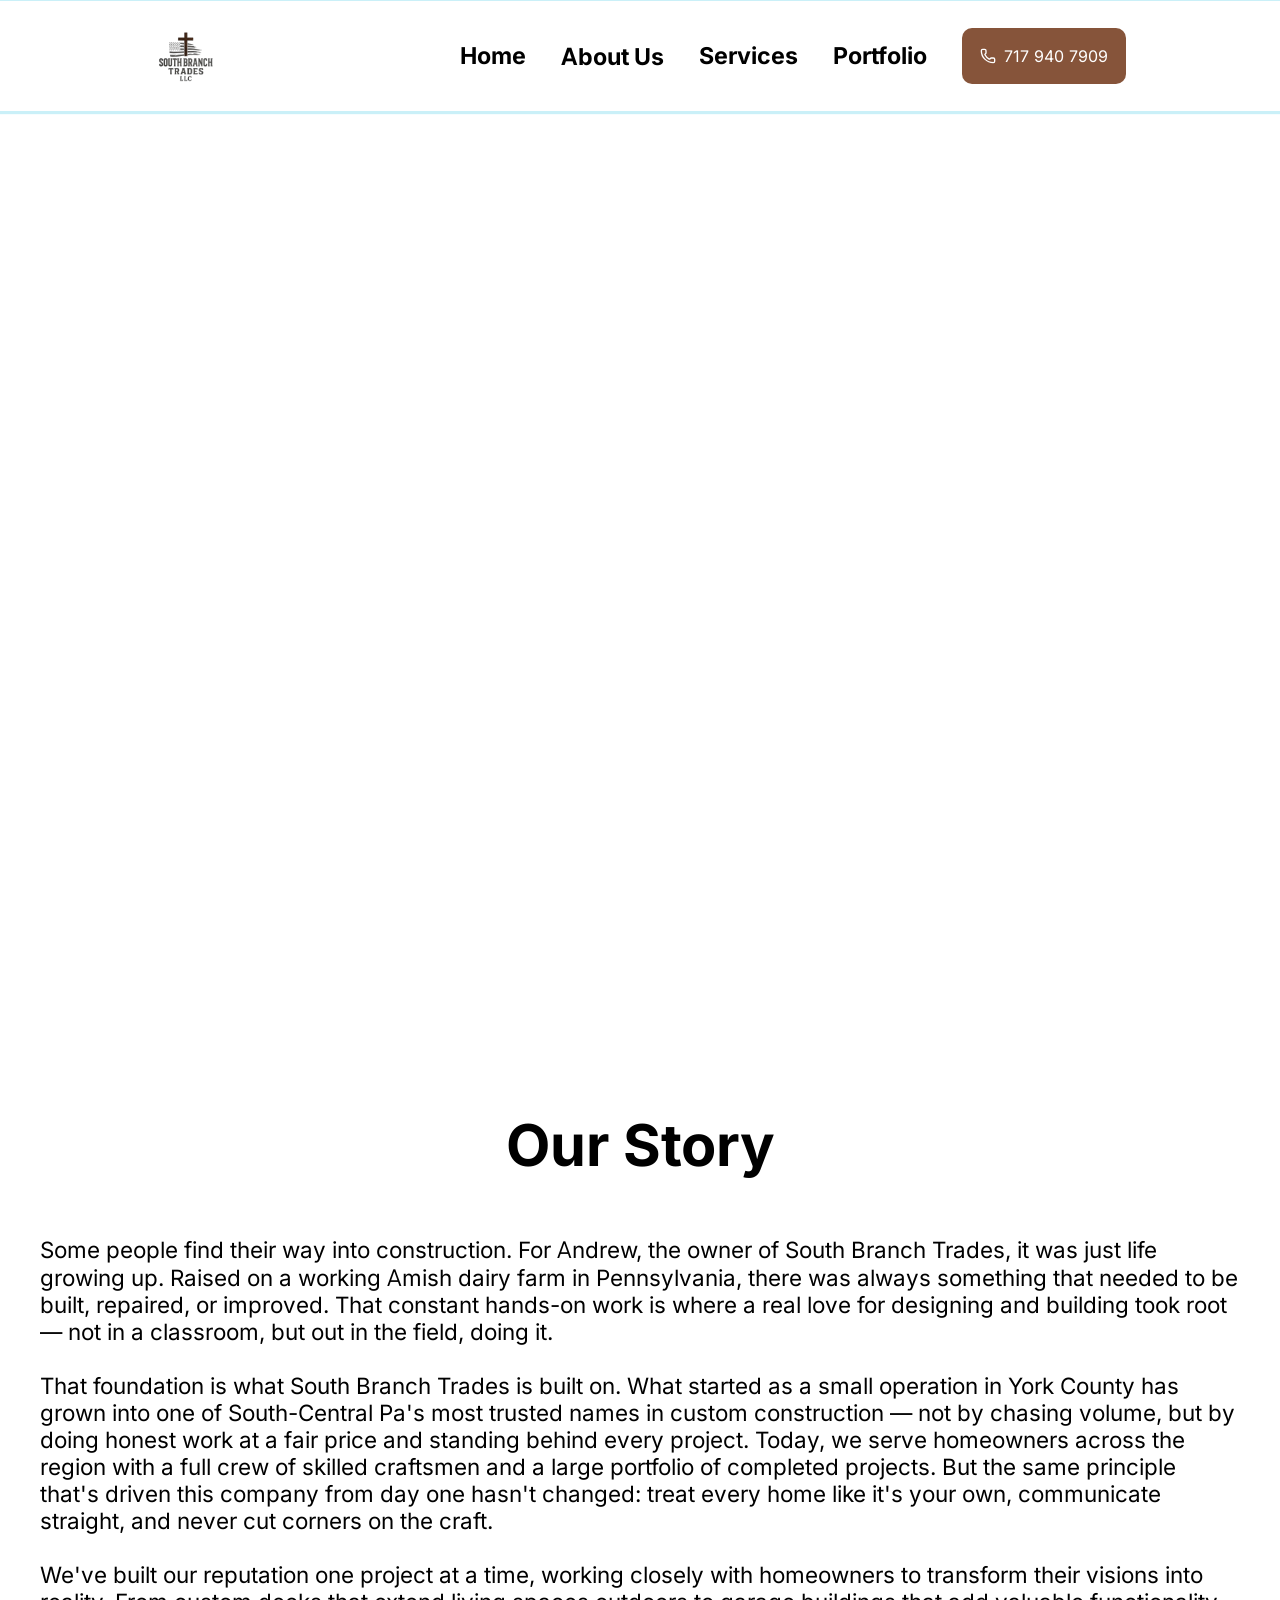
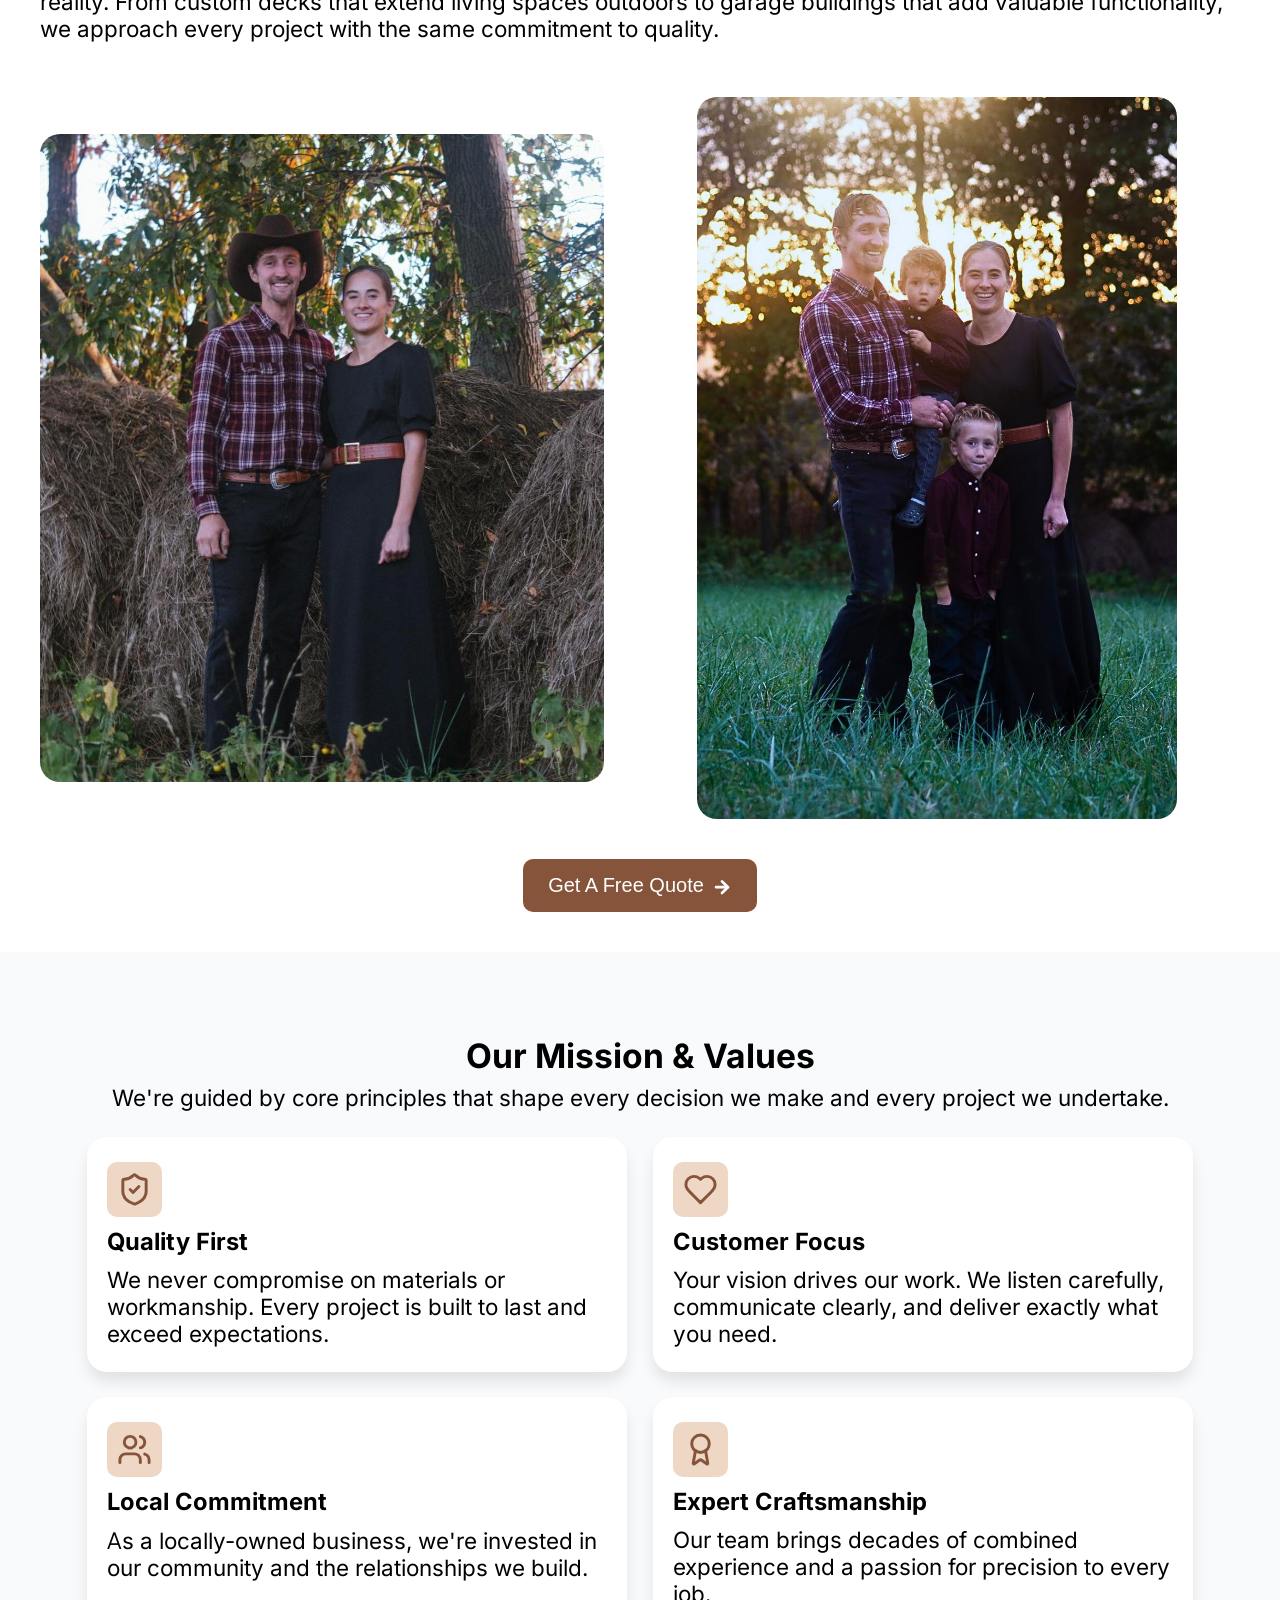
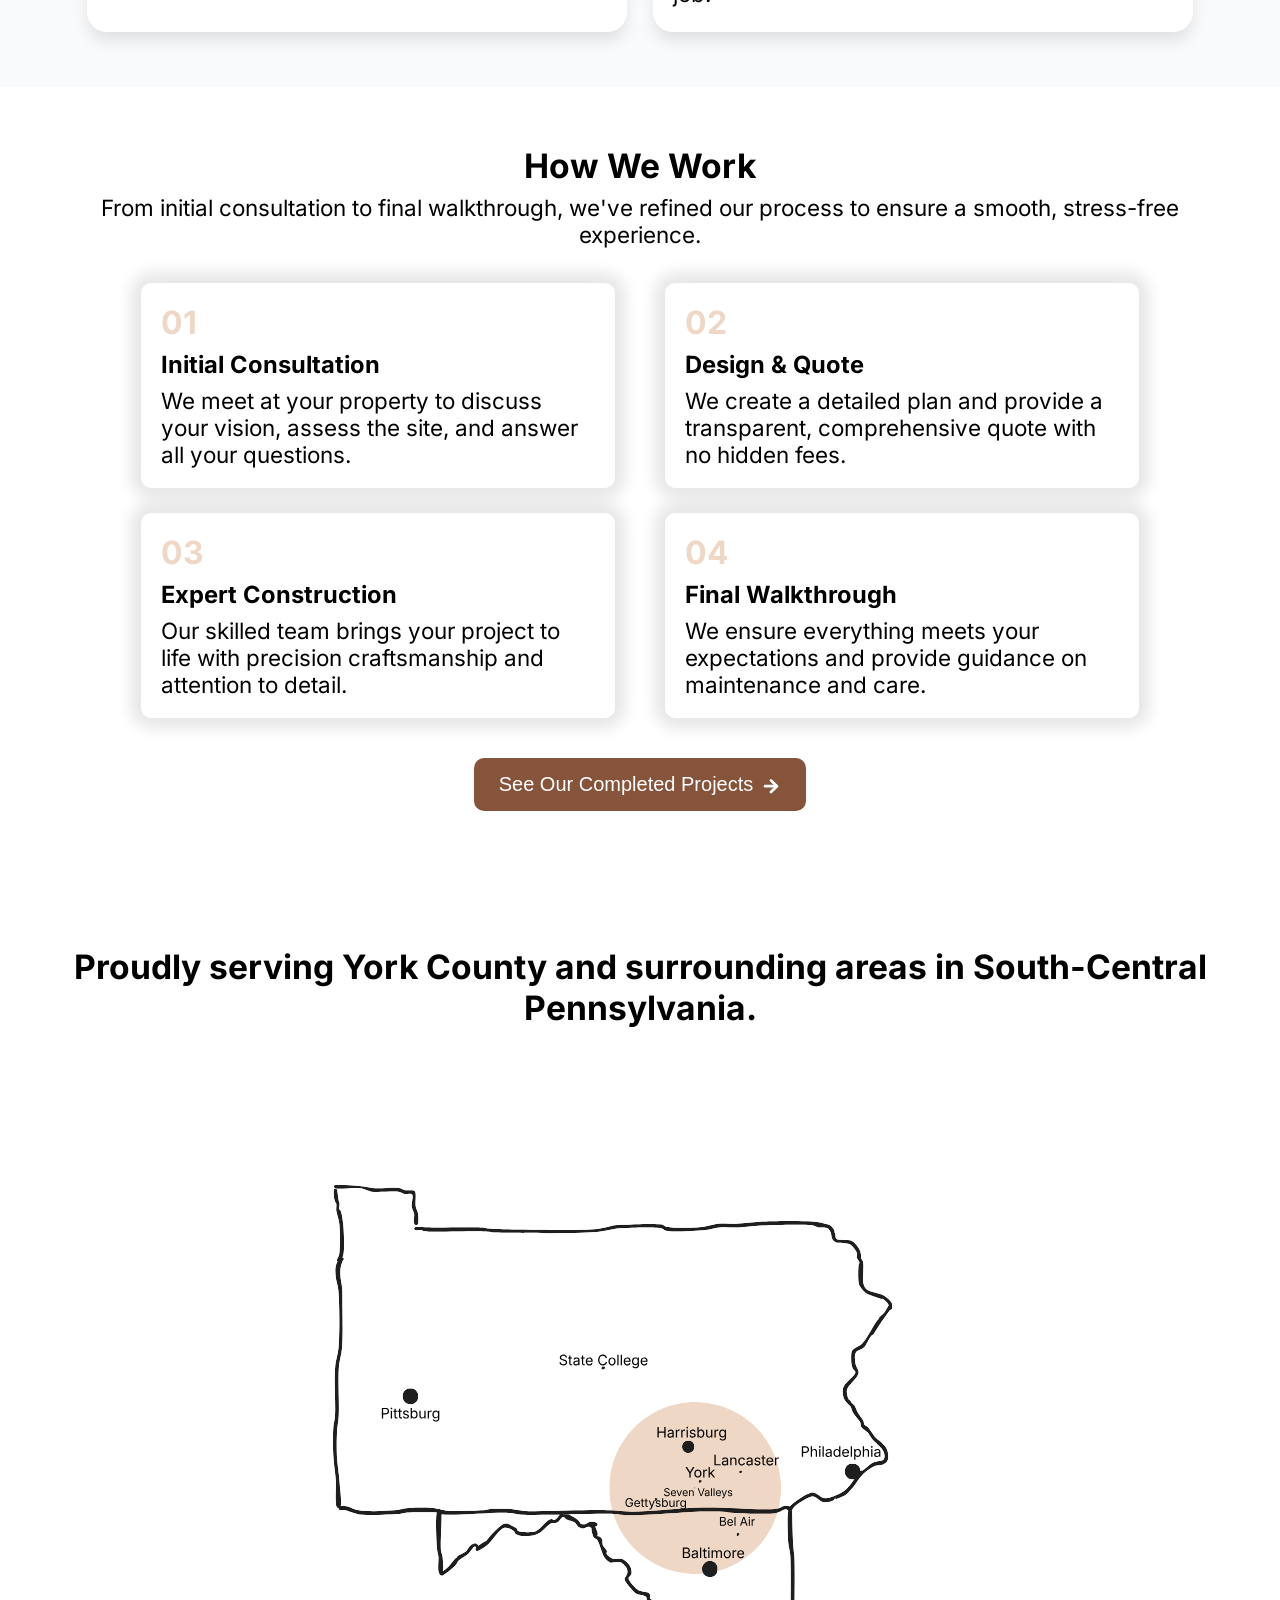
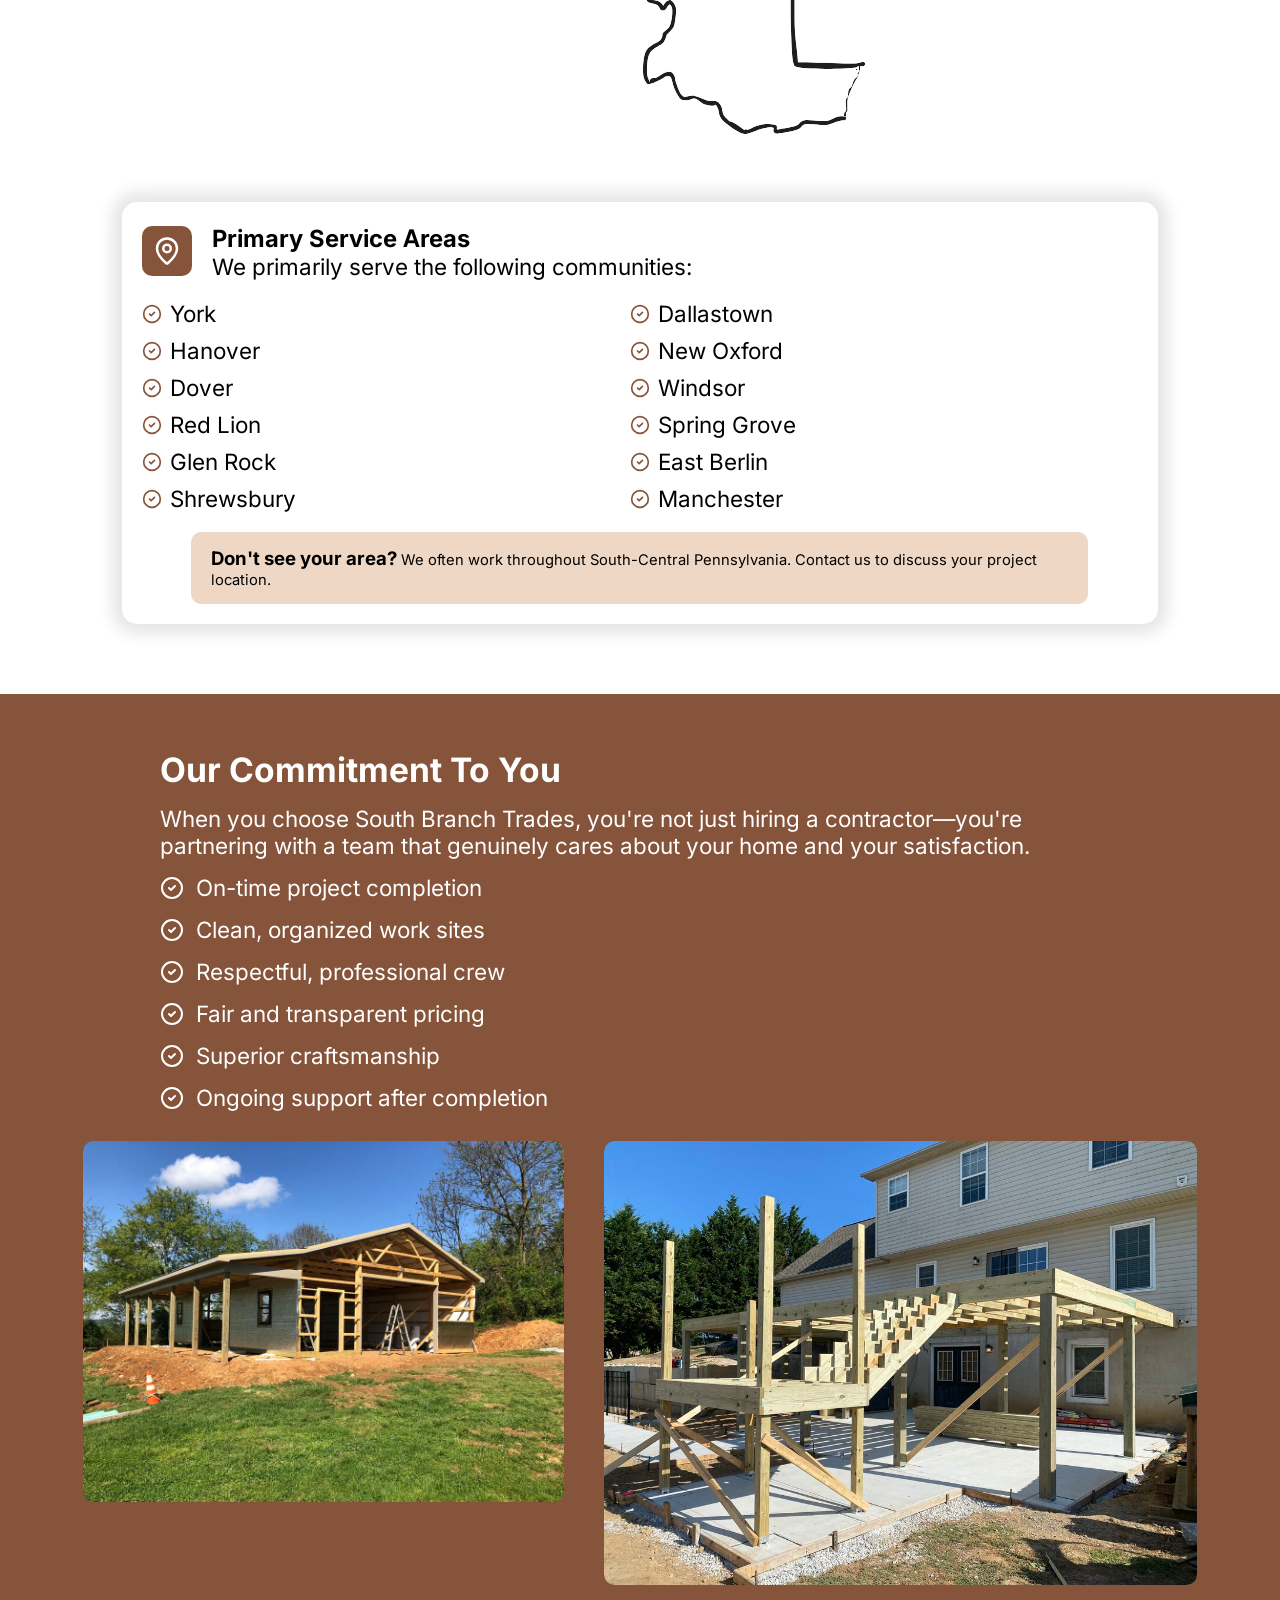
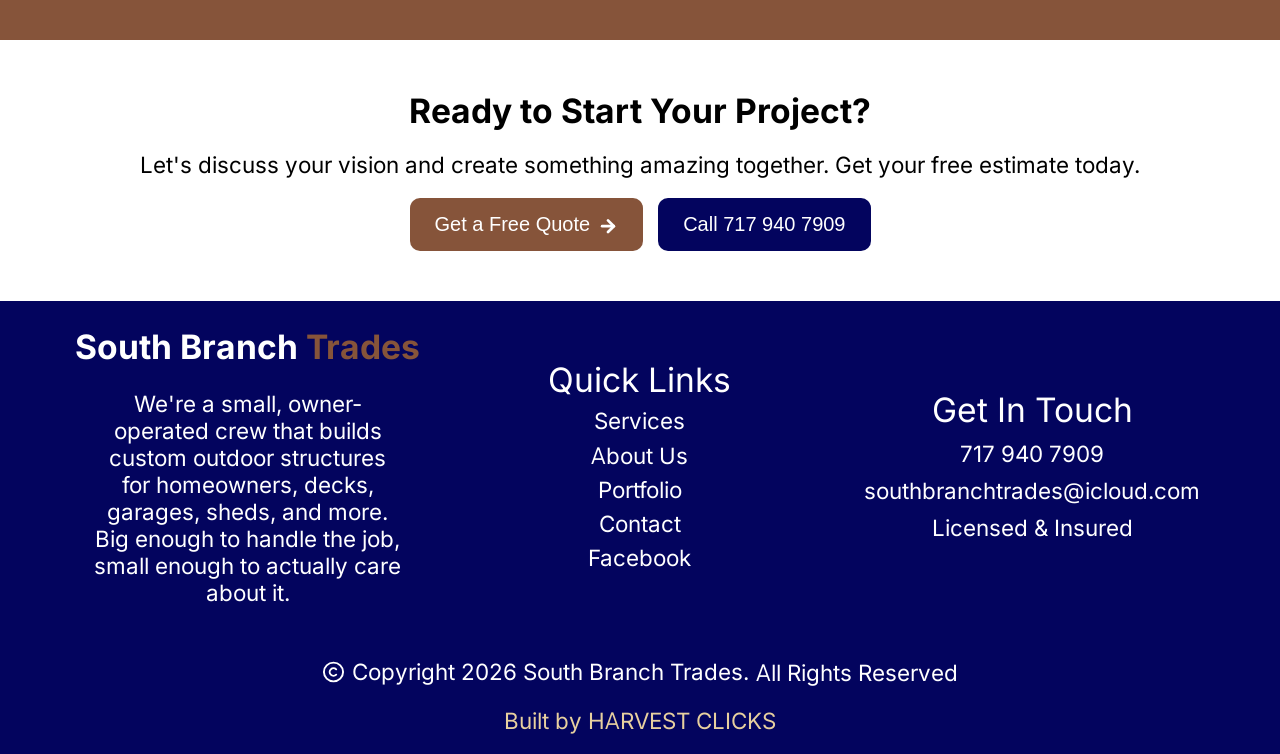
==== about.html @ 67c8e330 "photos & alt updates" ====
<!DOCTYPE html>
<html lang="en">
<head>
	<title>South Branch Trades | About Us</title>
	<meta name="description" content="">
	<meta name="viewport" content="width=device-width, initial-scale=1.0">
    <meta charset="utf-8">
	<link rel="icon" type="image/svg" href="logo.svg">
	<link rel="stylesheet" type="text/css" href="critical-home.css">
	<link rel="preload" href="style.css" as="style" 
      onload="this.onload=null;this.rel='stylesheet'">
    <noscript>
        <link rel="stylesheet" href="/css/local.css">
    </noscript>
	
</head>
<body>
<header class="navigation">
    <a class="logo" href="index.html">
        <img src="logo.svg" width="100px" height="100px" decoding="async" alt="">
    </a>
    <div class="mobile-box">
        <span class="line line1"></span>
        <span class="line line2"></span>
        <span class="line line3"></span>
    </div> 
    <nav id="menu">
        <ul class="nav-menu">
            <li><a href="index.html">Home</a></li>
            <li><a href="about.html">About Us</a></li>
            <li><a href="services.html">Services</a></li>
            <li><a href="portfolio.html">Portfolio</a></li>
            <li class="menu-cta"><img src="phone-icon.svg" width="40px" height="40px" decoding="async" alt=""><a href="tel:+17179407909">717 940 7909</a></li>
        </ul>
    </nav>

</header>
<section id="about-hero">
    <picture>
        <source srcset="garage-workshop-m.webp" media="(max-width: 772px)" type="image/webp">
        <source srcset="garage-workshop.webp" type="image/webp">
        <img src="garage-workshop.jpg" decoding="async" width="1500" height="" alt="">
    </picture>
    <div class="hero-content">
        <h1>Our Story</h1>
        <picture>
            <source srcset="" media="(max-width: 772px)" type="image/webp">
            <source srcset="" type="image/webp">
            <img src="andrew-zook-wife.jpg" decoding="async" width="600" height="" alt="">
        </picture>
        <p>Some people find their way into construction. For Andrew, the owner of South Branch Trades, it was just life growing up. Raised on a working Amish dairy farm in Pennsylvania, there was always something that needed to be built, repaired, or improved. That constant hands-on work is where a real love for designing and building took root — not in a classroom, but out in the field, doing it.<br><br>
        That foundation is what South Branch Trades is built on. What started as a small operation in York County has grown into one of South-Central Pa's most trusted names in custom construction — not by chasing volume, but by doing honest work at a fair price and standing behind every project. Today, we serve homeowners across the region with a full crew of skilled craftsmen and a large portfolio of completed projects. But the same principle that's driven this company from day one hasn't changed: treat every home like it's your own, communicate straight, and never cut corners on the craft.<br><br>
        We've built our reputation one project at a time, working closely with homeowners to transform their visions into reality. From custom decks that extend living spaces outdoors to garage buildings that add valuable functionality, we approach every project with the same commitment to quality.</p>
        <picture>
            <source srcset="" media="(max-width: 772px)" type="image/webp">
            <source srcset="" type="image/webp">
            <img src="andrew-zook-family.jpg" decoding="async" width="600" height="" alt="">
        </picture>
    </div>
    <div class="hero-buttons">
        <button>
            <a href="contact.html">Get A Free Quote</a>
            <img src="btn-arrow.svg" width="40px" height="40px" decoding="async" loading="lazy" alt="">
        </button>
    </div>
</section>

<section id="about-mission">
    <div class="header-cont">
        <h2>Our Mission & Values</h2>
        <p>We're guided by core principles that shape every decision we make and every project we undertake.</p>
    </div>
    <div class="about-mission-card">
        <picture>
            <img src="quality-icon.svg" decoding="async" width="90px" height="90px" alt="">
        </picture>
        <h3>Quality First</h3>
        <p>We never compromise on materials or workmanship. Every project is built to last and exceed expectations.</p>
    </div>
    <div class="about-mission-card">
        <picture>
            <img src="heart-icon.svg" decoding="async" width="90px" height="90px" alt="">
        </picture>
        <h3>Customer Focus</h3>
        <p>Your vision drives our work. We listen carefully, communicate clearly, and deliver exactly what you need.</p>
    </div>
    <div class="about-mission-card">
        <picture>
            <img src="community-icon.svg" decoding="async" width="90px" height="90px" alt="">
        </picture>
        <h3>Local Commitment</h3>
        <p>As a locally-owned business, we're invested in our community and the relationships we build.</p>
    </div>
    <div class="about-mission-card">
        <picture>
            <img src="craftsmanship-icon.svg" decoding="async" width="90px" height="90px" alt="">
        </picture>
        <h3>Expert Craftsmanship</h3>
        <p>Our team brings decades of combined experience and a passion for precision to every job.</p>
    </div>
</section>

<section id="about-process">
    <div class="header-cont">
        <h2>How We Work</h2>
        <p>From initial consultation to final walkthrough, we've refined our process to ensure a smooth, stress-free experience.</p>
    </div>
    <div class="about-process-card">
        <strong>01</strong>
        <h3>Initial Consultation</h3>
        <p>We meet at your property to discuss your vision, assess the site, and answer all your questions.</p>
    </div>
    <div class="about-process-card">
        <strong>02</strong>
        <h3>Design & Quote</h3>
        <p>We create a detailed plan and provide a transparent, comprehensive quote with no hidden fees.</p>
    </div>
    <div class="about-process-card">
        <strong>03</strong>
        <h3>Expert Construction</h3>
        <p>Our skilled team brings your project to life with precision craftsmanship and attention to detail.</p>
    </div>
    <div class="about-process-card">
        <strong>04</strong>
        <h3>Final Walkthrough</h3>
        <p>We ensure everything meets your expectations and provide guidance on maintenance and care.</p>
    </div>
    <button>
        <a href="portfolio.html">See Our Completed Projects</a>
        <img src="btn-arrow.svg" width="40px" height="40px" decoding="async" loading="lazy" alt="">
    </button>
</section>

<section id="about-location">
    <h2>Proudly serving York County and surrounding areas in South-Central Pennsylvania.</h2>
    <picture>
        <img src="pa-md-map.svg" decoding="async" loading="lazy" width="1300px" height="" alt="">
    </picture>
    <div class="about-location-towns">
        <div class="about-location-header-icon">
            <picture>
               <img src="location-icon.svg" decoding="async" loading="lazy" width="90px" height="90px" alt=""> 
            </picture>
            <div>
                <h3>Primary Service Areas</h3>
                <p>We primarily serve the following communities:</p>
            </div>
        </div>
        <div class="about-locations-towns-list">
            <span><img src="check-circle.svg" width="50px" height="50px" decoding="async" loading="lazy" alt="">York</span>
            <span><img src="check-circle.svg" width="50px" height="50px" decoding="async" loading="lazy" alt="">Dallastown</span>
            <span><img src="check-circle.svg" width="50px" height="50px" decoding="async" loading="lazy" alt="">Hanover</span>
            <span><img src="check-circle.svg" width="50px" height="50px" decoding="async" loading="lazy" alt="">New Oxford</span>
            <span><img src="check-circle.svg" width="50px" height="50px" decoding="async" loading="lazy" alt="">Dover</span>
            <span><img src="check-circle.svg" width="50px" height="50px" decoding="async" loading="lazy" alt="">Windsor</span>
            <span><img src="check-circle.svg" width="50px" height="50px" decoding="async" loading="lazy" alt="">Red Lion</span>
            <span><img src="check-circle.svg" width="50px" height="50px" decoding="async" loading="lazy" alt="">Spring Grove</span>
            <span><img src="check-circle.svg" width="50px" height="50px" decoding="async" loading="lazy" alt="">Glen Rock</span>
            <span><img src="check-circle.svg" width="50px" height="50px" decoding="async" loading="lazy" alt="">East Berlin</span>
            <span><img src="check-circle.svg" width="50px" height="50px" decoding="async" loading="lazy" alt="">Shrewsbury</span>
            <span><img src="check-circle.svg" width="50px" height="50px" decoding="async" loading="lazy" alt="">Manchester</span>
        </div>
        <div class="about-location-note">
            <span><strong>Don't see your area?</strong> We often work throughout South-Central Pennsylvania. Contact us to discuss your project location.</span>
        </div>
    </div>
    
</section>

<section id="about-trust-us">
    <div class="trust-us-content">
        <h2>Our Commitment To You</h2>
        <p>When you choose South Branch Trades, you're not just hiring a contractor—you're partnering with a team that genuinely cares about your home and your satisfaction.</p>
        <span><img src="check-circle2.svg" width="50px" height="50px" decoding="async" loading="lazy" alt="">On-time project completion</span>
        <span><img src="check-circle2.svg" width="50px" height="50px" decoding="async" loading="lazy" alt="">Clean, organized work sites</span>
        <span><img src="check-circle2.svg" width="50px" height="50px" decoding="async" loading="lazy" alt="">Respectful, professional crew</span>
        <span><img src="check-circle2.svg" width="50px" height="50px" decoding="async" loading="lazy" alt="">Fair and transparent pricing</span>
        <span><img src="check-circle2.svg" width="50px" height="50px" decoding="async" loading="lazy" alt="">Superior craftsmanship</span>
        <span><img src="check-circle2.svg" width="50px" height="50px" decoding="async" loading="lazy" alt="">Ongoing support after completion</span>
    </div>
    <div class="trust-us-pics">
        <picture class="pic1">
            <source srcset="" type="image/svg">
           <img src="new-garage-construction.jpg" decoding="async" loading="lazy" width="650px" height="" alt="">
       </picture>
       <picture class="pic2">
            <source srcset="" type="image/svg">
           <img src="new-deck-construction.jpg" decoding="async" loading="lazy" width="850pxpx" height="" alt="">
       </picture>  
    </div>
</section>

<section id="about-cta">
    <h2>Ready to Start Your Project?</h2>
    <p>Let's discuss your vision and create something amazing together. Get your free estimate today.</p>
    <div>
        <button>
            <a href="contact.html">Get a Free Quote</a>
            <img src="btn-arrow.svg" width="40px" height="40px" decoding="async" loading="lazy" alt="">
        </button>
        <button>
            <a href="tel:+17179407909">Call 717 940 7909</a>
        </button>
    </div>
</section>

<footer>
    <div class="footer-company">
        <strong><a href="index.html">South Branch <span>Trades</span></a></strong>
        <p>We're a small, owner-operated crew that builds custom outdoor structures for homeowners, decks, garages, sheds, and more. Big enough to handle the job, small enough to actually care about it.</p>
    </div>
    <ul class="footer-links">
        <li>Quick Links</li>
        <li><a href="services.html">Services</a></li>
        <li><a href="about.html">About Us</a></li>
        <li><a href="portfolio.html">Portfolio</a></li>
        <li><a href="contact.html">Contact</a></li>
        <li><a href="https://www.facebook.com/profile.php?id=61556932361892">Facebook</a></li>
    </ul>
    <ul class="footer-contact">
        <li>Get In Touch</li>
        <li><a href="tel:+17179407909">717 940 7909</a></li>
        <li><a href="mailto:southbranchtrades@icloud.com">southbranchtrades@icloud.com</a></li>
        <li>Licensed & Insured</li>
    </ul>
    <div class="copyright-hc-branding">
        <div class="copyright-cont">
            <img src="copyright-icon.svg" width="40px" height="40px" decoding="async" loading="lazy" alt="">
            <span id="copyright"></span>
            <span id="rights">All Rights Reserved</span>
        </div>
        <div class="harvest-clicks">
            <span><a href="http://harvestclicks.com">Built by HARVEST CLICKS</a></span>
        </div>
    </div>
</footer>

<script type="text/javascript" src="script.js"></script>

</body>
</html>
---- critical-home.css ----
/* inter-400 - latin */
@font-face {
  font-display: swap; /* Check https://developer.mozilla.org/en-US/docs/Web/CSS/@font-face/font-display for other options. */
  font-family: 'Inter';
  font-style: normal;
  font-weight: 400;
  src: url('inter-v20-latin-regular.woff2') format('woff2'); /* Chrome 36+, Opera 23+, Firefox 39+, Safari 12+, iOS 10+ */
}
/* inter-700 - latin */
@font-face {
  font-display: swap; /* Check https://developer.mozilla.org/en-US/docs/Web/CSS/@font-face/font-display for other options. */
  font-family: 'Inter';
  font-style: normal;
  font-weight: 700;
  src: url('inter-v20-latin-700.woff2') format('woff2'); /* Chrome 36+, Opera 23+, Firefox 39+, Safari 12+, iOS 10+ */
}
/* plus-jakarta-sans-400 - latin */
@font-face {
  font-display: swap; /* Check https://developer.mozilla.org/en-US/docs/Web/CSS/@font-face/font-display for other options. */
  font-family: 'Inter';
  font-style: normal;
  font-weight: 400;
  src: url('plus-jakarta-sans-v12-latin-regular.woff2') format('woff2');
  unicode-range: U+0041;
}
/* plus-jakarta-sans-700 - latin */
@font-face {
  font-display: swap; /* Check https://developer.mozilla.org/en-US/docs/Web/CSS/@font-face/font-display for other options. */
  font-family: 'Inter';
  font-style: normal;
  font-weight: 700;
  src: url('plus-jakarta-sans-v12-latin-700.woff2') format('woff2');
  unicode-range: U+0041;
}

:root {
	--primary: #86543A;
	--primaryLight: #EED7C5;
	--secondary: #03045E;
	--third: #CAF0F8;
    --grayBackgrd: #F9FAFB;
	--font: #000;
    --h1: calc(2rem + 2vw);
    --h2: calc(1.3rem + 1vw);
    --h3: calc(1rem + 0.6vw);
    --p: calc(1rem + 0.5vw);
    --m-h1: 1.75rem;
    --m-h2: 1.5rem;
    --m-btn: 1.25rem;
    --border: 20px;
    --max: 1500px;
    --portfolioHeight: 500px;
}
/** {border: solid red 1px !important;}*/
* {box-sizing: border-box;}

body {
    font-family: Inter;
    font-size: 16px;
    margin: 0 auto;
    padding: 0;
    max-width: 100vw;
    position: relative;

}

li {
	list-style: none;
}
a {
    border: none;
	text-decoration: none;
    color: var(--font);
}
h1, p, h2, h3 {
    color: var(--font);
}
h1 {
    font-size: var(--h1);
}
h2 {
    font-size: var(--h2);
}
h3 {
    font-size: var(--h3);
}
p {
    font-size: var(--p);
}
button {
    display: flex;
    column-gap: 8px;
    border-radius: 10px;
    background-color: var(--primary);
    padding: 15px 25px;
    width: auto;
    height: auto;
    color: #fff;
    font-size: var(--m-btn);
    text-align: center;
    border: none;
}

 /*     ---------------------------------------
        ---------------------------------------
        ---------------------------------------
        ----------MOBILE iPhone/ONLY-----------
        ---------------------------------------
        ---------------------------------------
        ---------------------------------------  */
@media only screen and (min-width: 0rem) {
button a {
    font-size: var(--m-btn);
    color: #fff;
}
button img {
    width: var(--m-btn);
    height: auto;
}

.navigation {
    display: flex;
    flex-direction: row;
    align-items: center;
    justify-content: space-around;
    padding: 10px 0;
    position: sticky;
    top: 1px;
    left: 0;
    box-shadow: 0 0 1px 3px var(--third);
    z-index: 1000;
    background-color: #fff;
    max-width: 1500px;
    margin: 0 auto;
}
.navigation .logo {
    width: 90px;
    height: 90px;
}
.navigation .logo img {
    width: 100%;
    height: auto;
    border-radius: 15px;
}
.navigation .mobile-box {
    width: 60px;
    height: 60px;
    cursor: pointer;
    position: relative;
    display: flex;
    flex-direction: column;
    justify-content: center;
    align-items: center;
    gap: 6px;
}
.navigation .mobile-box .line {
    background-color: #545454;
    width: 70%;
    height: 6px;
    border-radius: 5px;
}
.mobile-menu-open .mobile-box .line1 {
    position: absolute;
    top: 45.5%;
    transform: rotate(50deg);
    transition: transform .6s;
}
.mobile-menu-open .mobile-box .line2 {
    display: none;
}
.mobile-menu-open .mobile-box .line3 {
    position: absolute;
    top: 45.5%;
    transform: rotate(-50deg);
    transition: transform .6s;
}
.mobile-menu-open #menu {
    display: inherit;
    position: absolute;
    top: 90px;
}
.mobile-menu-open .nav-menu {
    width: 95vw;
    padding: 25px 0 30px 0;
    display: flex;
    flex-direction: column;
    row-gap: 11px;
    align-items: center;
    background-color: var(--primaryLight);
    border-radius: 20px;
    font-size: 2rem;
    font-weight: 700;
    margin: 0;
}
.nav-menu .menu-cta {
    border-radius: 10px;
    display: flex;
    align-items: center;
    justify-content: center;
    column-gap: 8px;
    background-color: var(--primary);
    padding: 18px;
}
.nav-menu .menu-cta img {
    width: 1.4rem;
    height: auto;
}
.nav-menu .menu-cta a {
    color: #fff;
    font-size: 1.3rem;
    font-weight: 100;
}
#menu {
    display: none;
}
/*     ---------------------------------------
       ---------------------------------------
       ----------Home Page iPhone/ONLY--------
       ---------------------------------------
       --------------------------------------- */
#hero {
    position: relative;
    padding-bottom: 5px;
    background-color: var(--grayBackgrd);
}
#hero picture {
    width: calc(100vw - 10px);
    max-width: 1490px;
    display: block;
    margin: 5px auto;
}
#hero img {
    width: 100%;
    height: auto;
    border-radius: 5px;
}
#hero .hero-content {
    width: 90vw;
    border: 1px solid var(--secondary);
    border-radius: 20px;
    margin: 0 auto;
    padding: 20px;
}
#hero .hero-content h1 {
    margin-top: 0;
    font-size: var(--m-h1);
    text-align: center;
}
#hero .hero-buttons {
    display: flex;
    flex-flow: row wrap;
    align-items: center;
    row-gap: 20px;
    column-gap: 20px;
    justify-content: center;
    margin-top: 15px;
}
#hero .hero-buttons img {
    width: var(--m-btn);
}
#hero .hero-buttons .hero-portfolio-btn {
    background-color: #fff;
    border: 1px solid var(--secondary);
}
#hero .hero-buttons .hero-portfolio-btn a {
    color: var(--secondary);
}



/*     ---------------------------------------
       ---------------------------------------
       -------Interior pages iPhone/ONLY------
       ---------------------------------------
       --------------------------------------- */
/* ---------- #about-hero ---------- */
#about-hero {
    display: flex;
    flex-flow: row wrap;
    justify-content: center;
    position: relative;
    width: 100%;
    overflow: hidden;
}
#about-hero picture img {
    width: 100%;
    height: auto;
    object-fit: cover;
    display: block;
}
#about-hero .hero-content {
    display: flex;
    flex-direction: column;
    align-items: center;
    justify-content: center;
    padding: 30px 5vw;
    row-gap: 25px;
}
#about-hero .hero-content h1 {
    font-size: var(--m-h1);
    text-align: center;
    margin: 0;
}
#about-hero .hero-content p {
    margin: 0;
    text-align: left;
    width: 100%;
}
#about-hero .hero-content picture {
    width: 100%;
    display: block;
}
#about-hero .hero-content picture img {
    width: 100%;
    height: auto;
    border-radius: var(--border);
    display: block;
}
#about-hero .hero-content picture:nth-of-type(2) {
    width: 75vw;
    margin: 0 auto;
}
#about-hero .hero-buttons {
    display: flex;
    justify-content: center;
    padding: 0 0 40px 0;
}
#about-hero .hero-buttons button {
    display: flex;
    align-items: center;
    column-gap: 8px;
}
#about-hero .hero-buttons button a {
    font-size: var(--m-btn);
    color: #fff;
}
#about-hero .hero-buttons button img {
    width: var(--m-btn);
    height: auto;
}

/*-----------------services------------------*/
.serv-port-buttons {
    display: flex;
    flex-flow: column nowrap;
    align-items: center;
    margin: 30px auto 40px auto;
}
.serv-port-buttons h1 {
    text-align: center;
    font-size: var(--m-h1);
    margin-bottom: 30px;
}
.serv-port-buttons p {
    text-align: center;
}
.serv-port-buttons .select-a-service-buttons {
    display: flex;
    flex-flow: row nowrap;
    justify-content: center;
    column-gap: 15px;
}
.serv-port-buttons .select-a-service-buttons button {
    padding: 7px 15px;
    font-size: 1.3rem;
}
.show-garages .select-a-service-buttons #decks-btn {
    background-color: #fff;
    border: 1px solid var(--primary);
}
.show-garages .select-a-service-buttons #decks-btn a {
    color: var(--primary);
}
.show-additions .select-a-service-buttons #decks-btn {
    background-color: #fff;
    border: 1px solid var(--primary);
}
.show-additions .select-a-service-buttons #decks-btn a {
    color: var(--primary);
}
.select-a-service-buttons #garages-btn {
    background-color: #fff;
    border: 1px solid var(--primary);
}
.select-a-service-buttons #garages-btn a {
    color: var(--primary);
}
.select-a-service-buttons #additions-btn {
    background-color: #fff;
    border: 1px solid var(--primary);
}
.select-a-service-buttons #additions-btn a {
    color: var(--primary);
}
.show-garages .select-a-service-buttons #garages-btn {
    background-color: var(--primary);
    border: none;
}
.show-garages .select-a-service-buttons #garages-btn a {
    color: #fff;
}
.show-additions .select-a-service-buttons #additions-btn {
    background-color: var(--primary);
    border: none;
}
.show-additions .select-a-service-buttons #additions-btn a {
    color: #fff;
}
.services-hero {
    position: relative;
}
.services-hero .hero-pic {
    display: block;
    width: 100vw;
    max-width: 1500px;
}
.services-hero .hero-pic img {
    width: 100%;
}
.services-hero .icon-pic {
    display: flex;
    align-items: center;
    justify-content: center;
    width: 50px;
    height: 50px;
    border-radius: 10px;
    background-color: var(--primary);
    position: absolute;
    top: 30px;
    left: 30px;
}
.services-hero .icon-pic img {
    width: 62%;
    height: auto;
}

/*-------Portfolio--------*/

#portfolio-buttons .select-a-service-buttons {
    column-gap: 8px;
}
#portfolio-buttons .select-a-service-buttons button {
    padding: 7px 12px;
}
#portfolio-buttons .select-a-service-buttons button a {
    font-size: 1rem;
}
.port-additions #port-decks-btn {
    background-color: #fff;
    border: 1px solid var(--primary);
}
.port-additions #port-decks-btn a {
    color: var(--primary);
}
.port-garages #port-decks-btn {
    background-color: #fff;
    border: 1px solid var(--primary);
}
.port-garages #port-decks-btn a {
    color: var(--primary);
}
.port-misc #port-decks-btn {
    background-color: #fff;
    border: 1px solid var(--primary);
}
.port-misc #port-decks-btn a {
    color: var(--primary);
}
#port-garages-btn {
    background-color: #fff;
    border: 1px solid var(--primary);
}
#port-garages-btn a {
    color: var(--primary);
}
.port-garages #port-garages-btn {
    background-color: var(--primary);
    border: none;
}
.port-garages #port-garages-btn a {
    color: #fff;
}
#port-additions-btn {
    background-color: #fff;
    border: 1px solid var(--primary);
}
#port-additions-btn a {
    color: var(--primary);
}
.port-additions #port-additions-btn {
    background-color: var(--primary);
    border: none;
}
.port-additions #port-additions-btn a {
    color: #fff;
}
#port-misc-btn {
    background-color: #fff;
    border: 1px solid var(--primary);
}
#port-misc-btn a {
    color: var(--primary);
}
.port-misc #port-misc-btn {
    background-color: var(--primary);
    border: none;
}
.port-misc #port-misc-btn a {
    color: #fff;
}
#portfolio-buttons {
    display: flex;
    flex-flow: row wrap;
    justify-content: center;
    row-gap: 20px;
    padding: 0 30px;
    margin: 30px auto 0 auto;
}
#portfolio-buttons h1 {
    margin: 0;
}
#portfolio-buttons p {
    margin: 0;
    width: 60vw;
}
.port-sections {
    display: flex;
    flex-flow: row wrap;
    justify-content: center;
    margin-top: 20px;
}
.port-sections p:nth-child(2) {
    width: 90vw;
    text-align: center;
    margin-bottom: 35px;
}
/* ---------- #contact-hero ---------- */
#contact-hero {
    margin: 0 auto 30px auto;
    display: flex;
    flex-direction: column;
    align-items: center;
    row-gap: 25px;
}
#contact-hero .header-cont {
    padding: 30px 7vw 0 7vw;
    text-align: center;
}
#contact-hero .header-cont h1 {
    font-size: var(--m-h1);
    margin: 0 0 10px 0;
}
#contact-hero .header-cont p {
    margin: 0;
    width: 85vw;
}
#contact-hero > img {
    width: 95vw;
    height: auto;
    display: block;
    object-position: 30px;
}
.contact-hero-content {
    width: 85vw;
    border-radius: 15px;
    background-color: var(--primary);
    display: flex;
    flex-direction: column;
    align-items: center;
    row-gap: 20px;
    padding: 20px 0;
    color: #fff;
}
.contact-hero-content h2 {
    color: #fff;
    font-size: var(--m-h2);
    margin: 0;
}
.contact-hero-icon-cluster {
    width: 85%;
    display: flex;
    flex-flow: row wrap;
    align-items: center;
    column-gap: 15px;
}
.contact-hero-icon-cluster:nth-of-type(2) a {
    font-size: 0.83rem;
}

.contact-hero-icon-cluster picture {
    width: 50px;
    height: 50px;
    display: flex;
    justify-content: center;
    align-items: center;
    background-color: rgba(225, 225, 225, 0.2);
    border-radius: 10px;
    padding: 10px;
    flex-shrink: 0;
}
.contact-hero-icon-cluster picture img {
    width: 100%;
    height: auto;
}
.contact-hero-icon-cluster strong {
    color: #fff;
    font-size: var(--p);
    width: calc(100% - 65px);
}
.contact-hero-icon-cluster a,
.contact-hero-icon-cluster span {
    color: rgba(255, 255, 255, 0.85);
    font-size: var(--p);
    margin-left: 65px;
}
.business-hours {
    border-top: 1px solid rgba(255, 255, 255, 0.3);
    padding: 15px 15px 0 15px;
    display: flex;
    flex-direction: column;
    row-gap: 10px;
}
.business-hours h3 {
    color: #fff;
    margin: 0 0 5px 0;
}
.hours-of-operation {
    display: flex;
    justify-content: space-between;
    align-items: center;
    column-gap: 10px;
}
.hours-of-operation span {
    color: rgba(255, 255, 255, 0.85);
    font-size: var(--p);
}

}


 /*     ---------------------------------------
        ---------------------------------------
        ---------------------------------------
        --------MOBILE iPAD/only (772px)-------
        ---------------------------------------
        ---------------------------------------
        ---------------------------------------  */
@media only screen and (min-width: 48.3rem) {
#hero .hero-content {
    position: absolute;
    top: 220px;
    left: 7vw;
    background-color: rgba(2, 5, 43, 0.45);
    width: 55vw;
    border: none;
}
@media only screen and (min-width: 850px) {
    #hero .hero-content {
        top: 250px;
    }
}
#hero .hero-content h1 {
    color: #fff;
    text-align: left;
}
#hero .hero-content p {
    color: #fff;
}
#hero .hero-buttons {
    justify-content: flex-start;
}
#hero .hero-buttons button a {
    font-size: 1rem;
}


/* ---------- #about-hero ---------- */
#about-hero picture:first-child img {
    height: auto;
}
#about-hero .hero-content {
    display: inline;
    padding: 40px;
}
#about-hero .hero-content h1 {
    font-size: var(--h1);
    width: 100%;
}
#about-hero .hero-content p {
    margin: 30px 0;
}
#about-hero .hero-content picture:nth-of-type(1) {
    width: 35vw;
    float: left;
    margin: 30px 30px 30px 0;
}
#about-hero .hero-content picture:nth-of-type(1) img {
    width: 100%;
}
/* ---------- services/portfolio ---------- */
.serv-port-buttons h1 {
    width: 60vw;
}
.serv-port-buttons .select-a-service-buttons {
    column-gap: 30px;
}
.serv-port-buttons .select-a-service-buttons button {
    padding: 15px 25px;
    font-size: 1.5rem;
}
#portfolio-buttons .select-a-service-buttons {
    column-gap: 30px;
}
#portfolio-buttons .select-a-service-buttons button {
    padding: 15px 25px;
}
#portfolio-buttons .select-a-service-buttons button a {
    font-size: 1.5rem;
}
/* ---------- #contact-hero ---------- */
#contact-hero {
    flex-flow: row wrap;
    justify-content: center;
    column-gap: 4vw;
    padding: 30px 5vw 0 5vw;
    row-gap: 30px;
}
#contact-hero .header-cont {
    flex: 0 0 100%;
    padding: 10px 7vw 0 7vw;
}
#contact-hero .header-cont h1 {
    font-size: var(--h1);
}
#contact-hero > img {
    width: 45vw;
    max-width: 600px;
}
.contact-hero-content {
    width: clamp(280px, 42%, 520px);
}

}
 @media only screen and (min-width: 1200px) {
    .contact-hero-icon-cluster:nth-of-type(2) a {
        font-size: var(--p);
    }
 }

 /*     ---------------------------------------
        ---------------------------------------
        ---------------------------------------
        -------DESKTOP/LAPTOP (1024px)---------
        ---------------------------------------
        ---------------------------------------
        ---------------------------------------  */
@media only screen and (min-width: 64rem) {
.navigation {
    justify-content: space-between;
}
.navigation .logo {
    margin-left: 100px;
}
.navigation .mobile-box {
    display: none;
}
#menu {
    display: inherit;
    margin-right: 70px;
}
.navigation .nav-menu {
    display: flex;
    align-items: center;
    column-gap: 25px;
    margin: 0;
    padding: 0;
    font-size: 1.45rem;
    font-weight: 700;
}
.nav-menu .menu-cta img {
    width: 1rem;
}
.nav-menu .menu-cta a {
    font-size: 1rem;
}
#hero .hero-content {
    top: clamp(380px, 38vw, 580px);
}
@media only screen and (min-width: 1115px) {
  #hero .hero-content {
    width: 45vw;
    max-width: 675px;
}
}
@media only screen and (min-width: 1075px) {
    .navigation .logo {
        margin-left: clamp(115px, 11%, 200px);
    }
    #menu {
        margin-right: clamp(100px, 12%, 185px);
    }
    .navigation .nav-menu {
        column-gap: 35px;
    }
}
/* ---------- #about-hero ---------- */
#about-hero .hero-content {
    max-width: var(--max);
    margin: 0 auto;
    display: flex;
    flex-flow: row wrap;
}
#about-hero .hero-content h1 {
    order: -2;
}
#about-hero .hero-content p {
    order: -1;
}
#about-hero .hero-content picture:nth-of-type(1) {
    width: 47%;
}
#about-hero .hero-content picture:nth-of-type(2) {
    width: 40%;
}
/* ---------- #contact-hero ---------- */
#contact-hero > img {
    max-width: 550px;
}
.contact-hero-content {
    max-width: 500px;
}


}


/*     ---------------------------------------
       ---------------------------------------
       ---------Home Page desktop/ONLY--------
       ---------------------------------------
       --------------------------------------- */

}
@media only screen and (min-width: 1150px) {



}
---- style.css ----
/* inter-400 - latin */
@font-face {
  font-display: swap; /* Check https://developer.mozilla.org/en-US/docs/Web/CSS/@font-face/font-display for other options. */
  font-family: 'Inter';
  font-style: normal;
  font-weight: 400;
  src: url('inter-v20-latin-regular.woff2') format('woff2'); /* Chrome 36+, Opera 23+, Firefox 39+, Safari 12+, iOS 10+ */
}
/* inter-700 - latin */
@font-face {
  font-display: swap; /* Check https://developer.mozilla.org/en-US/docs/Web/CSS/@font-face/font-display for other options. */
  font-family: 'Inter';
  font-style: normal;
  font-weight: 700;
  src: url('inter-v20-latin-700.woff2') format('woff2'); /* Chrome 36+, Opera 23+, Firefox 39+, Safari 12+, iOS 10+ */
}
/* plus-jakarta-sans-400 - latin */
@font-face {
  font-display: swap; /* Check https://developer.mozilla.org/en-US/docs/Web/CSS/@font-face/font-display for other options. */
  font-family: 'Inter';
  font-style: normal;
  font-weight: 400;
  src: url('plus-jakarta-sans-v12-latin-regular.woff2') format('woff2');
  unicode-range: U+0041;
}
/* plus-jakarta-sans-700 - latin */
@font-face {
  font-display: swap; /* Check https://developer.mozilla.org/en-US/docs/Web/CSS/@font-face/font-display for other options. */
  font-family: 'Inter';
  font-style: normal;
  font-weight: 700;
  src: url('plus-jakarta-sans-v12-latin-700.woff2') format('woff2');
  unicode-range: U+0041;
}

:root {
    --primary: #86543A;
    --primaryLight: #EED7C5;
    --secondary: #03045E;
    --third: #CAF0F8;
    --grayBackgrd: #F9FAFB;
    --font: #000;
    --h1: calc(2rem + 2vw);
    --h2: calc(1.3rem + 1vw);
    --h3: calc(1rem + 0.6vw);
    --p: calc(1rem + 0.5vw);
    --p2: calc(1rem + 0.2vw);
    --m-h1: 1.75rem;
    --m-h2: 1.5rem;
    --m-btn: 1.25rem;
    --border: 20px;
    --max: 1500px;
    --portfolioHeight: 500px;
}
/** {border: solid red 1px !important;}*/

* {box-sizing: border-box;}

body {
    font-family: Inter;
    font-size: 16px;
    margin: 0 auto;
    padding: 0;
    max-width: 100vw;
    position: relative;

}

li {
	list-style: none;
}
a {
    border: none;
	text-decoration: none;
    color: var(--font);
}
h1, p, h2, h3 {
    color: var(--font);
}
h1 {
    font-size: var(--h1);
}
h2 {
    font-size: var(--h2);
}
h3 {
    font-size: var(--h3);
}
p {
    font-size: var(--p);
}
strong {
    font-size: var(--p2);
}
button {
    display: flex;
    column-gap: 8px;
    border-radius: 10px;
    background-color: var(--primary);
    padding: 15px 25px;
    width: auto;
    height: auto;
    color: #fff;
    font-size: 1.5rem;
    text-align: center;
    border: none;
    cursor: pointer;
}
section {
    max-width: 1500px;
    margin: 0 auto;
}


 /*     ---------------------------------------
        ----------MOBILE iPhone/ONLY-----------
        ---------------------------------------  */
@media only screen and (min-width: 0rem) {
button a {
    font-size: var(--m-btn);
    color: #fff;
}
button img {
    width: var(--m-btn);
    height: auto;
}
.header-cont {
    display: flex;
    flex-flow: row wrap;
    justify-content: center;
    padding: 0 7vw;
}
.header-cont p {
    margin: 0;
    text-align: center;
    width: 85vw;
}

#services {
    margin: 0 auto;
    padding: 20px 0;
    background-color: var(--grayBackgrd);
}
#services .service-cards {
    display: flex;
    flex-flow: row wrap;
    row-gap: 7vw;
    column-gap: 5vw;
    margin: 30px 0;
    padding: 0 5vw;
}
#services .service-card {
    width: 90vw;
    display: flex;
    flex-direction: column;
    align-items: flex-start;
    row-gap: 15px;
    background-color: #fff;
    box-shadow: 0 10px 15px -1px rgba(0, 0, 0, 0.1);
    border-radius: 20px;
}
#services .service-card p, #services .service-card h3 {
    margin: 0;
    padding: 0 20px;
}
#services .service-card div {
    position: relative;
}
#services .service-card div .cards-hero {
    display: block;
    width: 100%;
}
#services .service-card div .cards-hero img {
    width: 100%;
    height: auto;
    border-radius: 20px 20px 0 0;
}
#services .service-card div .cards-icon {
    position: absolute;
    top: 5vw;
    left: 5vw;
    background-color: var(--primary);
    width: 50px;
    height: auto;
    padding: 12px;
    border-radius: 10px;
}
#services .cards-list {
    padding: 0 0 20px 20px;
}
#services .cards-list li {
    display: flex;
    align-items: center;
    column-gap: 10px;
    padding: 2px 0;
}
#services .cards-list li span {
    width: 7px;
    height: 7px;
    border-radius: 50%;
    flex-shrink: 0;
    background-color: var(--primary);
}
#services button {
    margin: 0 auto;
}
#about .icons-cont {
    width: 90%;
    margin: 30px auto;
    display: flex;
    flex-direction: column;
    row-gap: 7vw;
}
#about .icons-w-content {
    display: flex;
    flex-flow: row wrap;
    column-gap: 15px;
    align-items: flex-start;
}
#about .icons-w-content picture {
    width: 50px;
    height: 50px;
    display: flex;
    justify-content: center;
    align-items: center;
    background-color: var(--primaryLight);
    border-radius: 10px;
}
#about .icons-w-content picture img {
    width: 52%;
    height: auto;
}
#about .icons-w-content div {
    width: calc(95% - 50px);
}
#about .icons-w-content strong {
    display: inline-block;
    margin-bottom: 7px;
}
#about .icons-w-content p {
    margin: 0;
}
#about .image-block-cont {
    display: flex;
    flex-direction: column;
    align-items: center;
    row-gap: 5vw;
    margin: 0 auto;
    width: 90vw;
}
#about .about-icon-block {
    width: 100%;
    height: 135px;
    border-radius: 10px;
    display: flex;
    flex-direction: column;
    background-color: var(--primary);
    padding: 15px 0 0 15px;
    color: #fff;
}
#about .about-image-block {
    width: 100%;
    height: 175px;
    overflow: hidden;
    border-radius: 10px;
}
#about .image-block-cont .pic2 {
    order: 2;
}
#about .about-image-block img {
    width: 100%;
    height: auto;
    border-radius: 10px;
}
#about .image-block-cont .pic2 img {
    object-position: 0 -60px;
}
#about .image-block-cont .blue-block {
    background-color: var(--secondary);
    order: 1;
}
#home-services-cta {
    margin: 30px auto 0 auto;
    padding: 10px 0 50px 0;
    width: 100vw;
    max-width: 1500px;
    background-color: var(--primary);
    display: flex;
    flex-direction: column;
    align-items: center;
    justify-content: center;
    row-gap: 30px;
}
#home-services-cta h2 {
    color: #fff;
    font-size: var(--m-h2);
    margin-bottom: 0;
}
#home-services-cta p {
    color: #fff;
    width: 80%;
    margin: 0;
    text-align: center;
}
#home-services-cta button {
    background-color: #fff;
}
#home-services-cta button a {
    color: var(--primary);
}
#process {
    margin: 0 auto;
    width: 100vw;
    padding: 30px 0;
    display: flex;
    flex-direction: column;
    row-gap: 30px;
    align-items: center;
    background-color: var(--grayBackgrd);
}
#process .process-block {
    box-shadow: 0 0 15px 10px rgba(0, 0, 0, 0.1);
    width: 87%;
    border-radius: 10px;
    padding: 20px;
}
#process .process-icon-block {
    width: 100px;
    display: flex;
    column-gap: 10px;
    align-items: flex-start;
}
#process .process-icon-block picture {
    width: 50px;
    height: 50px;
    display: flex;
    justify-content: center;
    align-items: center;
    background-color: var(--primary);
    border-radius: 10px;
}
#process .process-icon-block strong {
    font-size: 2rem;
    color: var(--primaryLight);
}
#process .process-icon-block picture img {
    width: 52%;
    height: auto;
}
#location {
    margin: 0 auto 30px auto;
}
#location .location-content {
    width: 85vw;
    border-radius: 15px;
    background-color: var(--primary);
    display: flex;
    flex-direction: column;
    row-gap: 25px;
    margin: 30px auto;
    padding: 20px;
    color: #fff;
}
#location .location-header-w-icon {
    display: flex;
    flex-flow: row wrap;
    align-self: center;
    align-items: center;
    column-gap: 15px;
}
#location .location-content h3, #location .location-content p {
    color: #fff;
}
#location .location-header-w-icon picture {
    width: 50px;
    height: 50px;
    display: flex;
    justify-content: center;
    align-items: center;
    background-color: rgba(225, 225, 225, 0.2);
    border-radius: 10px;
}
#location .location-header-w-icon img {
    width: 52%;
    height: auto;
}
#location .location-content-w-icon {
    display: flex;
    flex-flow: row wrap;
    column-gap: 12px;
    align-items: center;
}
#location .location-content-w-icon picture {
    width: 15px;
    height: 15px;
}
#location .location-content-w-icon img {
    width: 100%;
    height: auto;
}
#location .location-content-w-icon p {
    margin: 0 0 0 27px;
}
#location .location-image {
    display: flex;
    flex-direction: column;
    align-items: center;
}
#location .location-image strong {
    margin-bottom: -20px;
}
#location .location-image img {
    width: 95vw;
    height: auto;
    margin: 0 0 30px 0;
    object-position: 30px;
}
#location button {
    margin: 0 auto;
}
#home-gallery {
    margin: 0 auto;
    display: flex;
    flex-flow: row wrap;
    row-gap: 45px;
    width: 90vw;
    justify-content: center;
    align-items: center;
    column-gap: 30px;
}
#home-gallery .home-gallery-card {
    display: flex;
    flex-direction: column;
    align-items: center;
    row-gap: 15px;
}
.home-gallery-card h3, .home-gallery-card p {
    margin: 0;
    text-align: center;
}
#home-gallery .home-gallery-card .before-after-pics {
    width: 100%;
    display: flex;
    justify-content: center;
}
#home-gallery .before-after-pics img {
    width: 48%;
    height: auto;
}
#home-gallery .before-after-pics .img1 {
    border-radius: 15px 0 0 15px;
}
#home-gallery .before-after-pics .img2 {
    border-radius: 0 15px 15px 0;
}
#home-gallery .home-gallery-card button {
    margin-top: 25px;
}
#reviews {
    display: flex;
    flex-flow: row wrap;
    align-items: center;
    justify-content: center;
    row-gap: 30px;
    column-gap: 30px;
    margin: 0 auto 50px auto;
}
#reviews h2 {
    width: 90vw;
    text-align: center;
    padding: 30px 0;
}
#reviews .review-card {
    width: 75vw;
    display: flex;
    flex-direction: column;
    align-items: center;
    row-gap: 30px;
    background-color: var(--secondary);
    padding: 30px 15px;
    border-radius: 20px;
}
#reviews img {
    width: 29px;
    height: auto;
}
#reviews .stars-cont {
    display: flex;
    justify-content: center;
    column-gap: 5px;
}
#reviews .stars-cont img {
    width: 17px;
}
#reviews .review-card p, #reviews .review-card strong {
    color: #fff;
    text-align: center;
    margin: 0;
}
#faqs {
    display: flex;
    flex-flow: column nowrap;
    align-items: center;
    width: 90%;
    background-color: #e9e9e9;
    padding: 30px 20px;
    margin: 30px auto;
    row-gap: 27px;
    border-radius: 15px;
}
#faqs h2 {
    text-align: center;
    margin: 0;
}
#faqs .question-cont {
    width: 93%;
    background-color: #fff;
    padding: 10px;
    border-radius: 15px;
    cursor: pointer;
}
#faqs .question {
    display: flex;
    justify-content: space-between;
    align-items: center;
}
#faqs img {
    transition: ease 0.5s;
}
#faqs .move-chevron img {
    transform: rotate(180deg);
    transition: ease 0.5s;
}
#faqs .answer {
    display: none;
}
#faqs .show-answer {
    display: inherit;
    border-top: 1.5px solid #000;
    margin-top: 12px;
    padding-top: 10px;
}



footer {
    width: 100vw;
    max-width: var(--max);
    margin: 0 auto;
    background-color: var(--secondary);
    color: #fff;
    display: flex;
    flex-direction: column;
    justify-content: center;
    row-gap: 30px;
}
footer .footer-company {
    width: 90%;
    display: flex;
    flex-flow: row wrap;
    justify-content: center;
    padding: 25px 0 0 0;
    margin: 0 auto;
}
footer .footer-company strong {
    text-align: center;
}
footer .footer-company strong a {
    color: #fff;
    font-size: var(--h2);
}
footer .footer-company strong a span {
    color: var(--primary);
}
footer .footer-company p {
    color: #fff;
    width: 85%;
    font-size: var(--p);
    text-align: center;
}
footer .footer-links {
    width: 90%;
    margin: 0 auto;
    display: flex;
    flex-direction: column;
    align-items: center;
    row-gap: 7px;
    padding: 0;
}
footer .footer-links li:nth-child(1) {
    font-size: var(--h2);
}
footer .footer-links li a {
    color: #fff;
    font-size: var(--p);
}
footer .footer-contact {
    width: 90%;
    margin: 0 auto;
    display: flex;
    flex-direction: column;
    align-items: center;
    row-gap: 10px;
    padding: 0;
}
footer .footer-contact li:nth-child(1) {
    font-size: var(--h2);
}
footer .footer-contact li a, footer .footer-contact li {
    color: #fff;
    font-size: var(--p);
}
footer .copyright-hc-branding {
    width: 95%;
    margin: 0 auto;
    display: flex;
    flex-direction: column;
    align-items: center;
}
footer .copyright-cont {
    display: flex;
    flex-flow: row wrap;
    justify-content: center;
    column-gap: 7px;
}
footer .copyright-cont img {
    width: var(--p);
    height: auto;
}
footer .copyright-cont span {
    font-size: var(--p);
}
footer .harvest-clicks {
    width: 95%;
    margin: 20px auto;
    display: flex;
    justify-content: center;
}
footer .harvest-clicks span a {
    font-size: var(--p);
    color: #E7D09F;
}


/*     ---------------------------------------
       -------Interior pages iPhone/ONLY------
       --------------------------------------- */



}

 /*     ---------------------------------------
        --------MOBILE iPAD/only (772px)-------
        ---------------------------------------  */
@media only screen and (min-width: 48.3rem) {
#services .service-cards {
    column-gap: 30px;
    justify-content: center;
}
#services .service-card {
    width: 27vw;
    max-width: 405px;
}
#services .cards-list li {
    font-size: var(--p2);
}
#services .service-card div .cards-icon {
    top: 20px;
    left: 20px;
}
#about .icons-cont {
    flex-flow: row wrap;
    justify-content: space-between;
    margin: 55px auto;
}
#about .icons-w-content {
    width: 40vw;
}#about .icons-w-content strong {
    font-size: var(--p2);
}
#about .image-block-cont {
    flex-flow: row wrap;
    justify-content: center;
    align-items: flex-start;
    row-gap: 30px;
    column-gap: 30px;
    margin: 55px auto;
}
#about .about-icon-block {
    width: 38%;
    font-size: var(--h3);
    align-self: center;
}
#about .about-image-block {
    width: 53%;
}
#about .image-block-cont .pic2 {
    order: 0;
}
#about .image-block-cont .blue-block {
    order: 0;
}
#process {
    flex-flow: row wrap;
    column-gap: 50px;
    justify-content: center;
    padding-bottom: 55px;
}
#process .header-cont {
    margin-bottom: 35px;
}
#process .process-block {
    width: 40%;
}
#location {
    display: flex;
    flex-flow: row wrap;
    justify-content: center;
    align-items: center;
    column-gap: 50px;
}
#location .location-content {
    width: clamp(300px, 45%, 550px);
    max-width: 550px;
}
#location .location-image img {
    width: 45vw;
    max-width: 675px;
}
#location button {
    margin-top: 50px;
}
#home-gallery .home-gallery-card {
    width: 40%;
}
#reviews .review-card {
    width: 30%;
}




}

 /*     ---------------------------------------
        -----------DESKTOP/LAPTOP--------------
        ---------------------------------------  */
@media only screen and (min-width: 64rem) {   
#about .about-icon-block {
    height: 205px;
    max-width: 375px;
}
#about .about-image-block {
    height: 275px;
    max-width: 575px;
}
#about .image-block-cont .pic2 img {
    object-position: 0 -90px;
}
#reviews .review-card {
    width: 28%;
}
footer {
    flex-flow: row wrap;
    justify-content: center;
    align-items: center;
    column-gap: 30px;
}
footer .footer-company, footer .footer-contact,
footer .footer-links {
    width: calc(33% - 60px);
    margin: 0;
}


}



/*     ---------------------------------------
       ---------Home Page desktop/ONLY--------
       --------------------------------------- */
@media only screen and (min-width: 1150px) {
#about .image-block-cont {
    column-gap: 55px;
}


}
/* ================================================
   ------------------ABOUT PAGE -------------------
   ================================================ */


/* -----------------------------------------------
   MOBILE (min-width: 0rem) — base styles
   ----------------------------------------------- */
@media only screen and (min-width: 0rem) {

/* ---------- #about-mission ---------- */
#about-mission {
    margin: 0 auto;
    padding: 30px 5vw 40px 5vw;
    background-color: var(--grayBackgrd);
    display: flex;
    flex-flow: row wrap;
    justify-content: center;
    gap: 5vw;
}
#about-mission .header-cont {
    flex: 0 0 100%;
    display: flex;
    flex-flow: row wrap;
    justify-content: center;
    text-align: center;
}
#about-mission .header-cont h2 {
    width: 100%;
    margin-bottom: 8px;
}
#about-mission .header-cont p {
    margin: 0;
    width: 85vw;
}
#about-mission .about-mission-card {
    width: 100%;
    display: flex;
    flex-direction: column;
    align-items: flex-start;
    row-gap: 10px;
    background-color: #fff;
    box-shadow: 0 10px 15px -1px rgba(0, 0, 0, 0.1);
    border-radius: 20px;
    padding: 25px 20px;
}
#about-mission .about-mission-card picture {
    width: 55px;
    height: 55px;
    display: flex;
    justify-content: center;
    align-items: center;
    background-color: var(--primaryLight);
    border-radius: 10px;
    padding: 10px;
}
#about-mission .about-mission-card picture img {
    width: 100%;
    height: auto;
}
#about-mission .about-mission-card h3,
#about-mission .about-mission-card p {
    margin: 0;
}

/* ---------- #about-process ---------- */
#about-process {
    margin: 0;
    width: 100vw;
    padding: 30px 0 50px 0;
    display: flex;
    flex-direction: column;
    row-gap: 25px;
    align-items: center;
}
#about-process .header-cont {
    display: flex;
    flex-flow: row wrap;
    justify-content: center;
    padding: 0 7vw;
    text-align: center;
    width: 100%;
}
#about-process .header-cont h2 {
    width: 100%;
    margin-bottom: 8px;
}
#about-process .header-cont p {
    margin: 0;
    width: 85vw;
}
#about-process .about-process-card {
    box-shadow: 0 0 15px 10px rgba(0, 0, 0, 0.1);
    width: 87%;
    border-radius: 10px;
    padding: 20px;
    display: flex;
    flex-direction: column;
    row-gap: 8px;
}
#about-process .about-process-card strong {
    font-size: 2rem;
    color: var(--primaryLight);
}
#about-process .about-process-card h3,
#about-process .about-process-card p {
    margin: 0;
}
#about-process button {
    margin: 10px auto 0 auto;
    align-items: center;
}
#about-process button a {
    font-size: var(--m-btn);
    color: #fff;
}
#about-process button img {
    width: var(--m-btn);
    height: auto;
}


/* ---------- #about-location ---------- */
#about-location {
    margin: 30px auto;
    padding: 0 5vw;
    display: flex;
    flex-direction: column;
    align-items: center;
    row-gap: 25px;
}
#about-location h2 {
    text-align: center;
    margin: 10px 0 0 0;
}
#about-location picture:nth-child(2) {
    width: 95vw;
}
#about-location picture:nth-child(2) img {
    width: 100%;
    height: auto;
    object-position: 35px;
    overflow: hidden;
}
.about-location-towns {
    width: 90%;
    border-radius: 15px;
    background-color: #fff;
    display: flex;
    flex-direction: column;
    row-gap: 20px;
    padding: 20px;
    color: #000;
    box-shadow: 0 0 15px 10px rgba(0, 0, 0, 0.1);
}
.about-location-header-icon {
    display: flex;
    flex-flow: row wrap;
    align-items: center;
    row-gap: 15px;
    column-gap: 20px;
}
.about-location-header-icon picture {
    width: 50px;
    height: 50px;
    display: flex;
    justify-content: center;
    align-items: center;
    background-color: var(--primary);
    border-radius: 10px;
    padding: 10px;
}
.about-location-header-icon picture img {
    width: 100%;
    height: auto;
}
.about-location-header-icon div h3,
.about-location-header-icon div p {
    color: #000;
    margin: 0;
}
.about-locations-towns-list {
    display: flex;
    flex-flow: row wrap;
    gap: 10px 5vw;
}
.about-locations-towns-list span {
    display: flex;
    align-items: center;
    column-gap: 8px;
    color: #000;
    font-size: var(--p);
    width: 100%;
}
.about-locations-towns-list span img {
    width: 20px;
    height: auto;
    flex-shrink: 0;
}
.about-location-note {
    width: 99%;
    background-color: var(--primaryLight);
    border-radius: 10px;
    padding: 15px 20px;
    margin: 0 auto;
}
.about-location-note span {
    font-size: calc(var(--p) - 0.6vw);
}


/* ---------- #about-trust-us ---------- */
#about-trust-us {
    margin: 0 auto;
    padding: 30px 0 50px 0;
    width: 100vw;
    background-color: var(--primary);
    display: flex;
    flex-direction: column;
    align-items: center;
    row-gap: 30px;
    color: #fff;
}
.trust-us-content {
    width: 87vw;
    display: flex;
    flex-direction: column;
    row-gap: 15px;
}
.trust-us-content h2,
.trust-us-content p {
    margin: 0;
    color: #fff;
}
.trust-us-content span {
    display: flex;
    align-items: center;
    column-gap: 12px;
    font-size: var(--p);
}
.trust-us-content span img {
    width: 24px;
    height: auto;
    flex-shrink: 0;
}
.trust-us-pics {
    width: 87vw;
    display: flex;
    flex-direction: column;
    row-gap: 35px;
}
.trust-us-pics picture {
    width: 100%;
    overflow: hidden;
    border-radius: 10px;
}
.trust-us-pics picture img {
    width: 100%;
    height: auto;
    object-fit: cover;
    border-radius: 10px;
    display: block;
}


/* ---------- #about-cta ---------- */
#about-cta {
    margin: 30px auto 0 auto;
    padding: 0 0 50px 0;
    width: 100vw;
    display: flex;
    flex-direction: column;
    align-items: center;
    justify-content: center;
    row-gap: 20px;
}
#about-cta h2 {
    color: #000;
    font-size: var(--m-h2);
    margin: 20px 0 0 0;
    text-align: center;
    width: 85%;
}
#about-cta p {
    color: #000;
    width: 80%;
    margin: 0;
    text-align: center;
}
#about-cta div {
    display: flex;
    flex-flow: row wrap;
    justify-content: center;
    gap: 15px;
}
#about-cta button {
    background-color: var(--primary);
    align-items: center;
}
#about-cta button a {
    color: #fff;
    font-size: var(--m-btn);
}
#about-cta button:last-child {
    background-color: var(--secondary);
}
#about-cta button:last-child a {
    color: #fff;
}

} /* end mobile */


/* -----------------------------------------------
   TABLET (min-width: 48.3rem / ~772px)
   ----------------------------------------------- */
@media only screen and (min-width: 48.3rem) {


/* ---------- #about-mission ---------- */
#about-mission {
    padding: 40px 4vw 55px 4vw;
    gap: 3vw;
}
#about-mission .about-mission-card {
    width: 42%;
}


/* ---------- #about-process ---------- */
#about-process {
    flex-flow: row wrap;
    column-gap: 50px;
    justify-content: center;
    padding-bottom: 55px;
}
#about-process .header-cont {
    margin-bottom: 10px;
}
#about-process .about-process-card {
    width: 40%;
}
#about-process button {
    margin-top: 15px;
}


/* ---------- #about-location ---------- */
#about-location {
    flex-flow: row wrap;
    justify-content: center;
    align-items: flex-start;
    column-gap: 4vw;
    padding: 40px 5vw;
}
#about-location h2 {
    width: 100%;
    text-align: center;
}
/*#about-location picture {
    width: 85vw;
}*/
#about-location picture img {
    width: 100%;
}
.about-locations-towns-list {
    gap: 10px 0;
}
.about-locations-towns-list span {
    width: calc(50% - 10px);
}


/* ---------- #about-trust-us ---------- */
.trust-us-content {
    width: 75vw;
}
.trust-us-pics {
    flex-flow: row wrap;
    justify-content: center;
    column-gap: 40px;
    width: 87vw;
}
.trust-us-pics picture {
    width: calc(45% - 20px);
}
/*.trust-us-pics picture img {
    height: 240px;
}*/
.trust-us-pics picture:nth-child(2) {
    width: calc(55% - 20px);
}


/* ---------- #about-cta ---------- */
#about-cta h2 {
    font-size: var(--h2);
}

} /* end tablet */


/* -----------------------------------------------
   DESKTOP (min-width: 64rem / 1024px)
   ----------------------------------------------- */
@media only screen and (min-width: 64rem) {

/* ---------- #about-mission ---------- */
#about-mission {
    gap: 2vw;
    padding: 55px 3vw;
}
#about-mission .about-mission-card {
    width: calc(46% - 1vw);
    /*min-width: 220px;*/
}


/* ---------- #about-process ---------- */
#about-process .about-process-card {
    width: 37%;
    max-width: 600px;
}


/* ---------- #about-location ---------- */
.about-location-note {
    max-width: 897px;
}


/* ---------- #about-trust-us ---------- */
#about-trust-us {
    flex-flow: row wrap;
    justify-content: center;
    align-items: flex-start;
    column-gap: 60px;
    padding: 55px 5vw;
}
.trust-us-content {
    /*width: clamp(300px, 38%, 520px);*/
}
.trust-us-pics {
    /*flex-flow: column nowrap;
    width: clamp(300px, 48%, 650px);*/
    row-gap: 20px;
}
.trust-us-pics picture {
    
}
.trust-us-pics picture img {
    
}

} /* end desktop */

/* -----------------------------------------------
   -------------mobile (min-width: 0)
   ----------------------------------------------- */
@media only screen and (min-width: 0rem) {

/* ---------- #services-sections ---------- */
#garages {
    display: none;
}
#additions {
    display: none;
}
.show-garages #decks {
    display: none;
}
.show-additions #decks {
    display: none;
}
.show-garages #garages {
    display: inherit;
}
.show-additions #additions {
    display: inherit;
}

/* ---------- #services-hero content ---------- */
.services-content {
    display: flex;
    flex-flow: row wrap;
    justify-content: center;
    margin: 20px auto;
    padding: 0 5vw;
}
.services-content div ul li {
    display: flex;
    flex-flow: row wrap;
    align-items: center;
    row-gap: 5px;
    padding-left: 15px;
    margin-bottom: 15px;
}
.services-content div ul li span {
    width: 7px;
    height: 7px;
    border-radius: 50%;
    flex-shrink: 0;
    background-color: var(--primary);
    margin: 0 5px 0 -12px;
}
.services-content div ul li strong {
    width: 80%;
}
.services-gallery-cont strong {
    display: block;
    text-align: center;
    font-size: var(--m-h1);
    margin-bottom: 40px;
    width: 80vw;
}
.services-gallery-cont {
    display: flex;
    flex-flow: row wrap;
    justify-content: center;
    row-gap: 55px;
    margin: 0 auto;
}
.project {
    margin: 0 auto 50px auto;
    padding: 0 0 30px 0;
    border-radius: 20px;
    width: 90%;
    display: flex;
    row-gap: 25px;
    flex-direction: column;
    align-items: center;
    position: relative;
    box-shadow: 0 15px 15px -1px rgba(0, 0, 0, 0.1);
}
.project h3 {
    position: absolute;
    top: -40px;
    left: 0;
    width: 100%;
    text-align: center;
}
.project h3, .project p {
    margin: 0;
}
.project p {
    padding: 0 20px;
}
.project img {
    width: 100%;
    height: 250px;
    object-fit: cover;
    border-radius: 20px 20px 0 0;
}
.project .close-x-box {
    width: 60px;
    height: 60px;
    cursor: pointer;
    position: absolute;
    top: 25px;
    left: 75%;
}
.project .close-gallery-top1 {
    position: absolute;
    top: 45%;
    left: 10%;
    width: 40px;
    height: 6px;
    border-radius: 5px;
    transform: rotate(50deg);
    background-color: #545454;
}
.project .close-gallery-top2 {
    position: absolute;
    top: 45%;
    left: 10%;
    width: 40px;
    height: 6px;
    border-radius: 5px;
    transform: rotate(-50deg);
    background-color: #545454;
}
.wp-block-gallery {
    width: 100vw;
    height: 100vh;
    background-color: #f5f5f5;
    position: fixed;
    top: -16px;
    left: -40px;
    overflow-y: scroll;
    z-index: 1001;
    display: flex;
    flex-direction: column;
    align-items: center;
    row-gap: 20px;
    padding: 90px 0 30px 0;
}
.wp-block-image {
    display: flex;
    flex-direction: column;
    align-items: center;
    row-gap: 15px;
}
.wp-block-gallery img {
    width: 85%;
    height: auto;
    border-radius: 10px;
}
.wp-element-caption {
    font-size: var(--p2);
}
.project button span {
    white-space: nowrap;
}
.project button {
    font-size: 1rem;
    font-weight: 600;
    align-items: center;
}
.project button a {
    display: flex;
    align-items: center;
    column-gap: 5px;
}
.project button img {
    width: var(--m-btn);
    height: auto;
}
.portfolio-open img {
    transform: rotate(90deg);
}
.bottom-btn {
    background-color: inherit;
    border: var(--primary) solid 2.75px;
    color: var(--primary);
}
.bottom-btn img {
    transform: rotate(-90deg);
}
.hidden {
    display: none;
}

}
/* -----------------------------------------------
   TABLET (min-width: 48.3rem / ~772px)
   ----------------------------------------------- */
@media only screen and (min-width: 48.3rem) {
    .project {
        width: 40vw;
    }
    .services-content div ul li {
        font-size: var(--p);
        padding-left: 18px;
    }
    .services-content div ul li span {
        margin: 0 9px 0 -16px;
    }
    .project h3 {
    top: -50px;
    }
    .project .close-x-box {
        left: 83%;
    }
    .wp-element-caption {
    font-size: var(--p);
    }
}
/* -----------------------------------------------
   Desktop (min-width: 1050px)
   ----------------------------------------------- */
@media only screen and (min-width: 1050px) {
    .serv-port-buttons .select-a-service-buttons {
        column-gap: 50px;
     }
     .serv-port-buttons .select-a-service-buttons button {
        padding: 15px 25px;
        font-size: 1.5rem;
     }
    .project {
        width: 37vw;
    }
    .services-gallery-cont {
        padding: 0 30px;
        column-gap: 30px;
    }
}
/* -----------------------------------------------
                mobile (min-width: 0)
   ----------------------------------------------- */
   /*--------------portfolio-section--------------*/
@media only screen and (min-width: 0rem) {
    .port-garages #port-garages {
        display: flex;
    }
    .port-additions #port-additions {
        display: flex;
    }
    .port-misc #port-misc {
        display: flex;
    }
    .portfolio-cont {
        display: flex;
        flex-flow: row wrap;
        align-items: flex-start;
        margin: 50px auto 0 auto;
        width: 90vw;
        row-gap: 30px;
    }
    .project span:nth-child(3) {
        background-color: var(--primaryLight);
        padding: 5px 9px;
        border-radius: 15px;
    }
}
/* -----------------------------------------------
                tablet (min-width: 772)
   ----------------------------------------------- */
   /*--------------portfolio-section--------------*/
@media only screen and (min-width: 48.3rem) {
    .portfolio-cont {
        row-gap: 50px;
        column-gap: 30px;
    }
}
@media only screen and (min-width: 1200px) {
    .project {
        width: 27vw;
        max-width: 432px;
    }
}

/* -----------------------------------------------
   MOBILE (min-width: 0rem) — base styles
   ----------------------------------------------- */
@media only screen and (min-width: 0rem) {
 
/* ---------- #contact-how-to-estimate ---------- */
#contact-how-to-estimate {
    margin: 0 auto;
    padding: 30px 0 40px 0;
    background-color: var(--grayBackgrd);
    display: flex;
    flex-direction: column;
    align-items: center;
    row-gap: 20px;
}
#contact-how-to-estimate .header-cont {
    text-align: center;
    width: 100%;
}
#contact-how-to-estimate .header-cont h2 {
    margin-bottom: 8px;
}
#contact-how-to-estimate .header-cont p {
    margin: 0;
    width: 85vw;
}
.contact-how-to-cards {
    width: 87vw;
    background-color: #fff;
    box-shadow: 0 10px 15px -1px rgba(0, 0, 0, 0.1);
    border-radius: 20px;
    padding: 20px;
    display: flex;
    flex-direction: column;
    row-gap: 10px;
}
.contact-how-to-cards div {
    display: flex;
    align-items: center;
    column-gap: 12px;
}
.contact-how-to-cards div img {
    width: 28px;
    height: auto;
    flex-shrink: 0;
}
.contact-how-to-cards div h3 {
    margin: 0;
}
.contact-how-to-cards p {
    margin: 0;
}
.contact-how-to-note {
    width: 87vw;
    background-color: var(--primaryLight);
    border-radius: 10px;
    border-left: solid 5px var(--primary);
    padding: 15px 20px;
    display: flex;
    flex-flow: row wrap;
    column-gap: 8px;
    row-gap: 5px;
    align-items: flex-start;
}
.contact-how-to-note strong {
    font-size: var(--p);
    flex-shrink: 0;
}
.contact-how-to-note span {
    font-size: var(--p);
}
 
 
/* ---------- #contact-form-primer ---------- */
#contact-form-primer {
    margin: 0 auto;
    padding: 30px 0 50px 0;
    display: flex;
    flex-direction: column;
    align-items: center;
    row-gap: 35px;
}
.contact-primer {
    order: 2;
    width: 87vw;
    display: flex;
    flex-direction: column;
}
.contact-primer > strong {
    font-size: var(--p);
    color: var(--primary);
    text-transform: uppercase;
    letter-spacing: 0.05em;
}
.contact-primer h2 {
    font-size: var(--m-h2);
    margin: 0 0 20px 0;
}
.primer-content {
    display: flex;
    align-items: center;
    column-gap: 12px;
    margin-top: 10px;
}
.primer-content strong {
    font-size: 2rem;
    color: var(--primary);
    flex-shrink: 0;
}
.primer-content h3 {
    margin: 0;
}
.contact-primer p {
    margin: 0 0 0 0;
}
 
/* contact form */
.contact-form {
    order: 1;
    width: 87vw;
    display: flex;
    flex-direction: column;
    row-gap: 18px;
    background-color: var(--grayBackgrd);
    border-radius: 20px;
    padding: 25px 20px;
    box-shadow: 0 0 15px 10px rgba(0, 0, 0, 0.07);
}
.contact-form label {
    display: flex;
    flex-direction: column;
    row-gap: 6px;
    font-size: var(--p);
    font-weight: 700;
}
.contact-form input,
.contact-form textarea {
    font-family: Inter;
    font-size: calc(1rem + 0.1vw);
    padding: 12px 15px;
    border-radius: 10px;
    border: 1.5px solid var(--secondary);
    background-color: #fff;
    outline: none;
    transition: border-color 0.2s ease;
    width: 100%;
}
.contact-form input:focus,
.contact-form textarea:focus {
    border-color: var(--third);
}
.contact-form textarea {
    min-height: 130px;
    resize: vertical;
}
.contact-form button {
    margin: 5px auto 0 auto;
    align-items: center;
    font-size: var(--m-btn);
    cursor: pointer;
}
.contact-form button:disabled {
    opacity: 0.5;
    cursor: not-allowed;
}
 
 
/* ---------- #contact-soft-cta ---------- */
#contact-soft-cta {
    margin: 0;
    padding: 10px 0 50px 0;
    width: 100vw;
    display: flex;
    flex-direction: column;
    align-items: center;
    justify-content: center;
    row-gap: 15px;
}
#contact-soft-cta strong {
    color: var(--primary);
    font-size: var(--p);
    text-transform: uppercase;
    background-color: var(--primaryLight);
    border-radius: 25px;
    padding: 7px 15px;
}
#contact-soft-cta h2 {
    font-size: var(--m-h2);
    margin: 0;
    text-align: center;
}
#contact-soft-cta p {
    width: 80%;
    margin: 0;
    text-align: center;
}
#contact-soft-cta ul {
    display: flex;
    flex-direction: column;
    row-gap: 8px;
    padding: 0;
    width: 80%;
}
#contact-soft-cta ul li {
    display: flex;
    align-items: center;
    column-gap: 10px;
    font-size: var(--p);
}
#contact-soft-cta ul li span {
    width: 7px;
    height: 7px;
    border-radius: 50%;
    flex-shrink: 0;
    background-color: var(--primary);
}

/*------------thank you---------
------------------------------*/

#thank-you {
    display: flex;
    flex-direction: column;
    align-items: center;
    width: 80vw;
    max-width: 375px;
    border-radius: 20px;
    border: 2px solid var(--primary);
    margin: 50px auto;
    padding: 30px;
}
#thank-you picture {
    background-color: var(--primary);
    width: 60px;
    height: 60px;
    border-radius: 50%;
    display: flex;
    justify-content: center;
    align-items: center;
}
#thank-you .thanks-checkmark {
    width: 65%;
    height: 65%;
}
#thank-you h1 {
    font-size: var(--h2Font);
}
#thank-you p {
    font-size: var(--pFont2);
    text-align: center;
}
#thank-you .mail-response {
    display: flex;
    flex-flow: row nowrap;
    align-items: center;
    column-gap: 4px;
    margin-bottom: 20px;
}
#thank-you .mail-response img {
    height: var(--pFont2);
    width: auto;
}
#thank-you .mail-response span {
    font-size: var(--pFont2);
}
#thank-you .button {
    font-size: var(--pFont);
    margin-top: 30px;
}
 
 
} /* end mobile */
 
 
/* -----------------------------------------------
   TABLET (min-width: 48.3rem / ~772px)
   ----------------------------------------------- */
@media only screen and (min-width: 48.3rem) { 
 
/* ---------- #contact-how-to-estimate ---------- */
#contact-how-to-estimate {
    flex-flow: row wrap;
    justify-content: center;
    column-gap: 3vw;
    row-gap: 3vw;
    padding: 40px 5vw 55px 5vw;
}
#contact-how-to-estimate .header-cont {
    flex: 0 0 100%;
}
.contact-how-to-cards {
    width: 42%;
}
.contact-how-to-note {
    width: 87vw;
}
 
 
/* ---------- #contact-form-primer ---------- */
#contact-form-primer {
    flex-flow: row wrap;
    justify-content: center;
    column-gap: 5vw;
    padding: 55px 5vw;
}
.contact-primer {
    order: 1;
    width: clamp(260px, 38%, 480px);
}
.contact-primer h2 {
    font-size: var(--h2);
}
.contact-form {
    order: 2;
    width: clamp(280px, 50%, 620px);
}
 
 
/* ---------- #contact-soft-cta ---------- */
#contact-soft-cta h2 {
    font-size: var(--h2);
}
 
 
} /* end tablet */
 
 
/* -----------------------------------------------
   DESKTOP (min-width: 64rem / 1024px)
   ----------------------------------------------- */
@media only screen and (min-width: 64rem) {
  
/* ---------- #contact-how-to-estimate ---------- */
.contact-how-to-cards {
    max-width: 475px;
}
#contact-how-to-estimate {
    padding: 55px 3vw;
}
.contact-how-to-note {
    max-width: 900px;
    width: 70vw;
}
 
/* ---------- #contact-form-primer ---------- */
#contact-form-primer {
    column-gap: 60px;
    max-width: var(--max);
    margin: 0 auto;
}
.contact-primer {
    max-width: 460px;
}
.contact-form {
    max-width: 620px;
}
 
 
/* ---------- #contact-soft-cta ---------- */
#contact-soft-cta ul {
    width: 60%;
    max-width: 600px;
}
#contact-soft-cta p {
    max-width: 700px;
}
#thank-you {
    width: 50vw;
    max-width: 500px;
    margin: 80px auto;
}
#thank-you p {
    font-size: var(--pFont);
}
#thank-you .button {
    font-size: 1.5rem;
}
 
} /* end desktop */
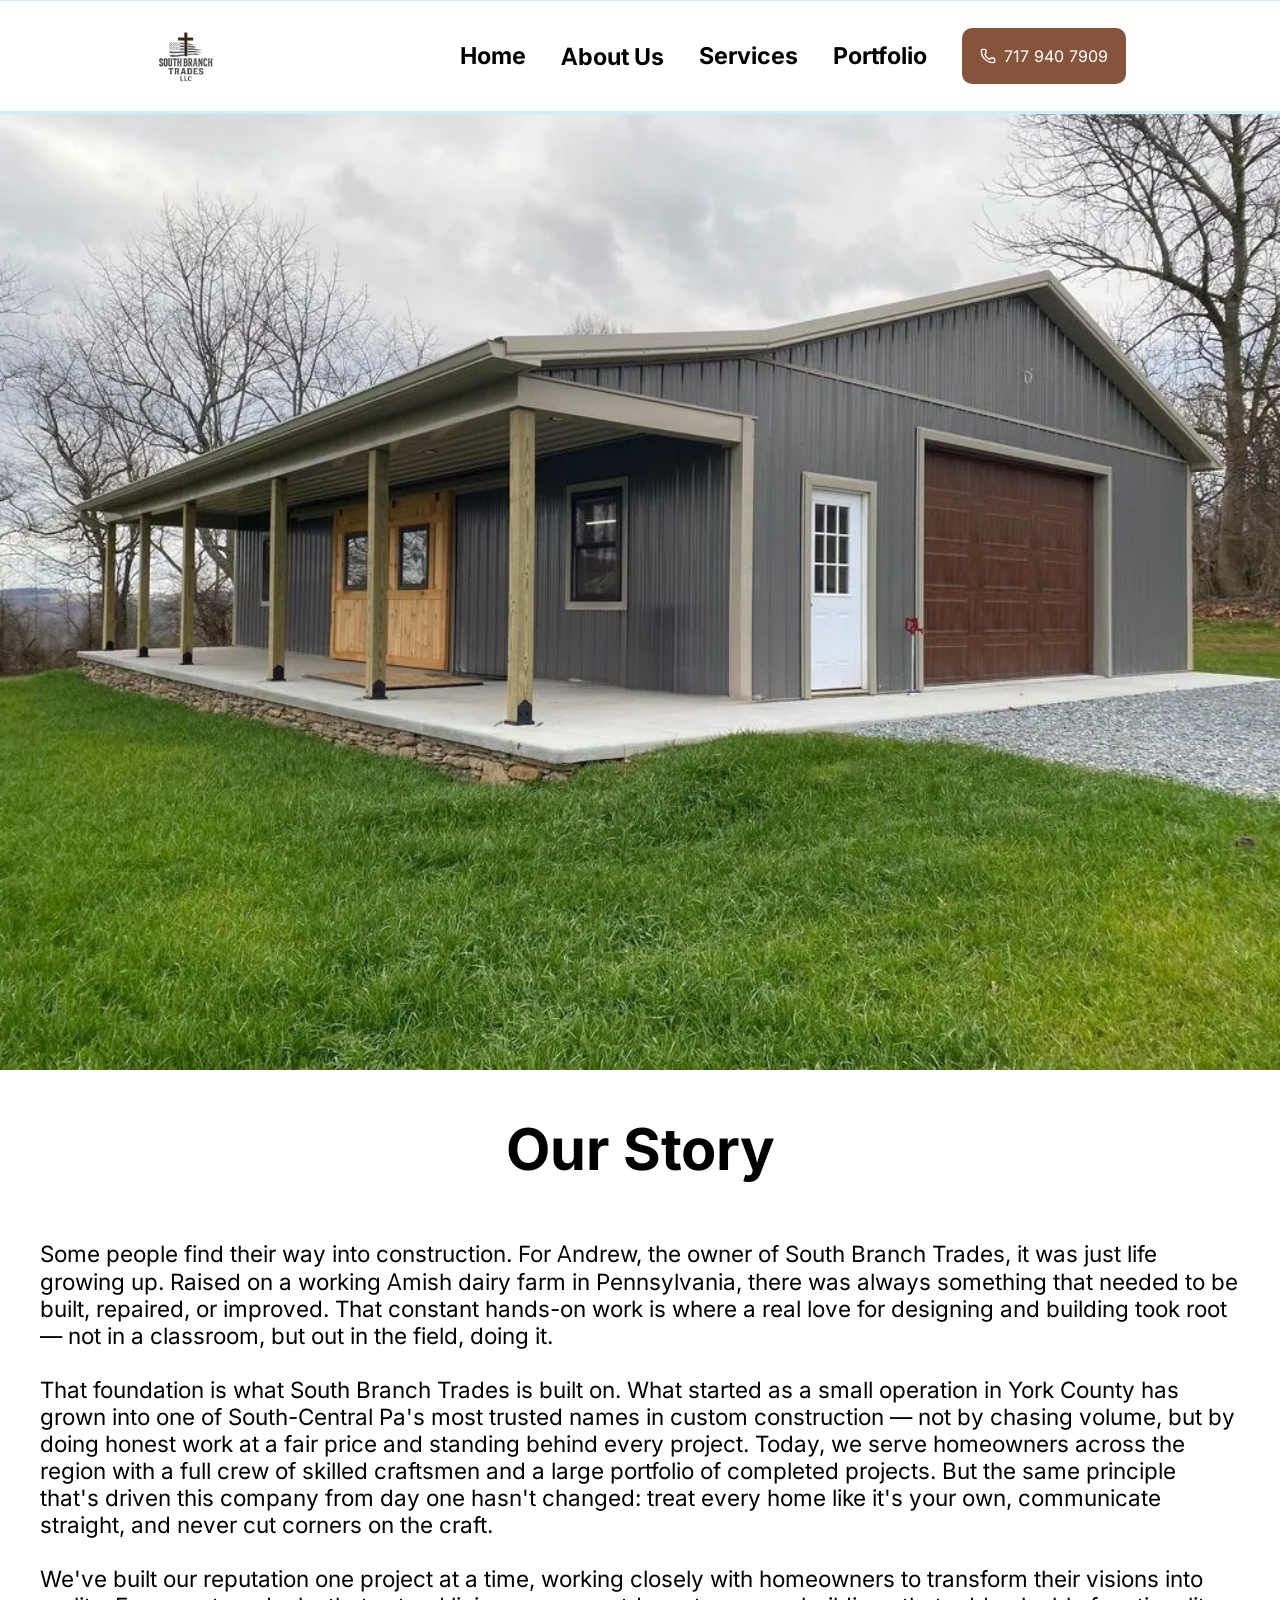
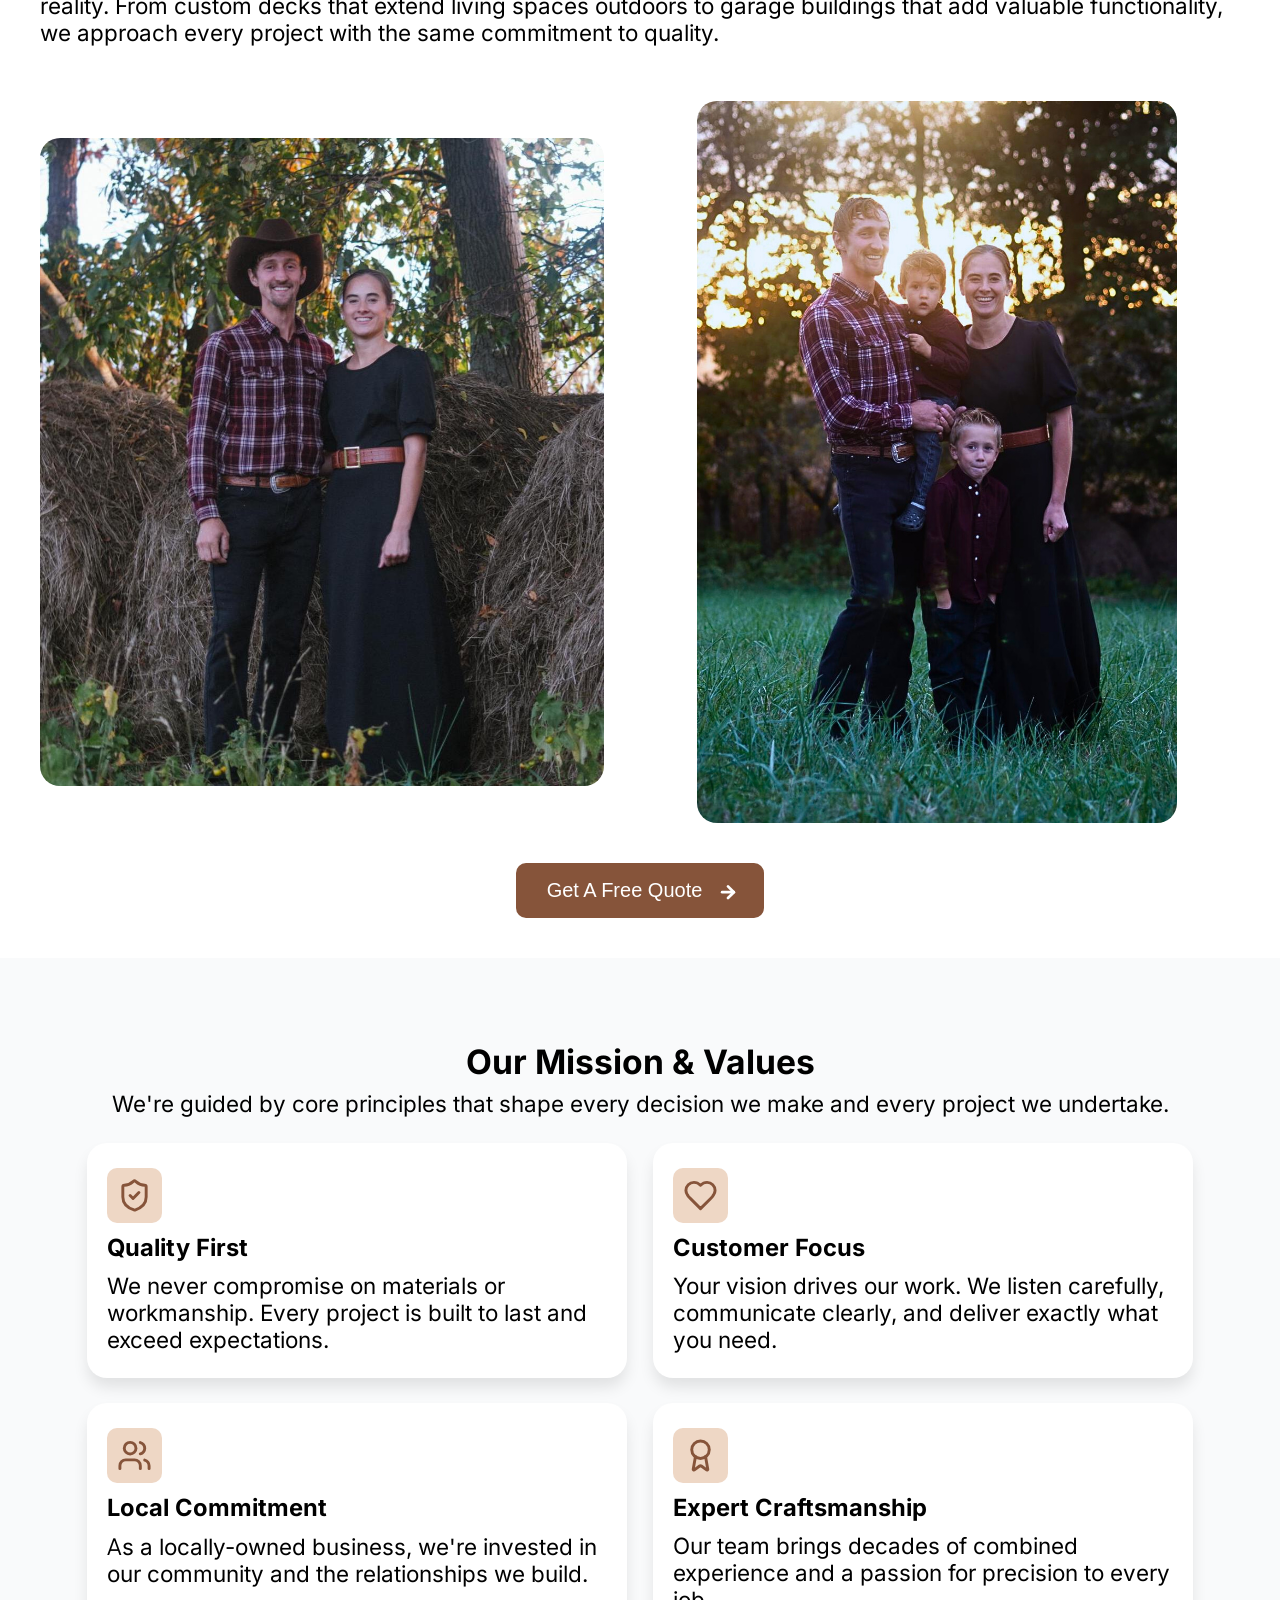
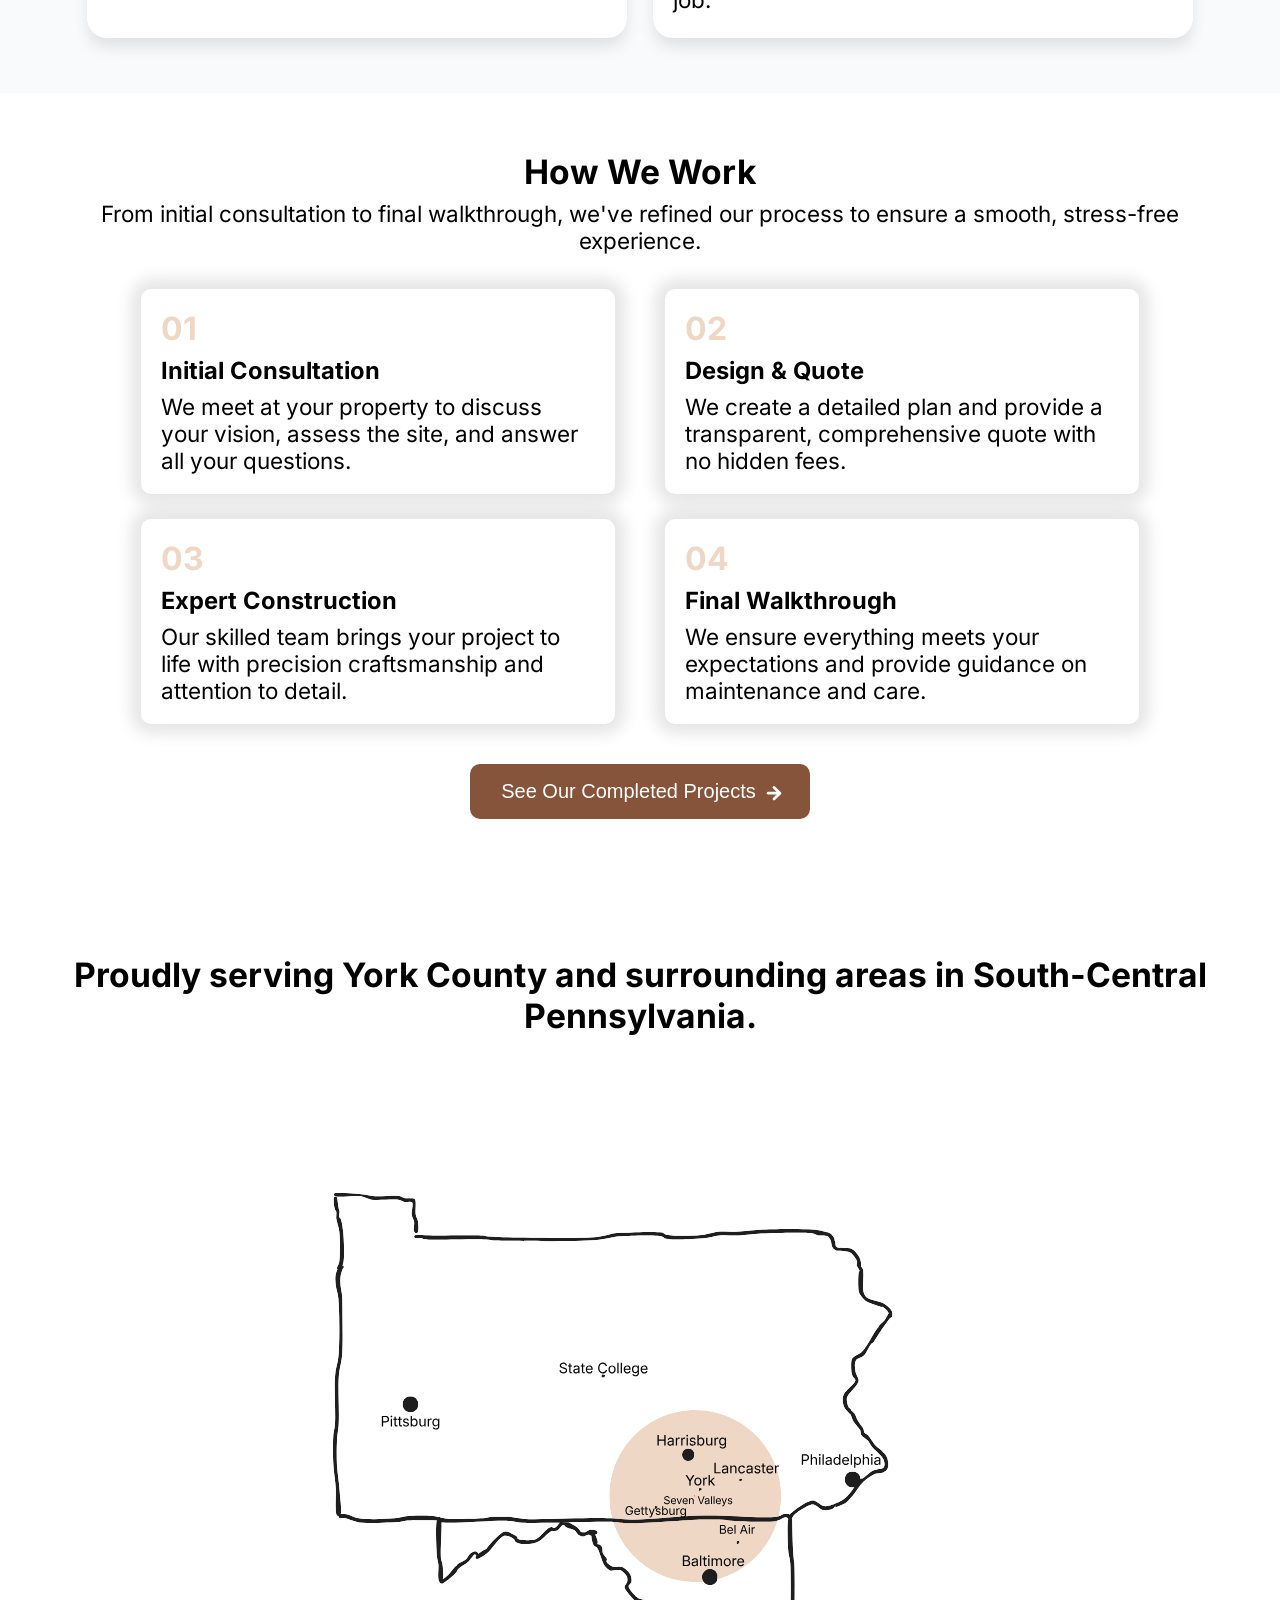
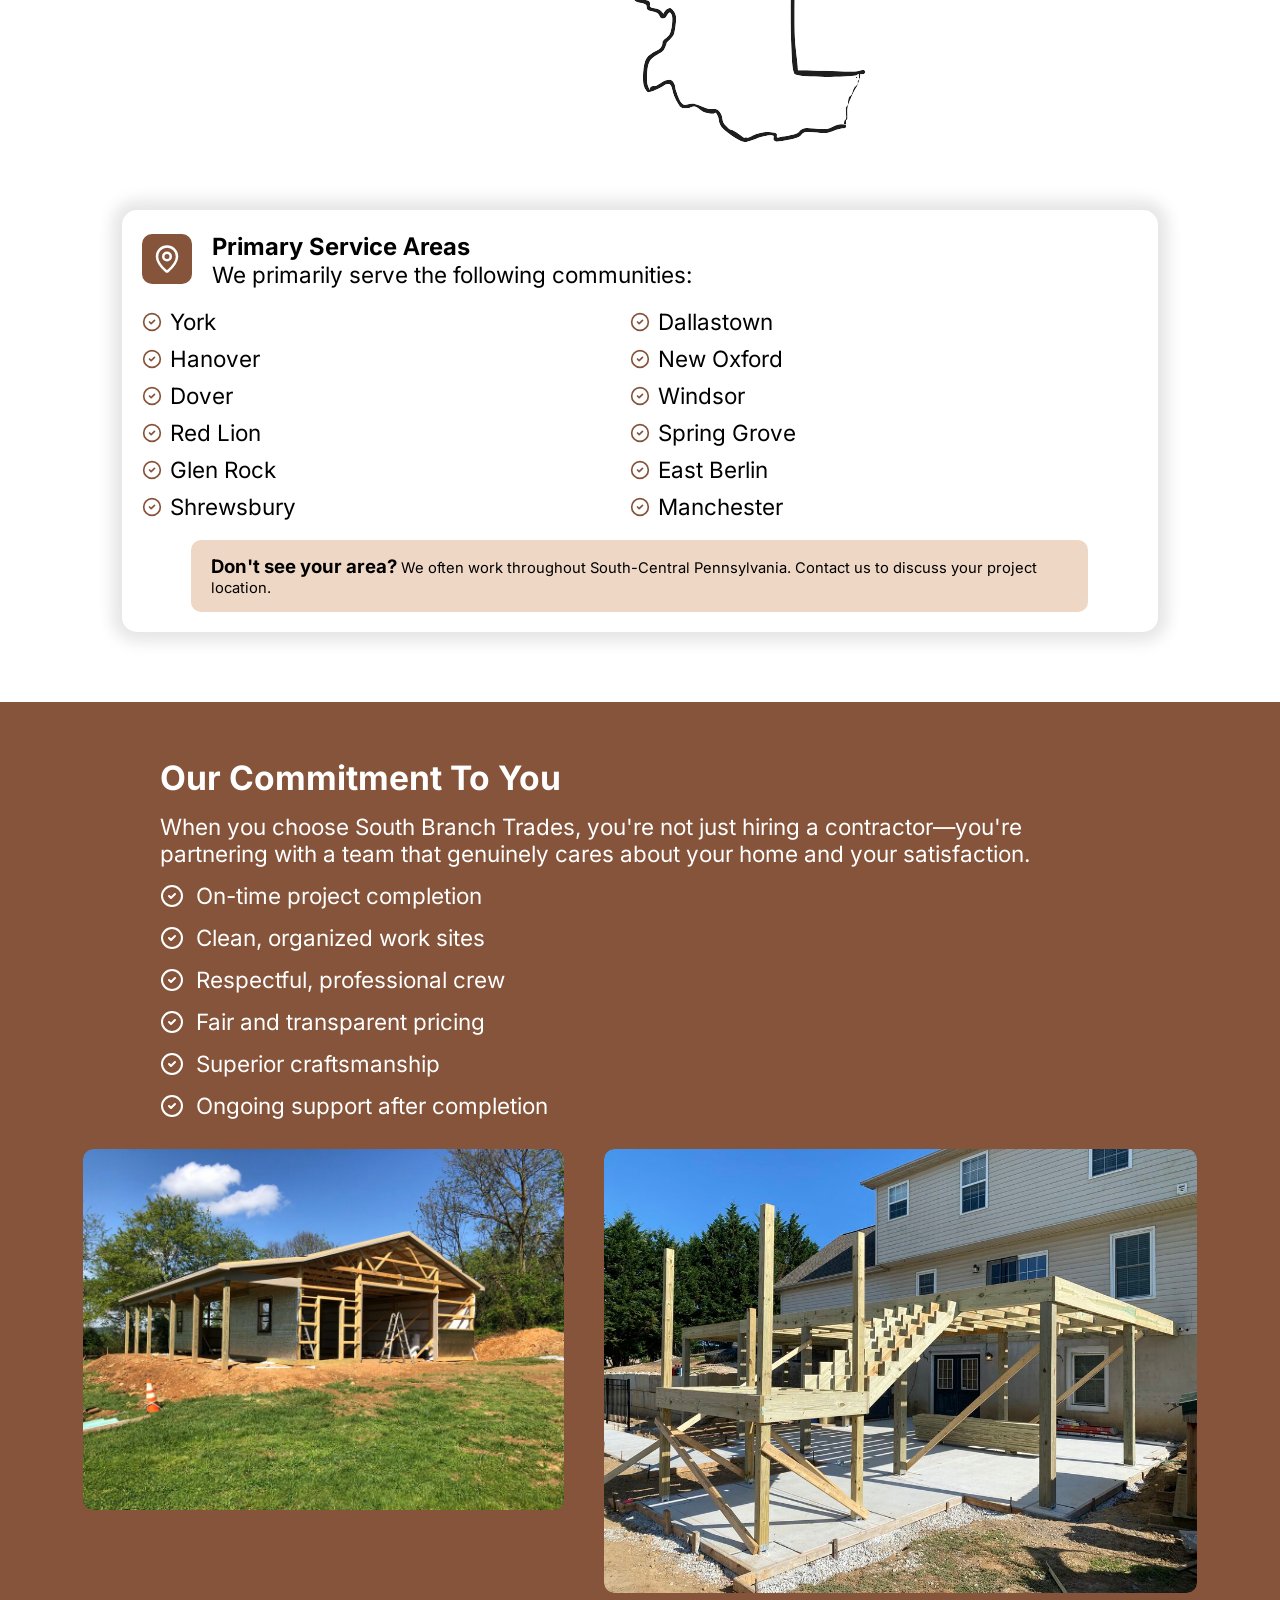
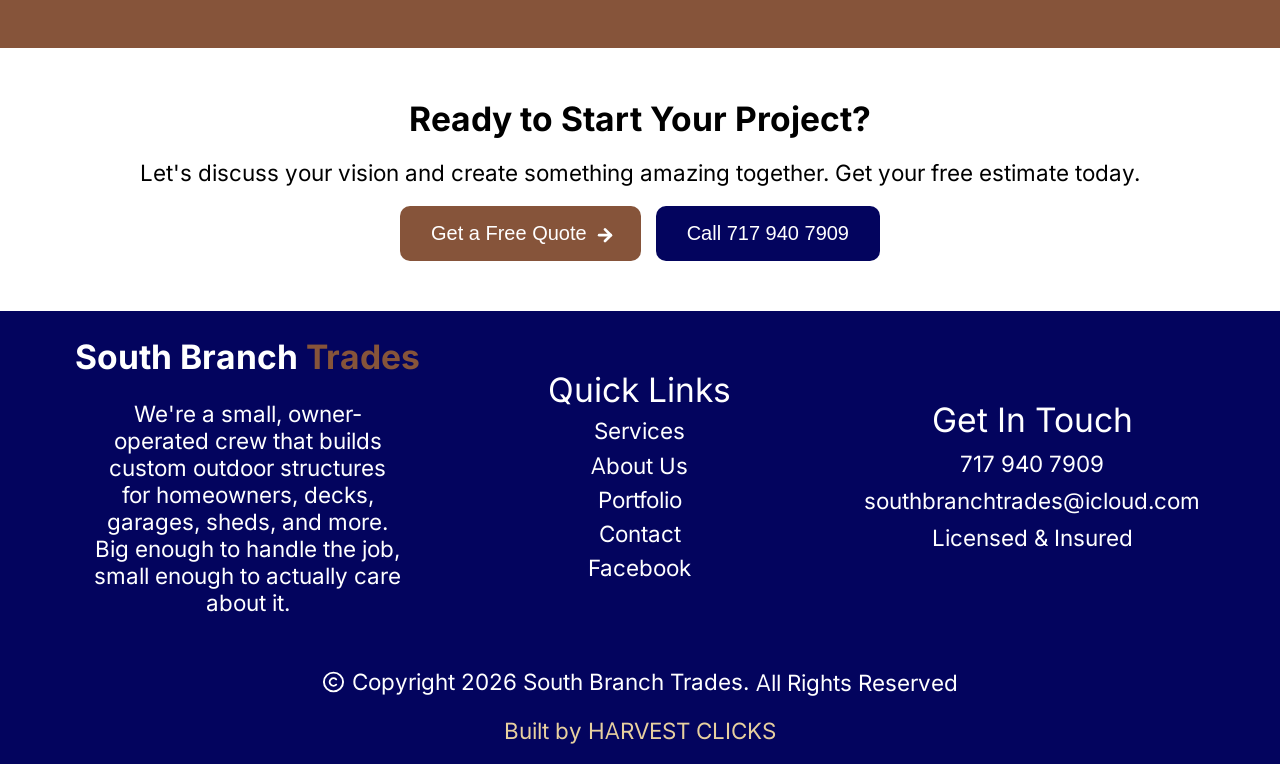
==== commit 19109c92: "photos" ====
--- a/about.html
+++ b/about.html
@@ -37,8 +37,10 @@
 </header>
 <section id="about-hero">
     <picture>
-        <source srcset="garage-workshop-m.webp" media="(max-width: 772px)" type="image/webp">
-        <source srcset="garage-workshop.webp" type="image/webp">
+        <source 
+        srcset="garage-workshop-m.webp 672w, garage-workshop.webp 1490w"
+        sizes="(max-width: 772px) 100vw, 1008px"
+        type="image/webp">
         <img src="garage-workshop.jpg" decoding="async" width="1500" height="" alt="">
     </picture>
     <div class="hero-content">
--- a/critical-home.css
+++ b/critical-home.css
@@ -89,16 +89,22 @@
 }
 button {
     display: flex;
-    column-gap: 8px;
     border-radius: 10px;
     background-color: var(--primary);
-    padding: 15px 25px;
     width: auto;
     height: auto;
     color: #fff;
-    font-size: var(--m-btn);
+    font-size: 1.5rem;
     text-align: center;
     border: none;
+    cursor: pointer;
+}
+button a {
+    padding: 15px 25px;
+}
+button img {
+    margin-left: -17px;
+    margin-right: 20px;
 }
 
  /*     ---------------------------------------
@@ -279,14 +285,14 @@
     flex-flow: row wrap;
     justify-content: center;
     position: relative;
-    width: 100%;
-    overflow: hidden;
+}
+#about-hero > picture {
+    width: 100%;
 }
 #about-hero picture img {
     width: 100%;
     height: auto;
     object-fit: cover;
-    display: block;
 }
 #about-hero .hero-content {
     display: flex;
@@ -360,7 +366,7 @@
     justify-content: center;
     column-gap: 15px;
 }
-.serv-port-buttons .select-a-service-buttons button {
+.serv-port-buttons .select-a-service-buttons button a {
     padding: 7px 15px;
     font-size: 1.3rem;
 }
@@ -439,7 +445,7 @@
 #portfolio-buttons .select-a-service-buttons {
     column-gap: 8px;
 }
-#portfolio-buttons .select-a-service-buttons button {
+#portfolio-buttons .select-a-service-buttons button a {
     padding: 7px 12px;
 }
 #portfolio-buttons .select-a-service-buttons button a {
@@ -704,7 +710,7 @@
 .serv-port-buttons .select-a-service-buttons {
     column-gap: 30px;
 }
-.serv-port-buttons .select-a-service-buttons button {
+.serv-port-buttons .select-a-service-buttons button a {
     padding: 15px 25px;
     font-size: 1.5rem;
 }
--- a/style.css
+++ b/style.css
@@ -94,10 +94,8 @@
 }
 button {
     display: flex;
-    column-gap: 8px;
     border-radius: 10px;
     background-color: var(--primary);
-    padding: 15px 25px;
     width: auto;
     height: auto;
     color: #fff;
@@ -105,6 +103,13 @@
     text-align: center;
     border: none;
     cursor: pointer;
+}
+button a {
+    padding: 15px 25px;
+}
+button img {
+    margin-left: -17px;
+    margin-right: 20px;
 }
 section {
     max-width: 1500px;
@@ -133,7 +138,7 @@
 .header-cont p {
     margin: 0;
     text-align: center;
-    width: 85vw;
+    width: 85%;
 }
 
 #services {
@@ -540,6 +545,9 @@
     margin-top: 12px;
     padding-top: 10px;
 }
+#faqs button {
+    align-items: center;
+}
 
 
 
@@ -675,8 +683,9 @@
     margin: 55px auto;
 }
 #about .icons-w-content {
-    width: 40vw;
-}#about .icons-w-content strong {
+    width: 40%;
+}
+#about .icons-w-content strong {
     font-size: var(--p2);
 }
 #about .image-block-cont {
@@ -784,6 +793,7 @@
 @media only screen and (min-width: 1150px) {
 #about .image-block-cont {
     column-gap: 55px;
+    max-width: 1500px;
 }
 
 
@@ -855,7 +865,7 @@
 
 /* ---------- #about-process ---------- */
 #about-process {
-    margin: 0;
+    margin: 0 auto;
     width: 100vw;
     padding: 30px 0 50px 0;
     display: flex;
@@ -1401,15 +1411,23 @@
 .project button span {
     white-space: nowrap;
 }
+.portfolio-cont .project button span {
+    padding: 15px 25px;
+}
 .project button {
     font-size: 1rem;
     font-weight: 600;
     align-items: center;
+    column-gap: 8px;
 }
 .project button a {
     display: flex;
     align-items: center;
     column-gap: 5px;
+}
+.project button a img {
+    margin: 0;
+    padding: 0;
 }
 .project button img {
     width: var(--m-btn);
@@ -1422,6 +1440,11 @@
     background-color: inherit;
     border: var(--primary) solid 2.75px;
     color: var(--primary);
+    padding: 15px 25px;
+}
+.bottom-btn img {
+    margin: 0;
+    padding: 0;
 }
 .bottom-btn img {
     transform: rotate(-90deg);
@@ -1461,10 +1484,6 @@
 @media only screen and (min-width: 1050px) {
     .serv-port-buttons .select-a-service-buttons {
         column-gap: 50px;
-     }
-     .serv-port-buttons .select-a-service-buttons button {
-        padding: 15px 25px;
-        font-size: 1.5rem;
      }
     .project {
         width: 37vw;
@@ -1688,7 +1707,7 @@
  
 /* ---------- #contact-soft-cta ---------- */
 #contact-soft-cta {
-    margin: 0;
+    margin: 0 auto;
     padding: 10px 0 50px 0;
     width: 100vw;
     display: flex;
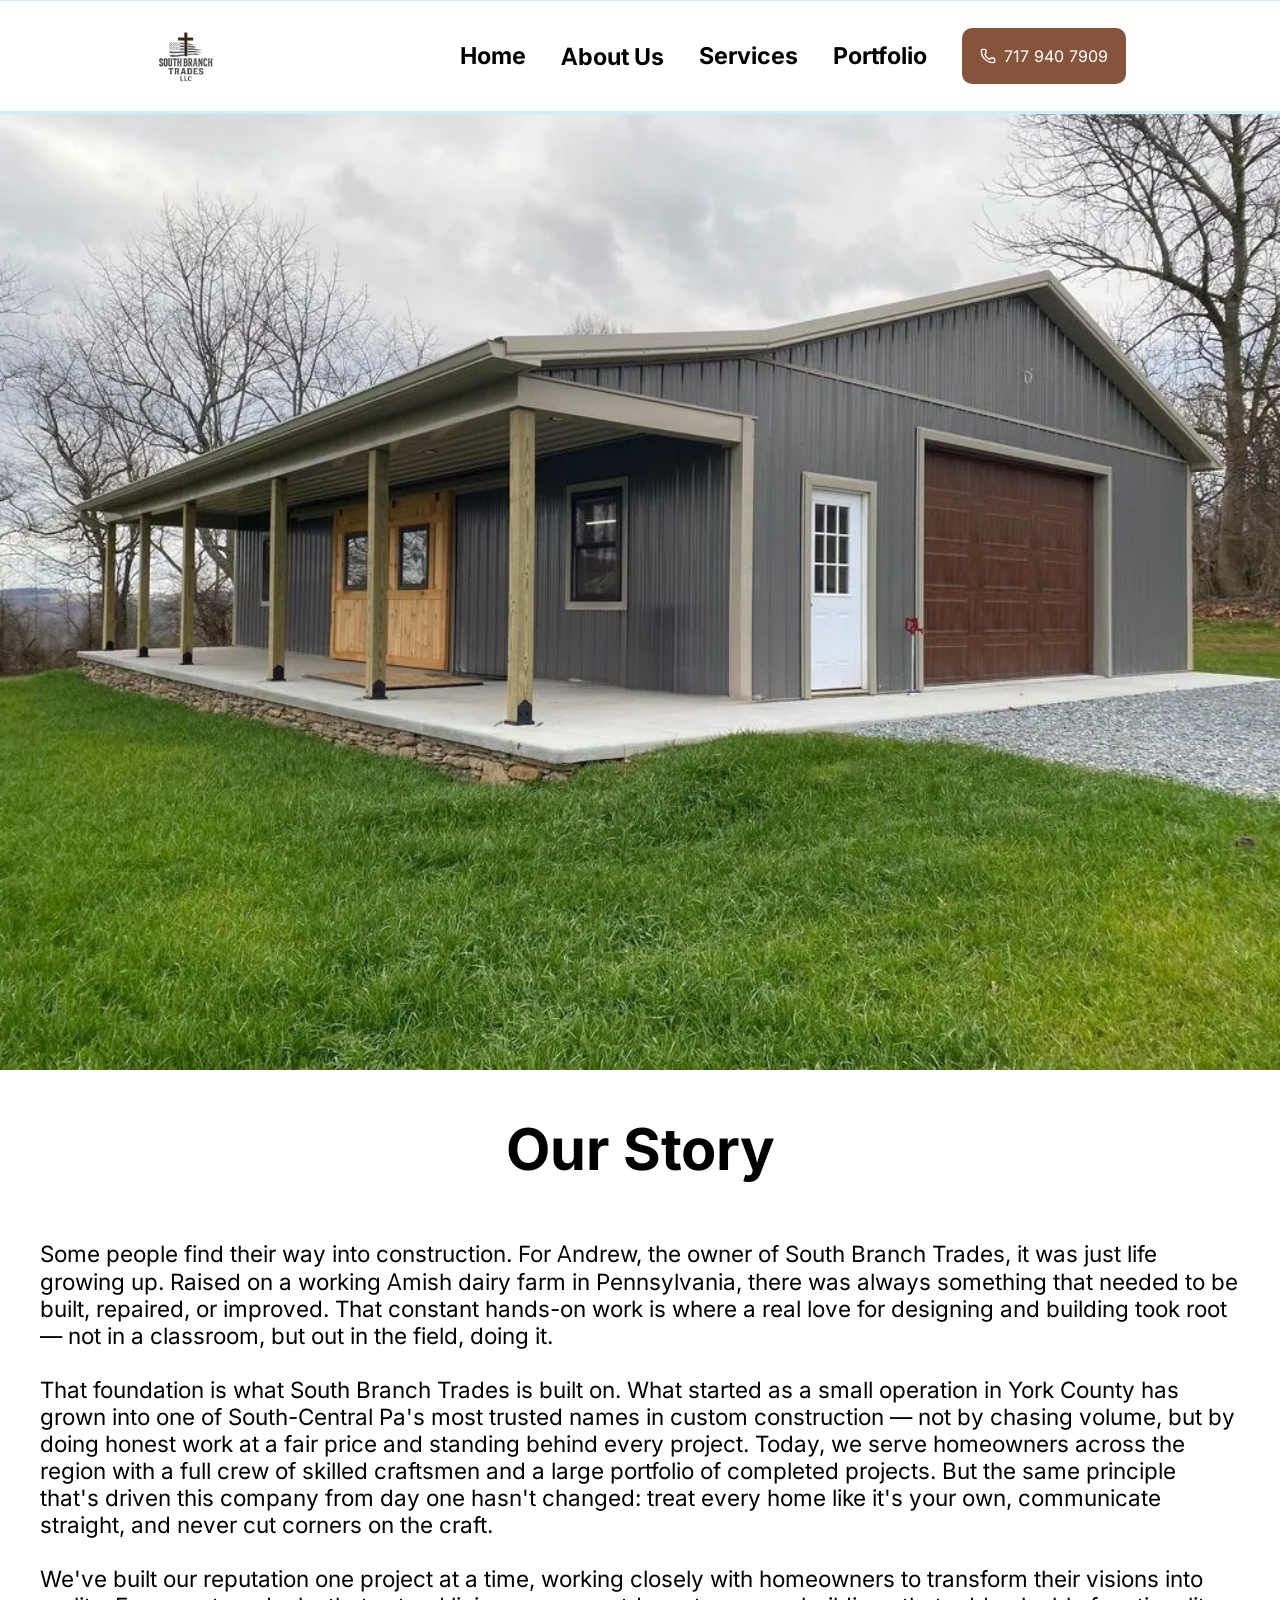
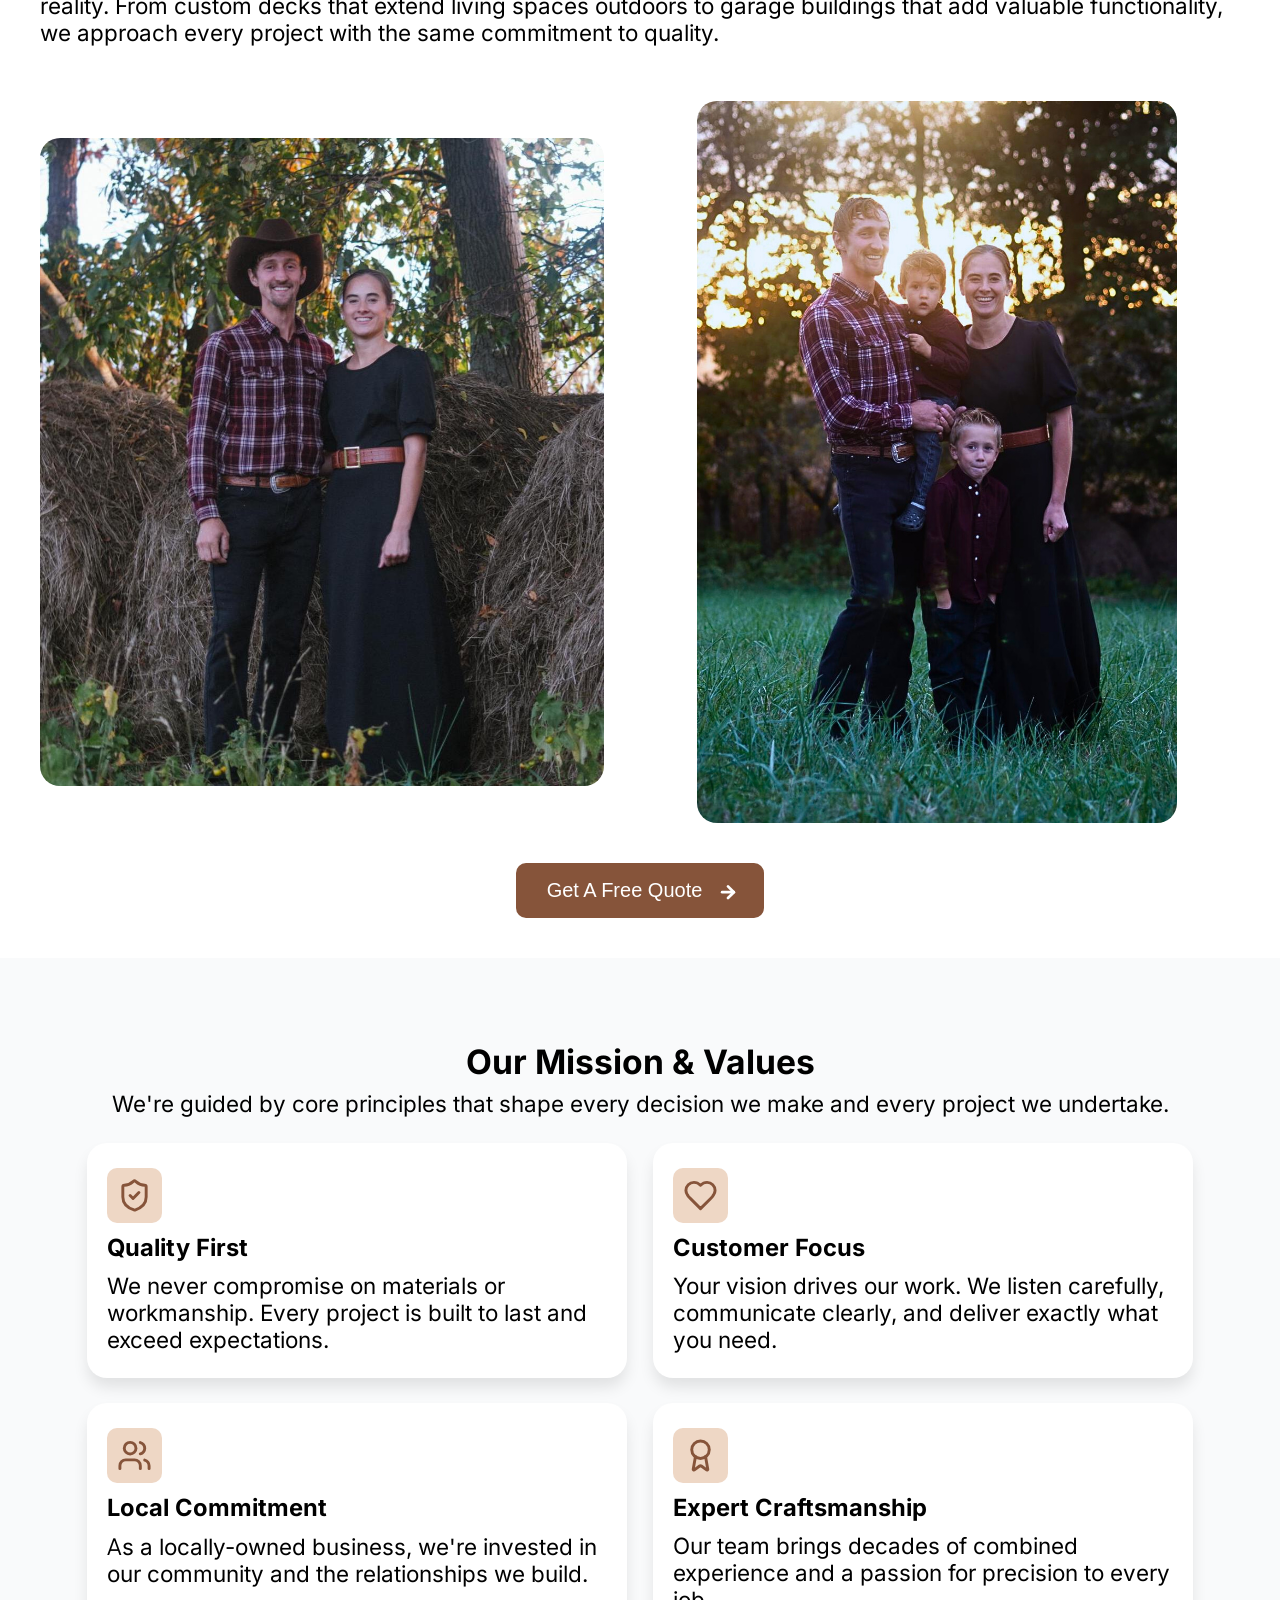
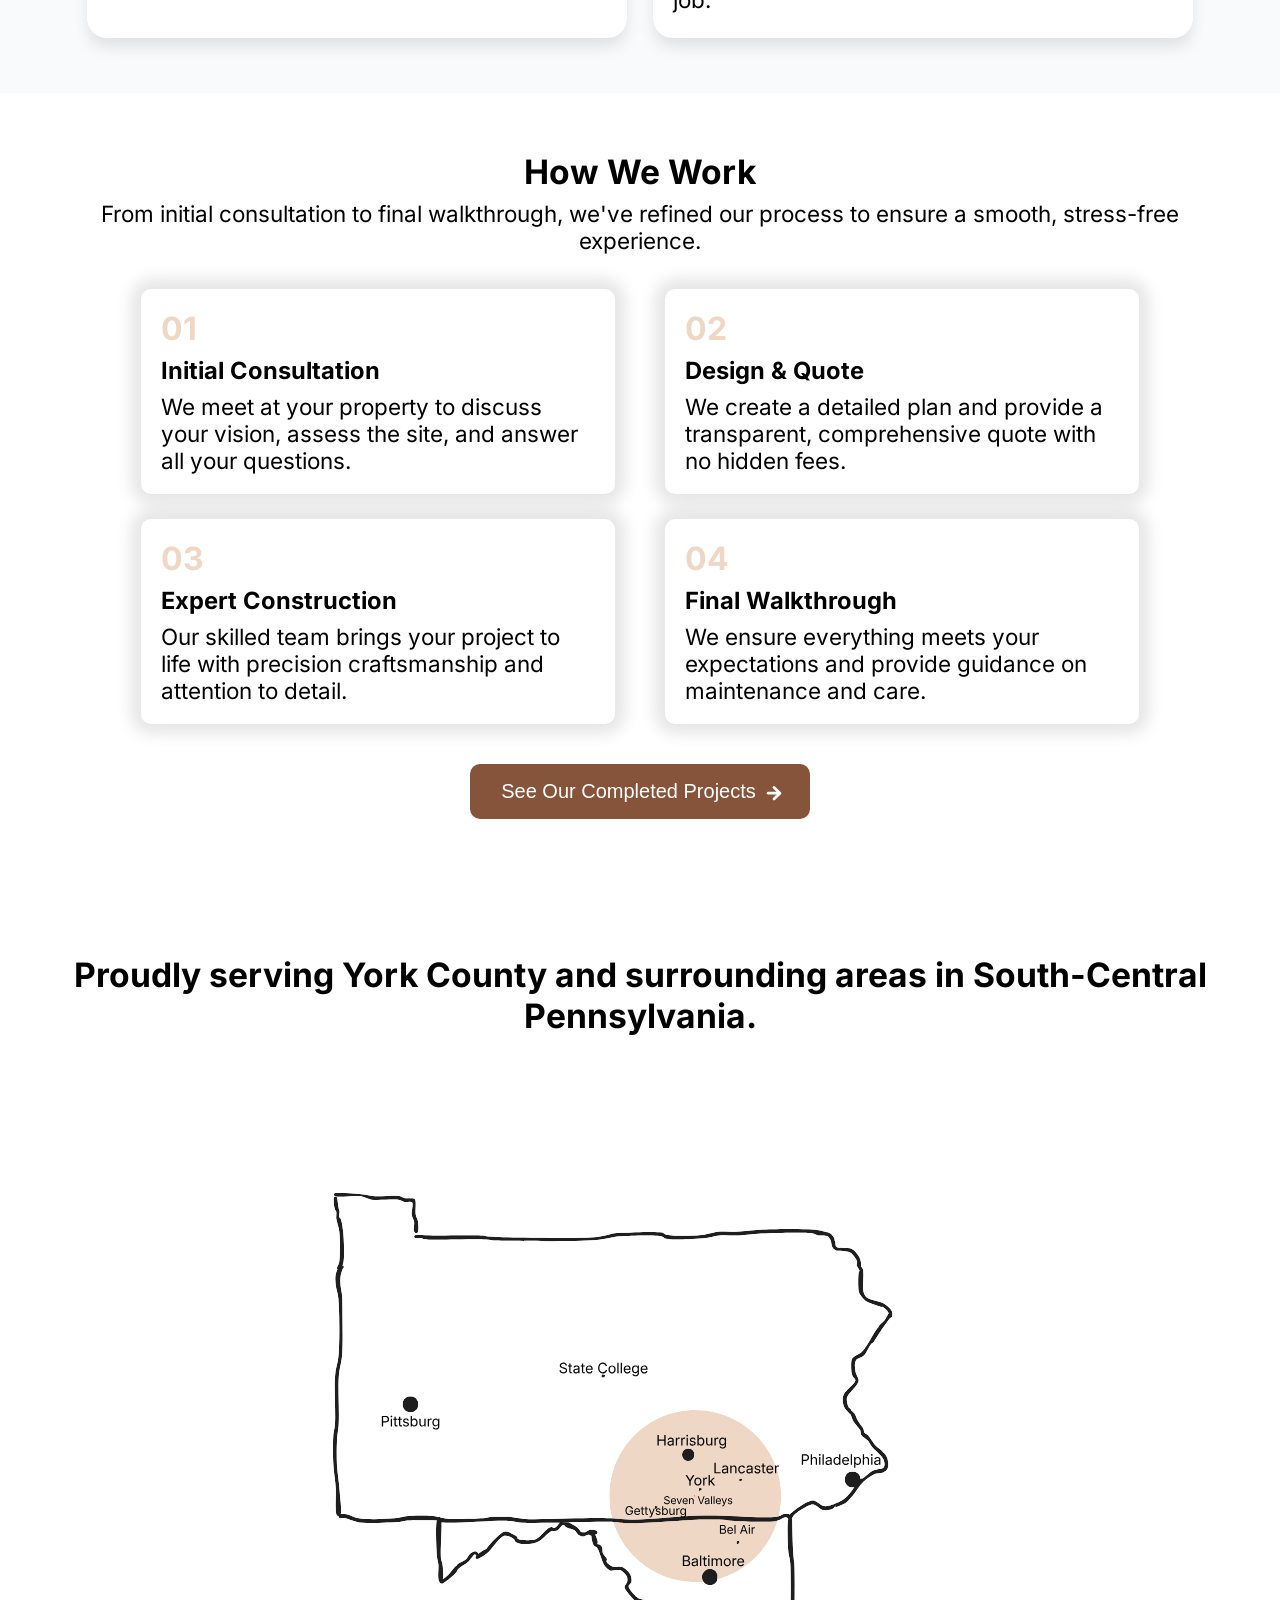
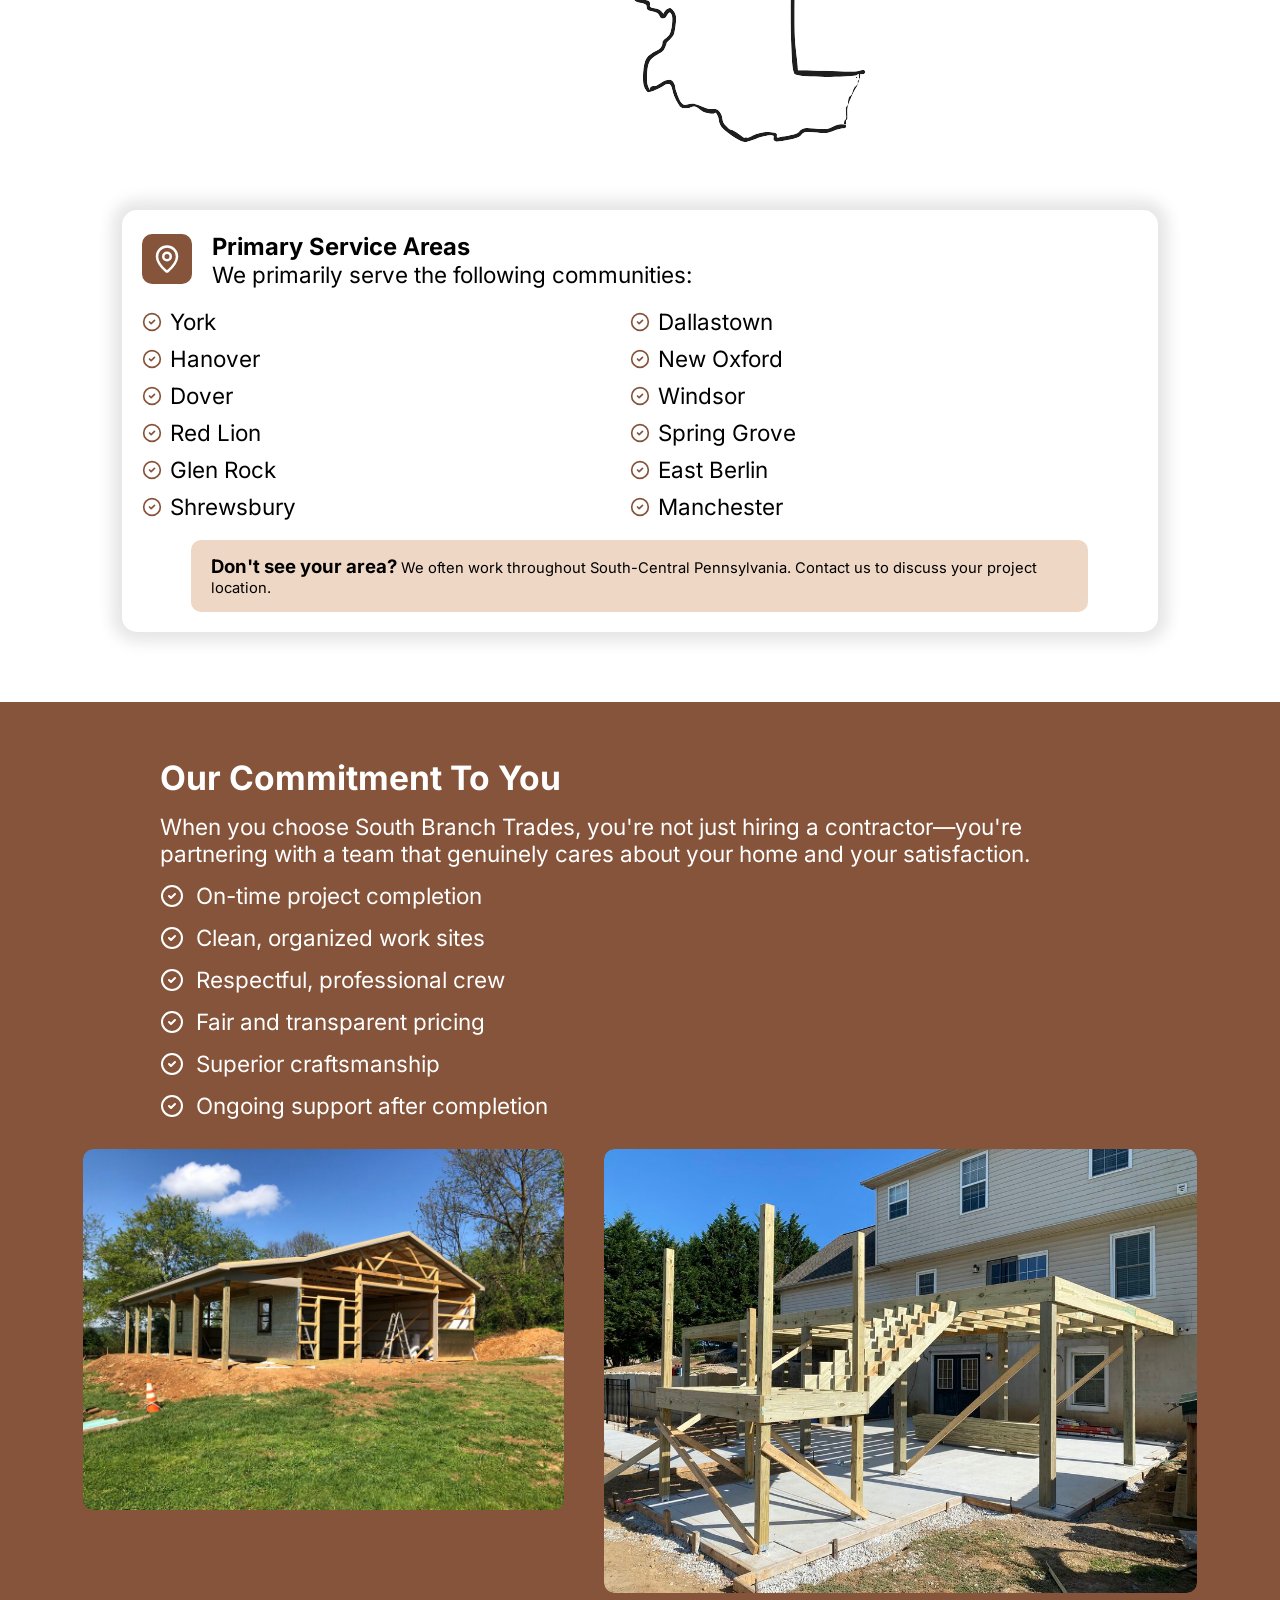
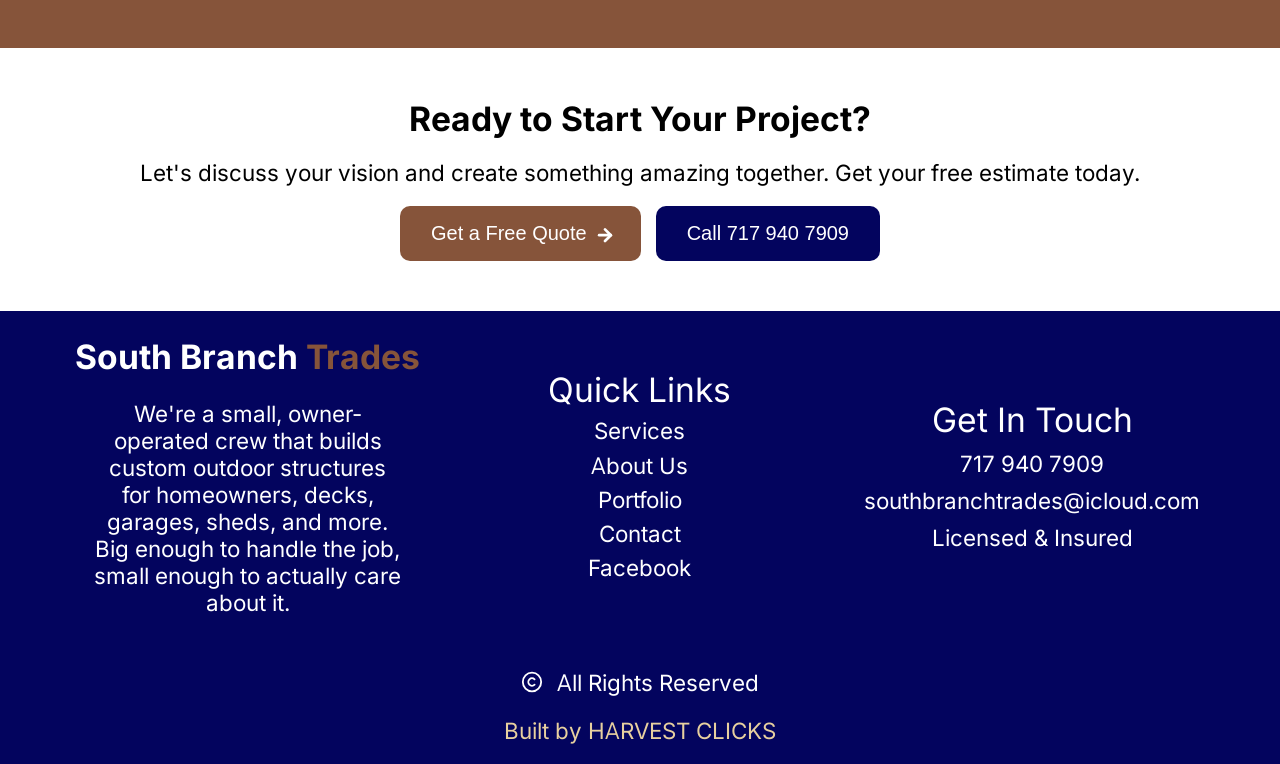
==== commit de1d5b13: "partials" ====
--- a/about.html
+++ b/about.html
@@ -17,7 +17,7 @@
 <body>
 <header class="navigation">
     <a class="logo" href="index.html">
-        <img src="logo.svg" width="100px" height="100px" decoding="async" alt="">
+        <img src="logo.svg" width="100" height="100" decoding="async" alt="south branch trades logo">
     </a>
     <div class="mobile-box">
         <span class="line line1"></span>
@@ -30,7 +30,7 @@
             <li><a href="about.html">About Us</a></li>
             <li><a href="services.html">Services</a></li>
             <li><a href="portfolio.html">Portfolio</a></li>
-            <li class="menu-cta"><img src="phone-icon.svg" width="40px" height="40px" decoding="async" alt=""><a href="tel:+17179407909">717 940 7909</a></li>
+            <li class="menu-cta"><img src="phone-icon.svg" width="40" height="40" decoding="async" alt=""><a href="tel:+17179407909">717 940 7909</a></li>
         </ul>
     </nav>
 
@@ -41,14 +41,14 @@
         srcset="garage-workshop-m.webp 672w, garage-workshop.webp 1490w"
         sizes="(max-width: 772px) 100vw, 1008px"
         type="image/webp">
-        <img src="garage-workshop.jpg" decoding="async" width="1500" height="" alt="">
+        <img src="garage-workshop.jpg" decoding="async" fetchpriority="high" width="1500" height="" alt="detached garage/workshop metal siding, pole barn">
     </picture>
     <div class="hero-content">
         <h1>Our Story</h1>
         <picture>
             <source srcset="" media="(max-width: 772px)" type="image/webp">
             <source srcset="" type="image/webp">
-            <img src="andrew-zook-wife.jpg" decoding="async" width="600" height="" alt="">
+            <img src="andrew-zook-wife.jpg" decoding="async" loading="lazy" width="600" height="" alt="Andrrew Zook and wife">
         </picture>
         <p>Some people find their way into construction. For Andrew, the owner of South Branch Trades, it was just life growing up. Raised on a working Amish dairy farm in Pennsylvania, there was always something that needed to be built, repaired, or improved. That constant hands-on work is where a real love for designing and building took root — not in a classroom, but out in the field, doing it.<br><br>
         That foundation is what South Branch Trades is built on. What started as a small operation in York County has grown into one of South-Central Pa's most trusted names in custom construction — not by chasing volume, but by doing honest work at a fair price and standing behind every project. Today, we serve homeowners across the region with a full crew of skilled craftsmen and a large portfolio of completed projects. But the same principle that's driven this company from day one hasn't changed: treat every home like it's your own, communicate straight, and never cut corners on the craft.<br><br>
@@ -56,13 +56,13 @@
         <picture>
             <source srcset="" media="(max-width: 772px)" type="image/webp">
             <source srcset="" type="image/webp">
-            <img src="andrew-zook-family.jpg" decoding="async" width="600" height="" alt="">
+            <img src="andrew-zook-family.jpg" decoding="async" loading="lazy" width="600" height="" alt="Andrew Zook with family">
         </picture>
     </div>
     <div class="hero-buttons">
         <button>
             <a href="contact.html">Get A Free Quote</a>
-            <img src="btn-arrow.svg" width="40px" height="40px" decoding="async" loading="lazy" alt="">
+            <img src="btn-arrow.svg" width="40" height="40" decoding="async" loading="lazy" alt="">
         </button>
     </div>
 </section>
@@ -74,28 +74,28 @@
     </div>
     <div class="about-mission-card">
         <picture>
-            <img src="quality-icon.svg" decoding="async" width="90px" height="90px" alt="">
+            <img src="quality-icon.svg" decoding="async" loading="lazy" width="90" height="90" alt="">
         </picture>
         <h3>Quality First</h3>
         <p>We never compromise on materials or workmanship. Every project is built to last and exceed expectations.</p>
     </div>
     <div class="about-mission-card">
         <picture>
-            <img src="heart-icon.svg" decoding="async" width="90px" height="90px" alt="">
+            <img src="heart-icon.svg" decoding="async" loading="lazy" width="90" height="90" alt="">
         </picture>
         <h3>Customer Focus</h3>
         <p>Your vision drives our work. We listen carefully, communicate clearly, and deliver exactly what you need.</p>
     </div>
     <div class="about-mission-card">
         <picture>
-            <img src="community-icon.svg" decoding="async" width="90px" height="90px" alt="">
+            <img src="community-icon.svg" decoding="async" loading="lazy" width="90" height="90" alt="">
         </picture>
         <h3>Local Commitment</h3>
         <p>As a locally-owned business, we're invested in our community and the relationships we build.</p>
     </div>
     <div class="about-mission-card">
         <picture>
-            <img src="craftsmanship-icon.svg" decoding="async" width="90px" height="90px" alt="">
+            <img src="craftsmanship-icon.svg" decoding="async" loading="lazy" width="90" height="90" alt="">
         </picture>
         <h3>Expert Craftsmanship</h3>
         <p>Our team brings decades of combined experience and a passion for precision to every job.</p>
@@ -129,19 +129,19 @@
     </div>
     <button>
         <a href="portfolio.html">See Our Completed Projects</a>
-        <img src="btn-arrow.svg" width="40px" height="40px" decoding="async" loading="lazy" alt="">
+        <img src="btn-arrow.svg" width="40" height="40" decoding="async" loading="lazy" alt="">
     </button>
 </section>
 
 <section id="about-location">
     <h2>Proudly serving York County and surrounding areas in South-Central Pennsylvania.</h2>
     <picture>
-        <img src="pa-md-map.svg" decoding="async" loading="lazy" width="1300px" height="" alt="">
+        <img src="pa-md-map.svg" decoding="async" loading="lazy" width="1300" height="" alt="map drawing of the state of Pennsylvania and Maryland, with areas that south branch trades services">
     </picture>
     <div class="about-location-towns">
         <div class="about-location-header-icon">
             <picture>
-               <img src="location-icon.svg" decoding="async" loading="lazy" width="90px" height="90px" alt=""> 
+               <img src="location-icon.svg" decoding="async" loading="lazy" width="90" height="90" alt=""> 
             </picture>
             <div>
                 <h3>Primary Service Areas</h3>
@@ -149,18 +149,18 @@
             </div>
         </div>
         <div class="about-locations-towns-list">
-            <span><img src="check-circle.svg" width="50px" height="50px" decoding="async" loading="lazy" alt="">York</span>
-            <span><img src="check-circle.svg" width="50px" height="50px" decoding="async" loading="lazy" alt="">Dallastown</span>
-            <span><img src="check-circle.svg" width="50px" height="50px" decoding="async" loading="lazy" alt="">Hanover</span>
-            <span><img src="check-circle.svg" width="50px" height="50px" decoding="async" loading="lazy" alt="">New Oxford</span>
-            <span><img src="check-circle.svg" width="50px" height="50px" decoding="async" loading="lazy" alt="">Dover</span>
-            <span><img src="check-circle.svg" width="50px" height="50px" decoding="async" loading="lazy" alt="">Windsor</span>
-            <span><img src="check-circle.svg" width="50px" height="50px" decoding="async" loading="lazy" alt="">Red Lion</span>
-            <span><img src="check-circle.svg" width="50px" height="50px" decoding="async" loading="lazy" alt="">Spring Grove</span>
-            <span><img src="check-circle.svg" width="50px" height="50px" decoding="async" loading="lazy" alt="">Glen Rock</span>
-            <span><img src="check-circle.svg" width="50px" height="50px" decoding="async" loading="lazy" alt="">East Berlin</span>
-            <span><img src="check-circle.svg" width="50px" height="50px" decoding="async" loading="lazy" alt="">Shrewsbury</span>
-            <span><img src="check-circle.svg" width="50px" height="50px" decoding="async" loading="lazy" alt="">Manchester</span>
+            <span><img src="check-circle.svg" width="50" height="50" decoding="async" loading="lazy" alt="">York</span>
+            <span><img src="check-circle.svg" width="50" height="50" decoding="async" loading="lazy" alt="">Dallastown</span>
+            <span><img src="check-circle.svg" width="50" height="50" decoding="async" loading="lazy" alt="">Hanover</span>
+            <span><img src="check-circle.svg" width="50" height="50" decoding="async" loading="lazy" alt="">New Oxford</span>
+            <span><img src="check-circle.svg" width="50" height="50" decoding="async" loading="lazy" alt="">Dover</span>
+            <span><img src="check-circle.svg" width="50" height="50" decoding="async" loading="lazy" alt="">Windsor</span>
+            <span><img src="check-circle.svg" width="50" height="50" decoding="async" loading="lazy" alt="">Red Lion</span>
+            <span><img src="check-circle.svg" width="50" height="50" decoding="async" loading="lazy" alt="">Spring Grove</span>
+            <span><img src="check-circle.svg" width="50" height="50" decoding="async" loading="lazy" alt="">Glen Rock</span>
+            <span><img src="check-circle.svg" width="50" height="50" decoding="async" loading="lazy" alt="">East Berlin</span>
+            <span><img src="check-circle.svg" width="50" height="50" decoding="async" loading="lazy" alt="">Shrewsbury</span>
+            <span><img src="check-circle.svg" width="50" height="50" decoding="async" loading="lazy" alt="">Manchester</span>
         </div>
         <div class="about-location-note">
             <span><strong>Don't see your area?</strong> We often work throughout South-Central Pennsylvania. Contact us to discuss your project location.</span>
@@ -173,21 +173,21 @@
     <div class="trust-us-content">
         <h2>Our Commitment To You</h2>
         <p>When you choose South Branch Trades, you're not just hiring a contractor—you're partnering with a team that genuinely cares about your home and your satisfaction.</p>
-        <span><img src="check-circle2.svg" width="50px" height="50px" decoding="async" loading="lazy" alt="">On-time project completion</span>
-        <span><img src="check-circle2.svg" width="50px" height="50px" decoding="async" loading="lazy" alt="">Clean, organized work sites</span>
-        <span><img src="check-circle2.svg" width="50px" height="50px" decoding="async" loading="lazy" alt="">Respectful, professional crew</span>
-        <span><img src="check-circle2.svg" width="50px" height="50px" decoding="async" loading="lazy" alt="">Fair and transparent pricing</span>
-        <span><img src="check-circle2.svg" width="50px" height="50px" decoding="async" loading="lazy" alt="">Superior craftsmanship</span>
-        <span><img src="check-circle2.svg" width="50px" height="50px" decoding="async" loading="lazy" alt="">Ongoing support after completion</span>
+        <span><img src="check-circle2.svg" width="50" height="50" decoding="async" loading="lazy" alt="">On-time project completion</span>
+        <span><img src="check-circle2.svg" width="50" height="50" decoding="async" loading="lazy" alt="">Clean, organized work sites</span>
+        <span><img src="check-circle2.svg" width="50" height="50" decoding="async" loading="lazy" alt="">Respectful, professional crew</span>
+        <span><img src="check-circle2.svg" width="50" height="50" decoding="async" loading="lazy" alt="">Fair and transparent pricing</span>
+        <span><img src="check-circle2.svg" width="50" height="50" decoding="async" loading="lazy" alt="">Superior craftsmanship</span>
+        <span><img src="check-circle2.svg" width="50" height="50" decoding="async" loading="lazy" alt="">Ongoing support after completion</span>
     </div>
     <div class="trust-us-pics">
         <picture class="pic1">
             <source srcset="" type="image/svg">
-           <img src="new-garage-construction.jpg" decoding="async" loading="lazy" width="650px" height="" alt="">
+           <img src="new-garage-construction.jpg" decoding="async" loading="lazy" width="650" height="" alt="pole barn garage in construction">
        </picture>
        <picture class="pic2">
             <source srcset="" type="image/svg">
-           <img src="new-deck-construction.jpg" decoding="async" loading="lazy" width="850pxpx" height="" alt="">
+           <img src="new-deck-construction.jpg" decoding="async" loading="lazy" width="850" height="" alt="deck attached to house during construction">
        </picture>  
     </div>
 </section>
@@ -198,7 +198,7 @@
     <div>
         <button>
             <a href="contact.html">Get a Free Quote</a>
-            <img src="btn-arrow.svg" width="40px" height="40px" decoding="async" loading="lazy" alt="">
+            <img src="btn-arrow.svg" width="40" height="40" decoding="async" loading="lazy" alt="">
         </button>
         <button>
             <a href="tel:+17179407909">Call 717 940 7909</a>
@@ -227,7 +227,7 @@
     </ul>
     <div class="copyright-hc-branding">
         <div class="copyright-cont">
-            <img src="copyright-icon.svg" width="40px" height="40px" decoding="async" loading="lazy" alt="">
+            <img src="copyright-icon.svg" width="40" height="40" decoding="async" loading="lazy" alt="">
             <span id="copyright"></span>
             <span id="rights">All Rights Reserved</span>
         </div>
@@ -237,7 +237,7 @@
     </div>
 </footer>
 
-<script type="text/javascript" src="script.js"></script>
+<script src="script.js" type="module"></script>
 
 </body>
 </html>
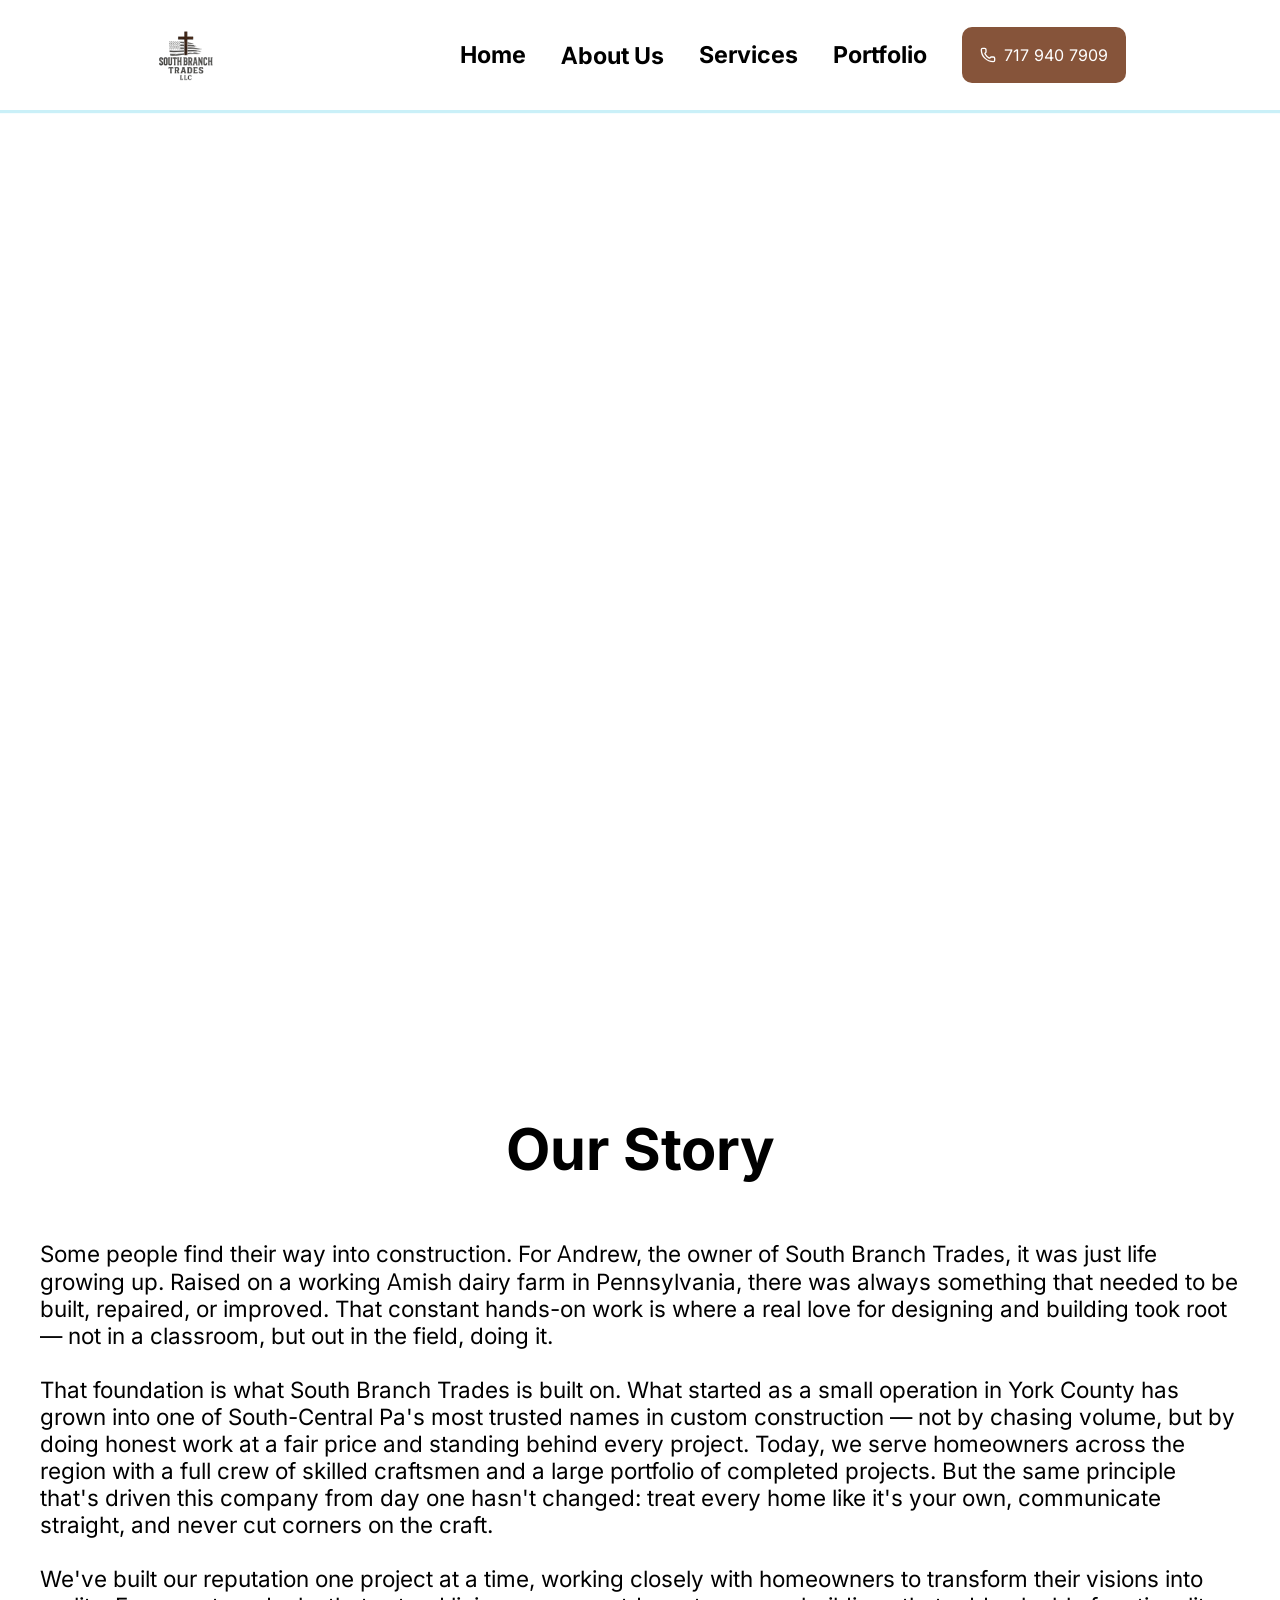
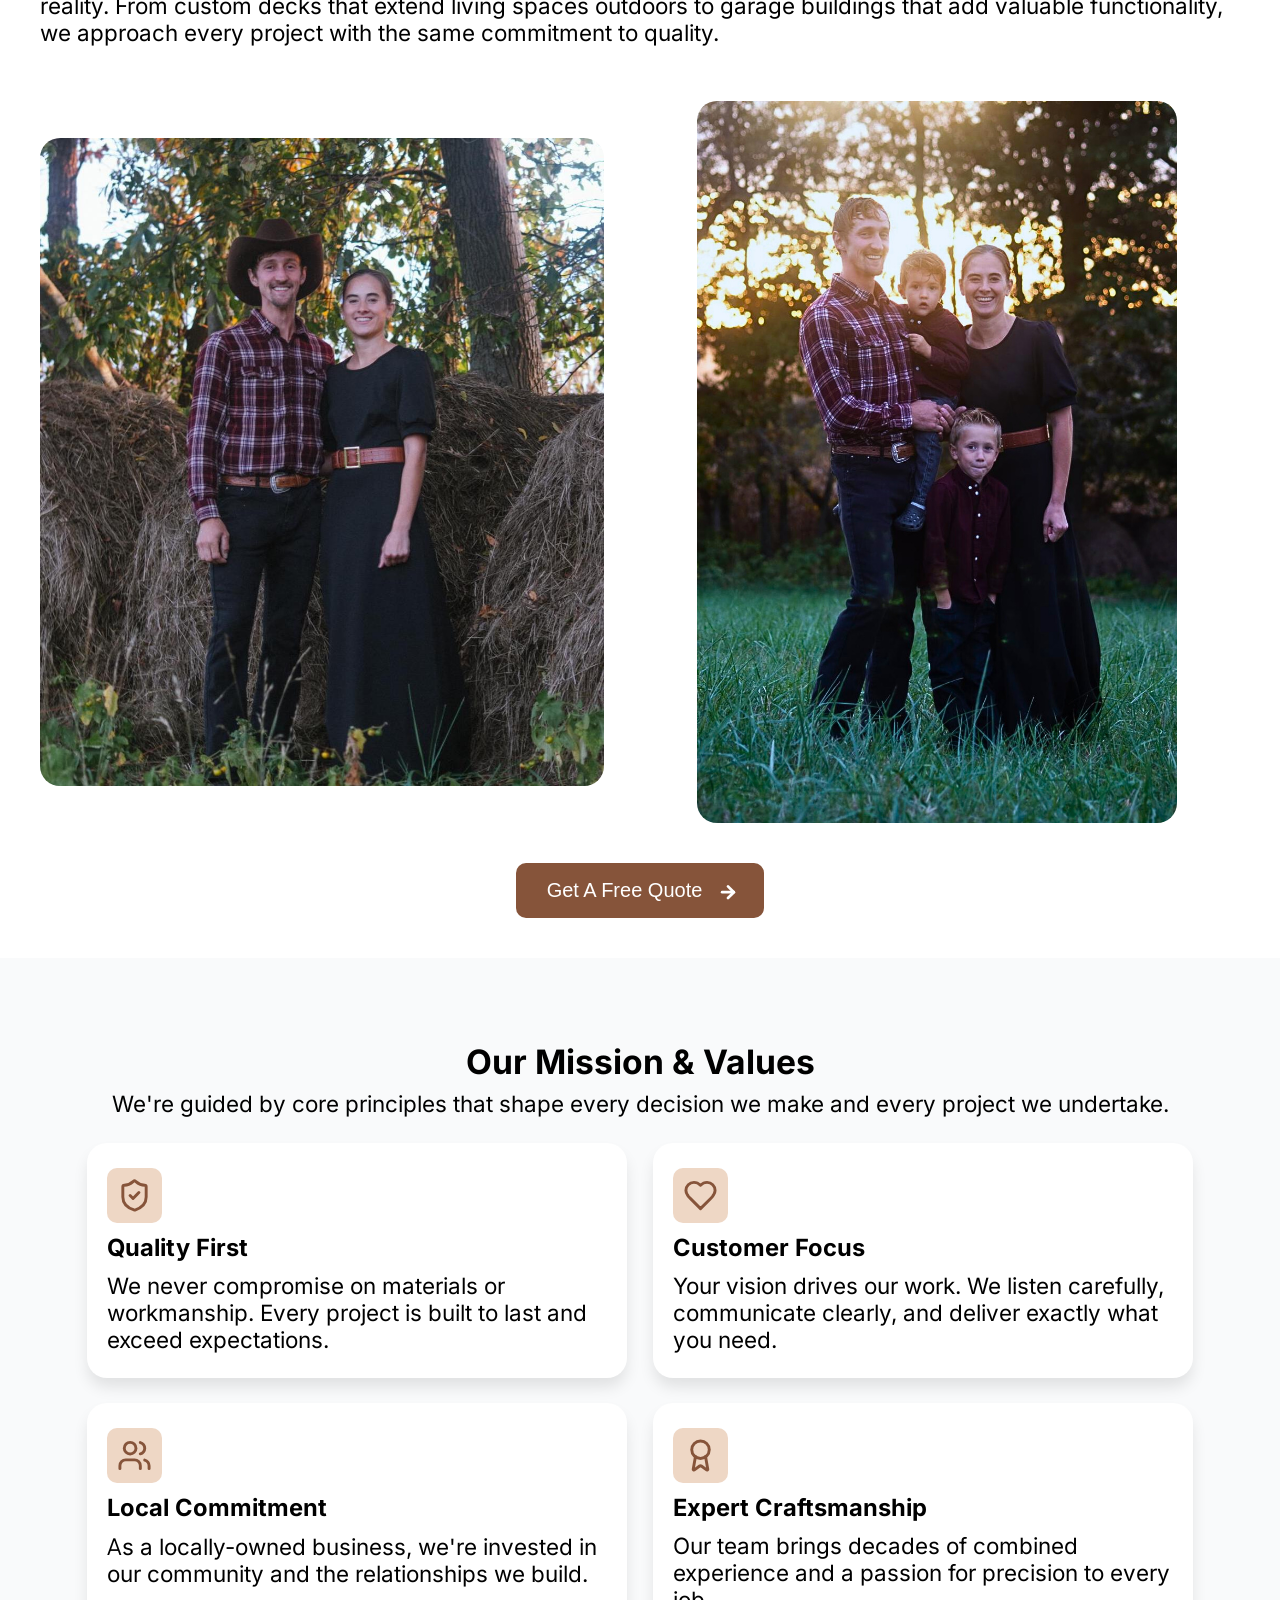
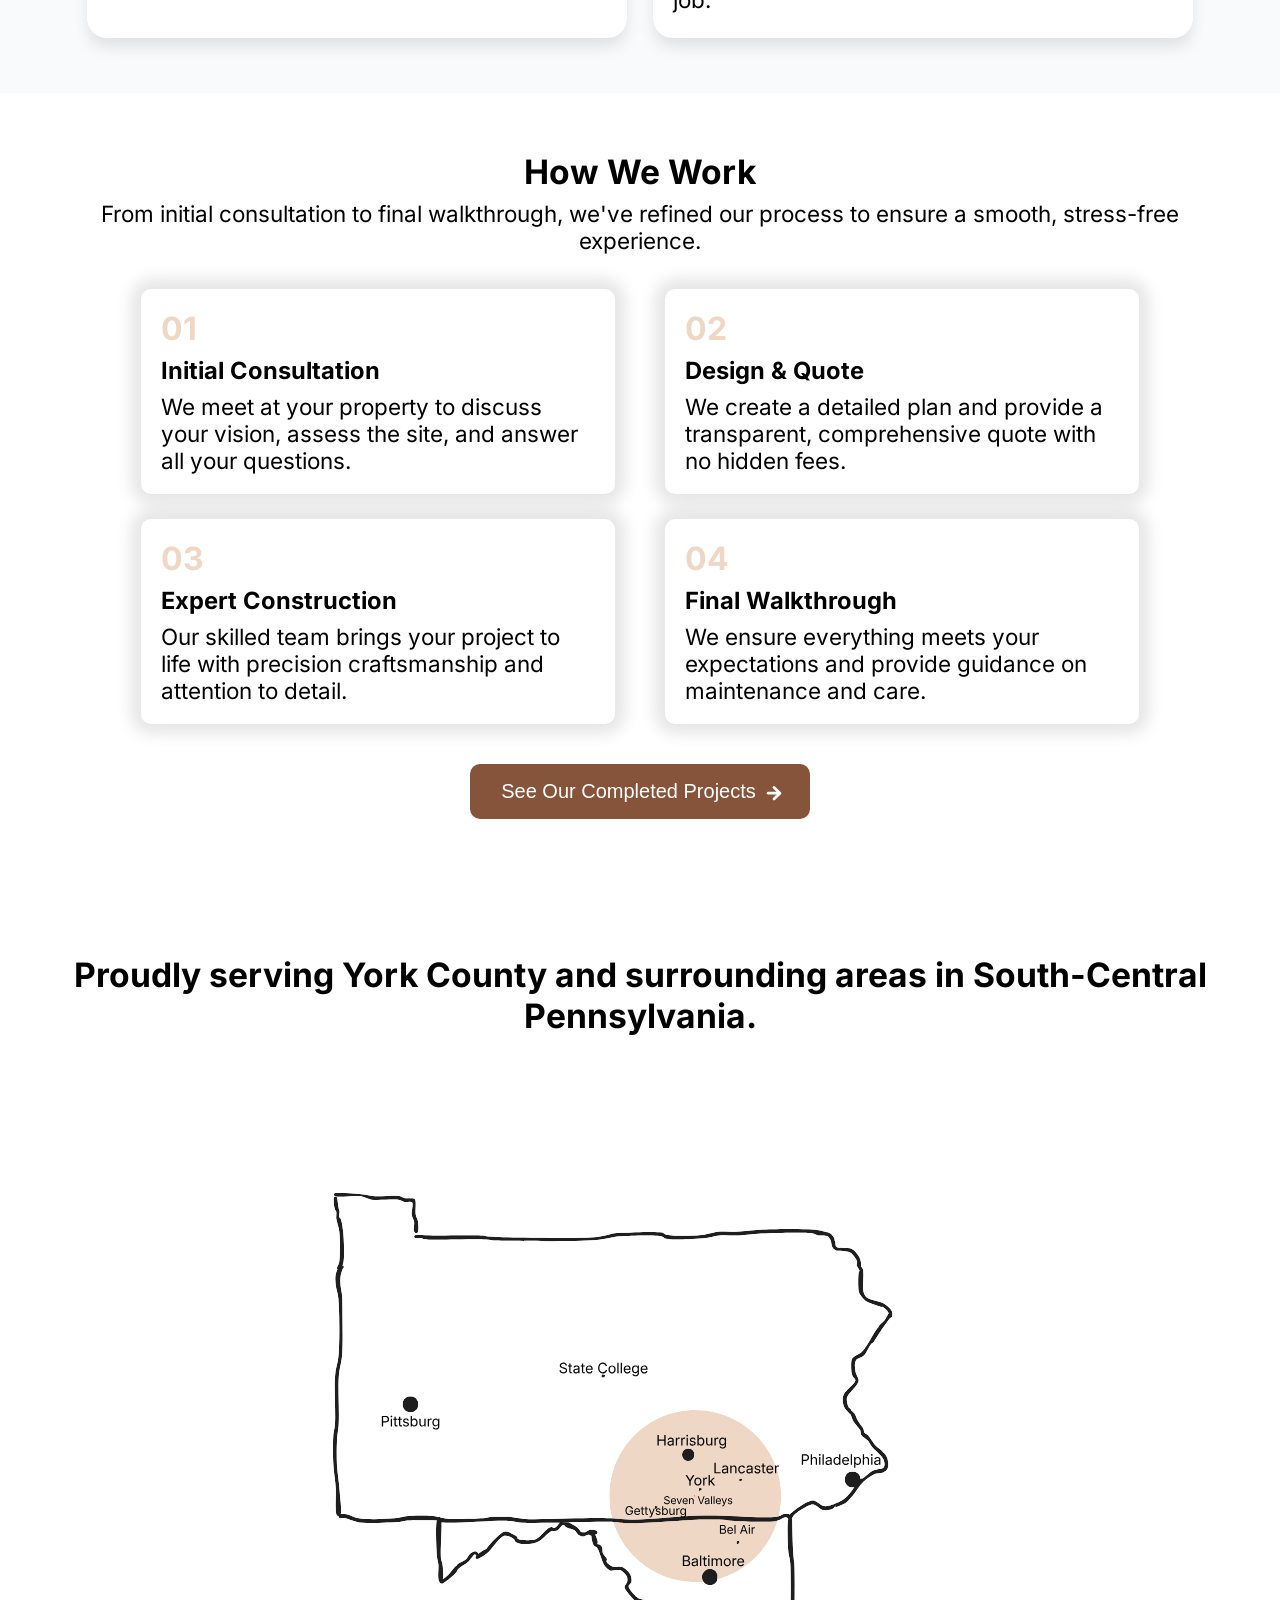
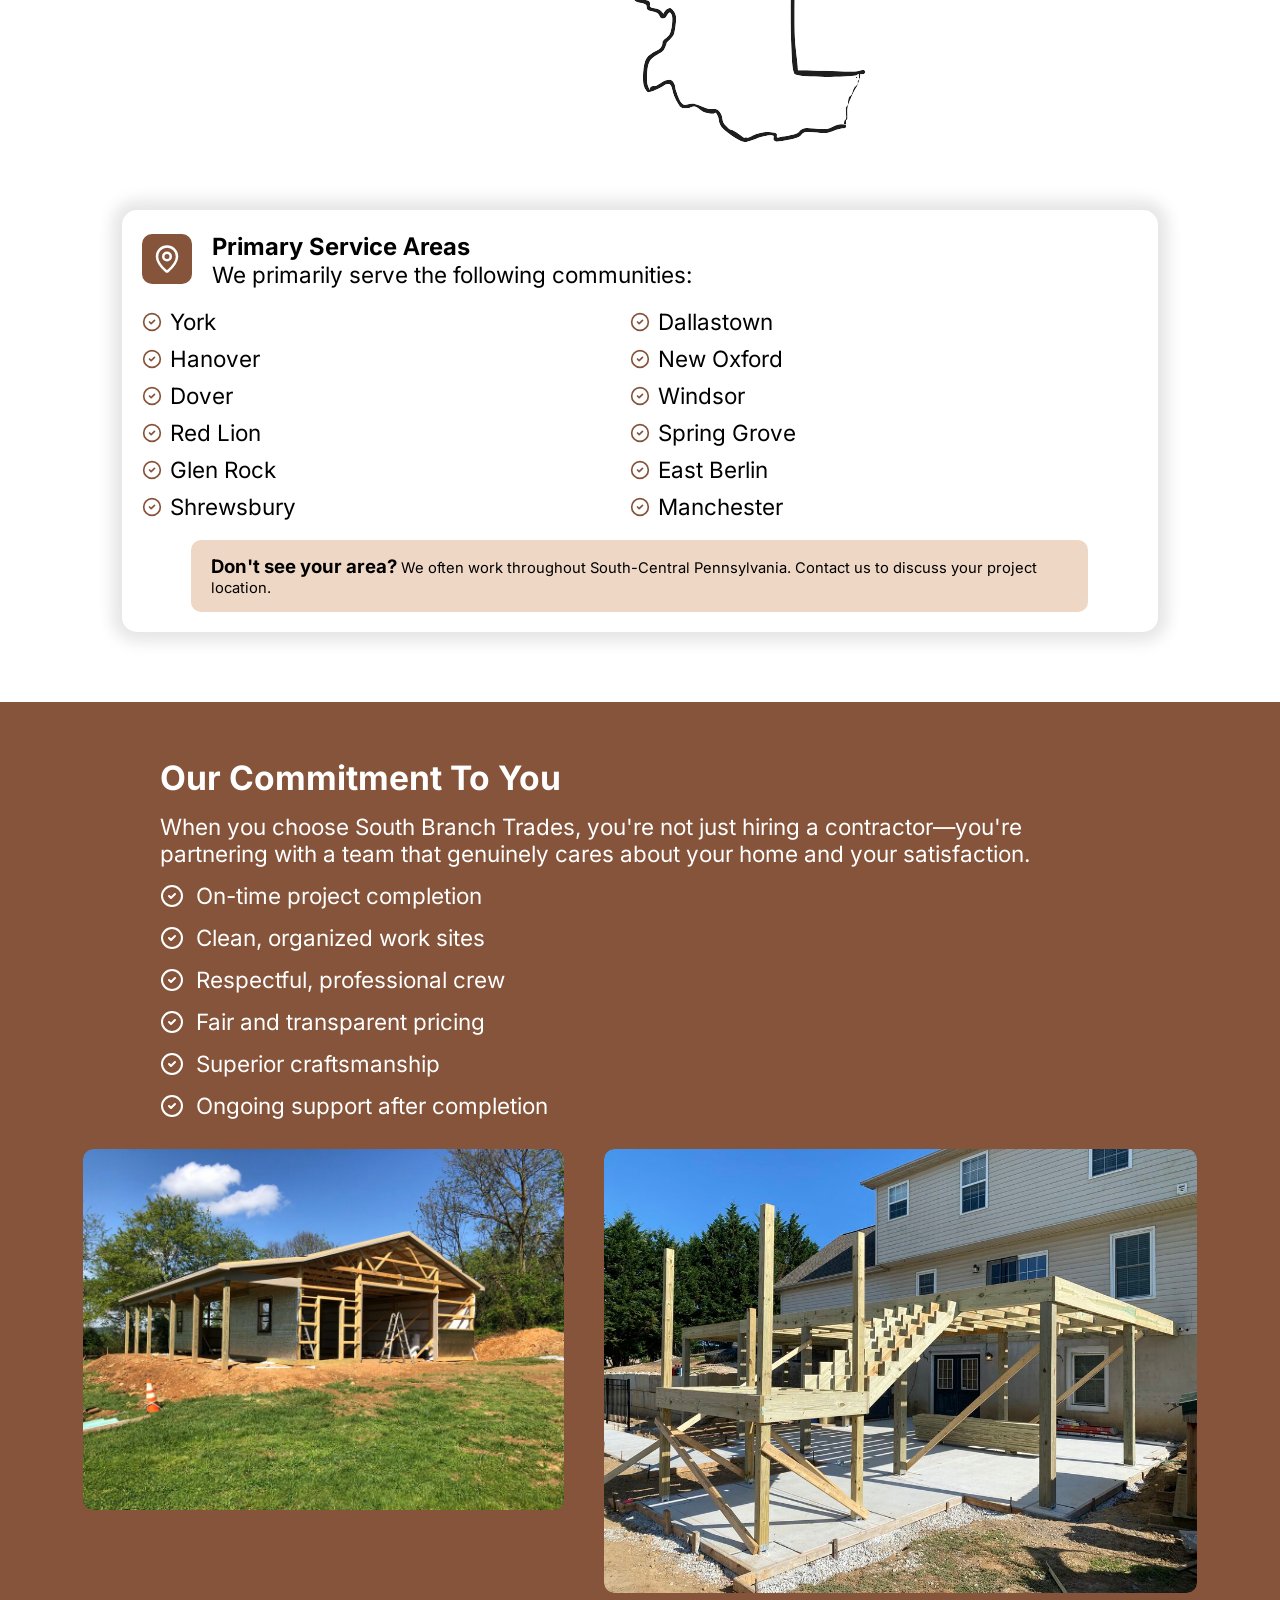
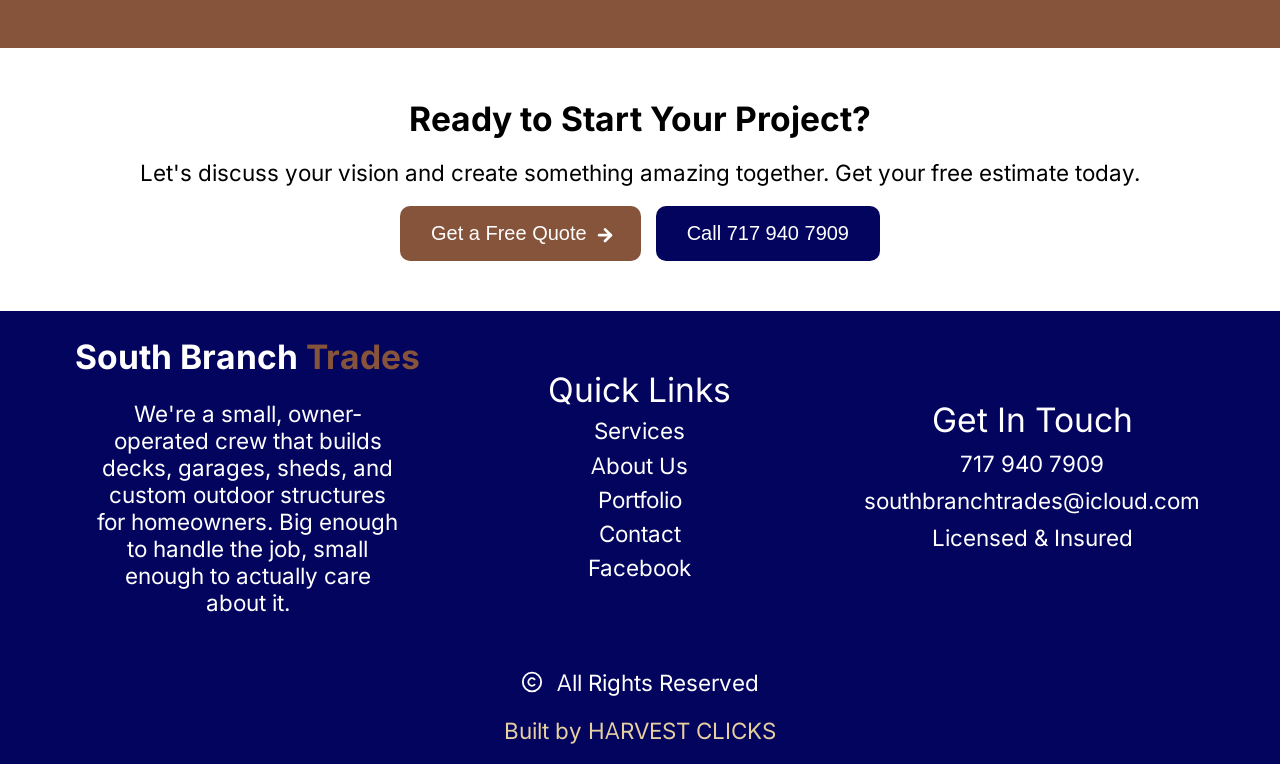
==== commit 194c2123: "mobile pic updates" ====
--- a/about.html
+++ b/about.html
@@ -15,31 +15,16 @@
 	
 </head>
 <body>
-<header class="navigation">
-    <a class="logo" href="index.html">
-        <img src="logo.svg" width="100" height="100" decoding="async" alt="south branch trades logo">
-    </a>
-    <div class="mobile-box">
-        <span class="line line1"></span>
-        <span class="line line2"></span>
-        <span class="line line3"></span>
-    </div> 
-    <nav id="menu">
-        <ul class="nav-menu">
-            <li><a href="index.html">Home</a></li>
-            <li><a href="about.html">About Us</a></li>
-            <li><a href="services.html">Services</a></li>
-            <li><a href="portfolio.html">Portfolio</a></li>
-            <li class="menu-cta"><img src="phone-icon.svg" width="40" height="40" decoding="async" alt=""><a href="tel:+17179407909">717 940 7909</a></li>
-        </ul>
-    </nav>
-
-</header>
+<header id="header"></header>
+
 <section id="about-hero">
     <picture>
         <source 
-        srcset="garage-workshop-m.webp 672w, garage-workshop.webp 1490w"
-        sizes="(max-width: 772px) 100vw, 1008px"
+        srcset="garage-workshop-m.webp"
+        media="(max-width: 772px)"
+        type="image/webp">
+        <source
+        srcset="garage-workshop.webp"
         type="image/webp">
         <img src="garage-workshop.jpg" decoding="async" fetchpriority="high" width="1500" height="" alt="detached garage/workshop metal siding, pole barn">
     </picture>
@@ -206,36 +191,7 @@
     </div>
 </section>
 
-<footer>
-    <div class="footer-company">
-        <strong><a href="index.html">South Branch <span>Trades</span></a></strong>
-        <p>We're a small, owner-operated crew that builds custom outdoor structures for homeowners, decks, garages, sheds, and more. Big enough to handle the job, small enough to actually care about it.</p>
-    </div>
-    <ul class="footer-links">
-        <li>Quick Links</li>
-        <li><a href="services.html">Services</a></li>
-        <li><a href="about.html">About Us</a></li>
-        <li><a href="portfolio.html">Portfolio</a></li>
-        <li><a href="contact.html">Contact</a></li>
-        <li><a href="https://www.facebook.com/profile.php?id=61556932361892">Facebook</a></li>
-    </ul>
-    <ul class="footer-contact">
-        <li>Get In Touch</li>
-        <li><a href="tel:+17179407909">717 940 7909</a></li>
-        <li><a href="mailto:southbranchtrades@icloud.com">southbranchtrades@icloud.com</a></li>
-        <li>Licensed & Insured</li>
-    </ul>
-    <div class="copyright-hc-branding">
-        <div class="copyright-cont">
-            <img src="copyright-icon.svg" width="40" height="40" decoding="async" loading="lazy" alt="">
-            <span id="copyright"></span>
-            <span id="rights">All Rights Reserved</span>
-        </div>
-        <div class="harvest-clicks">
-            <span><a href="http://harvestclicks.com">Built by HARVEST CLICKS</a></span>
-        </div>
-    </div>
-</footer>
+<footer id="footer"></footer>
 
 <script src="script.js" type="module"></script>
 
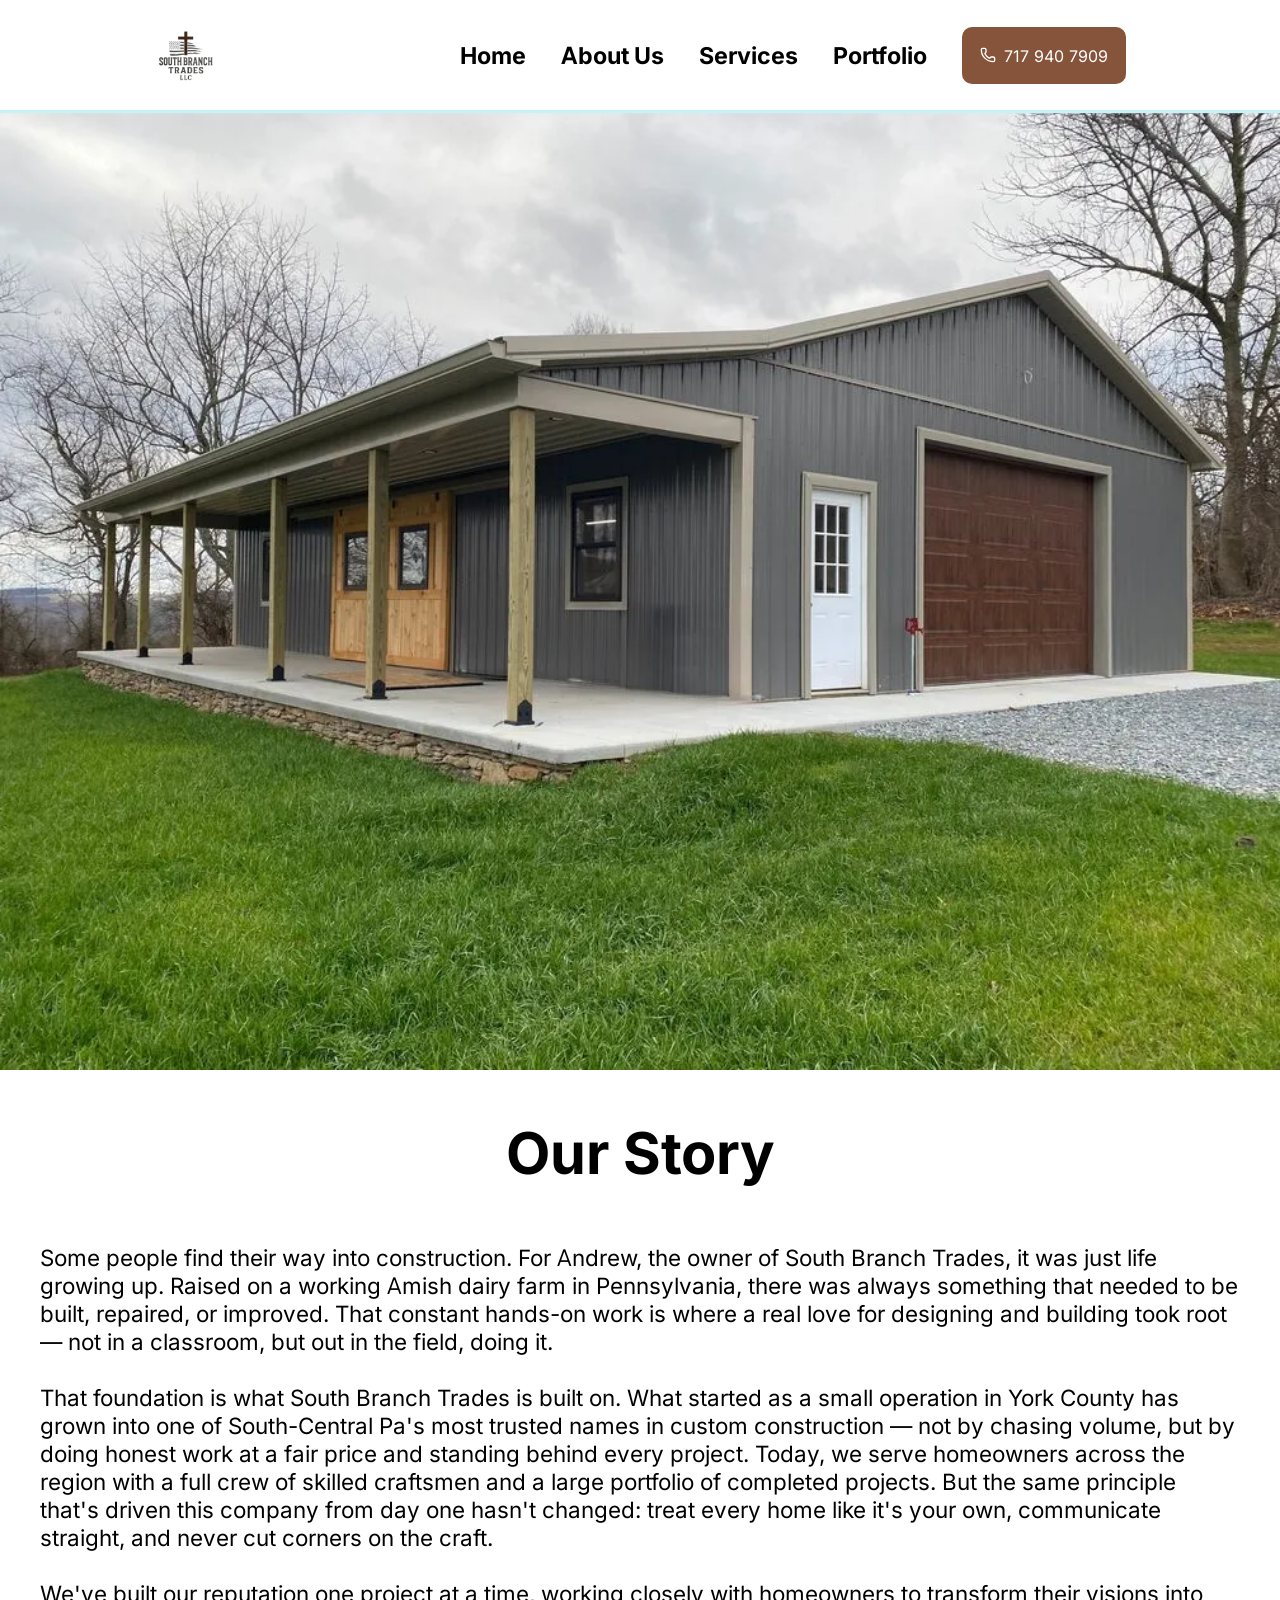
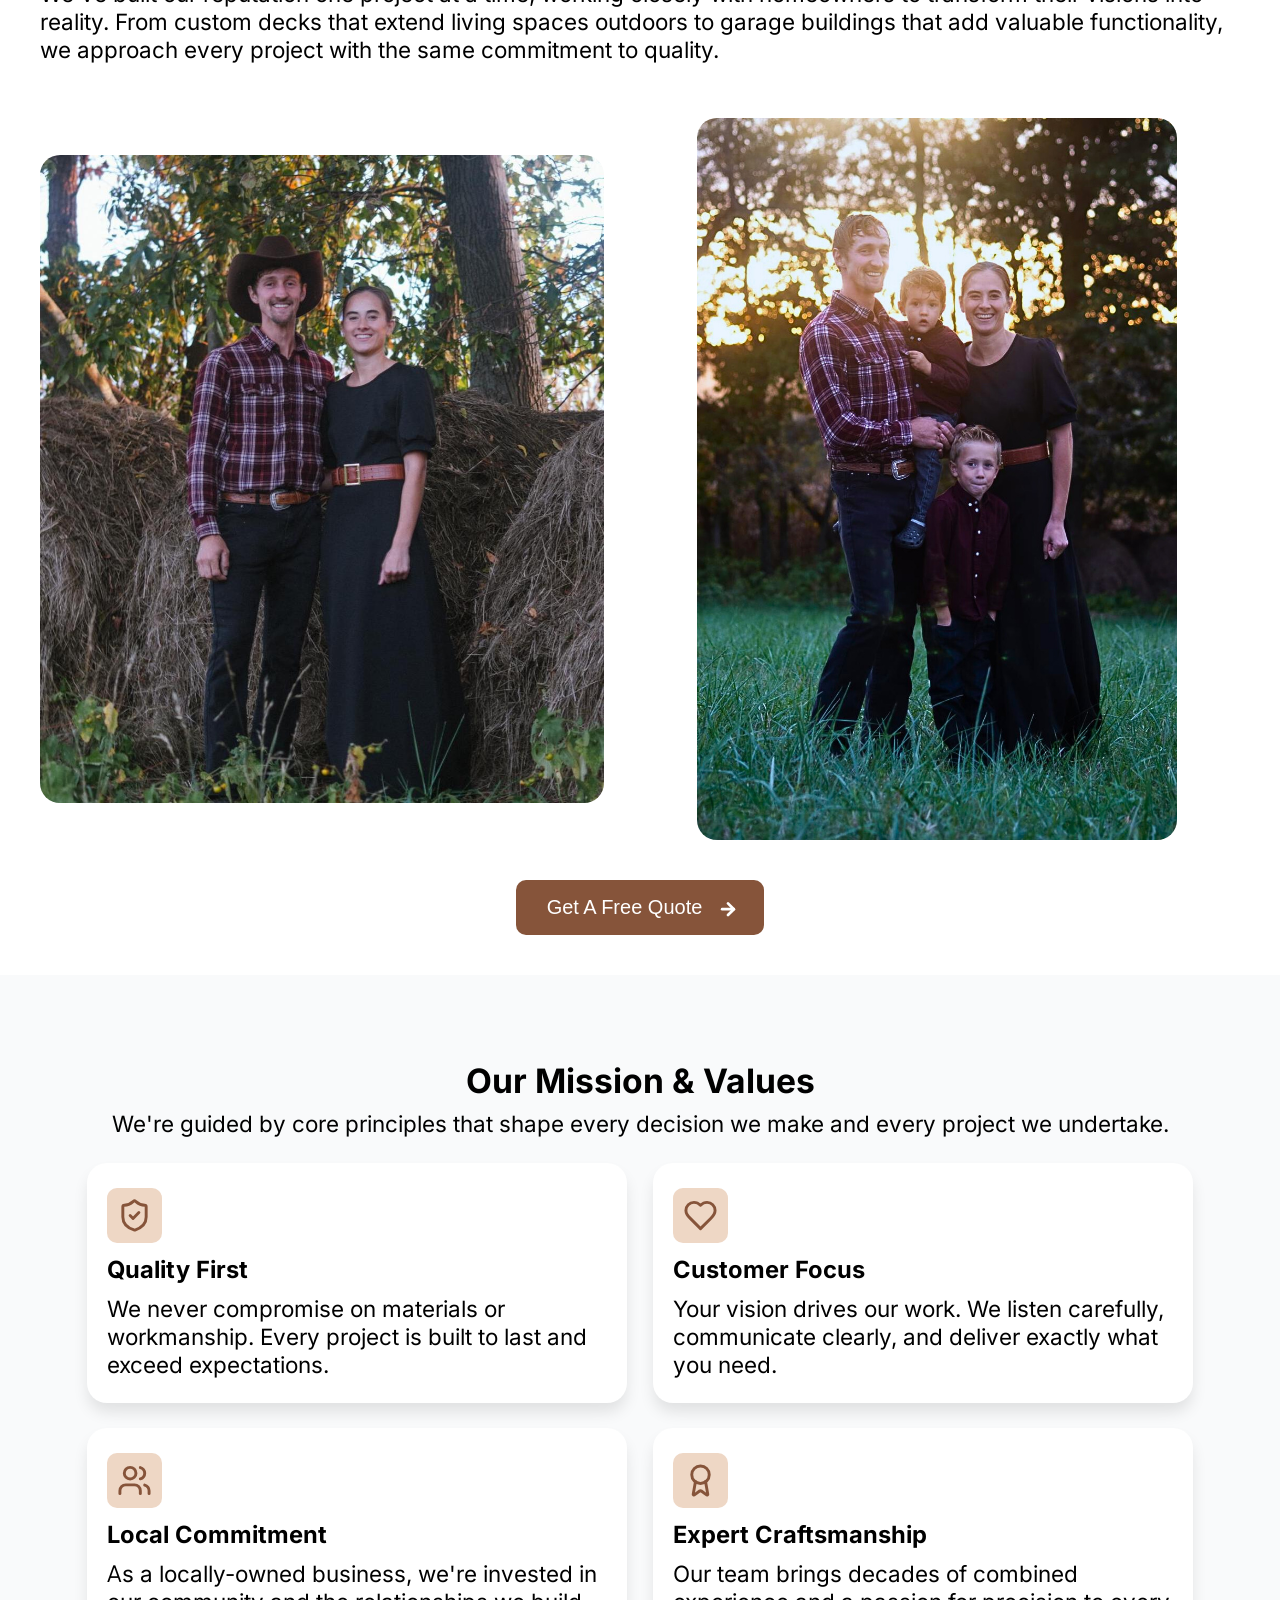
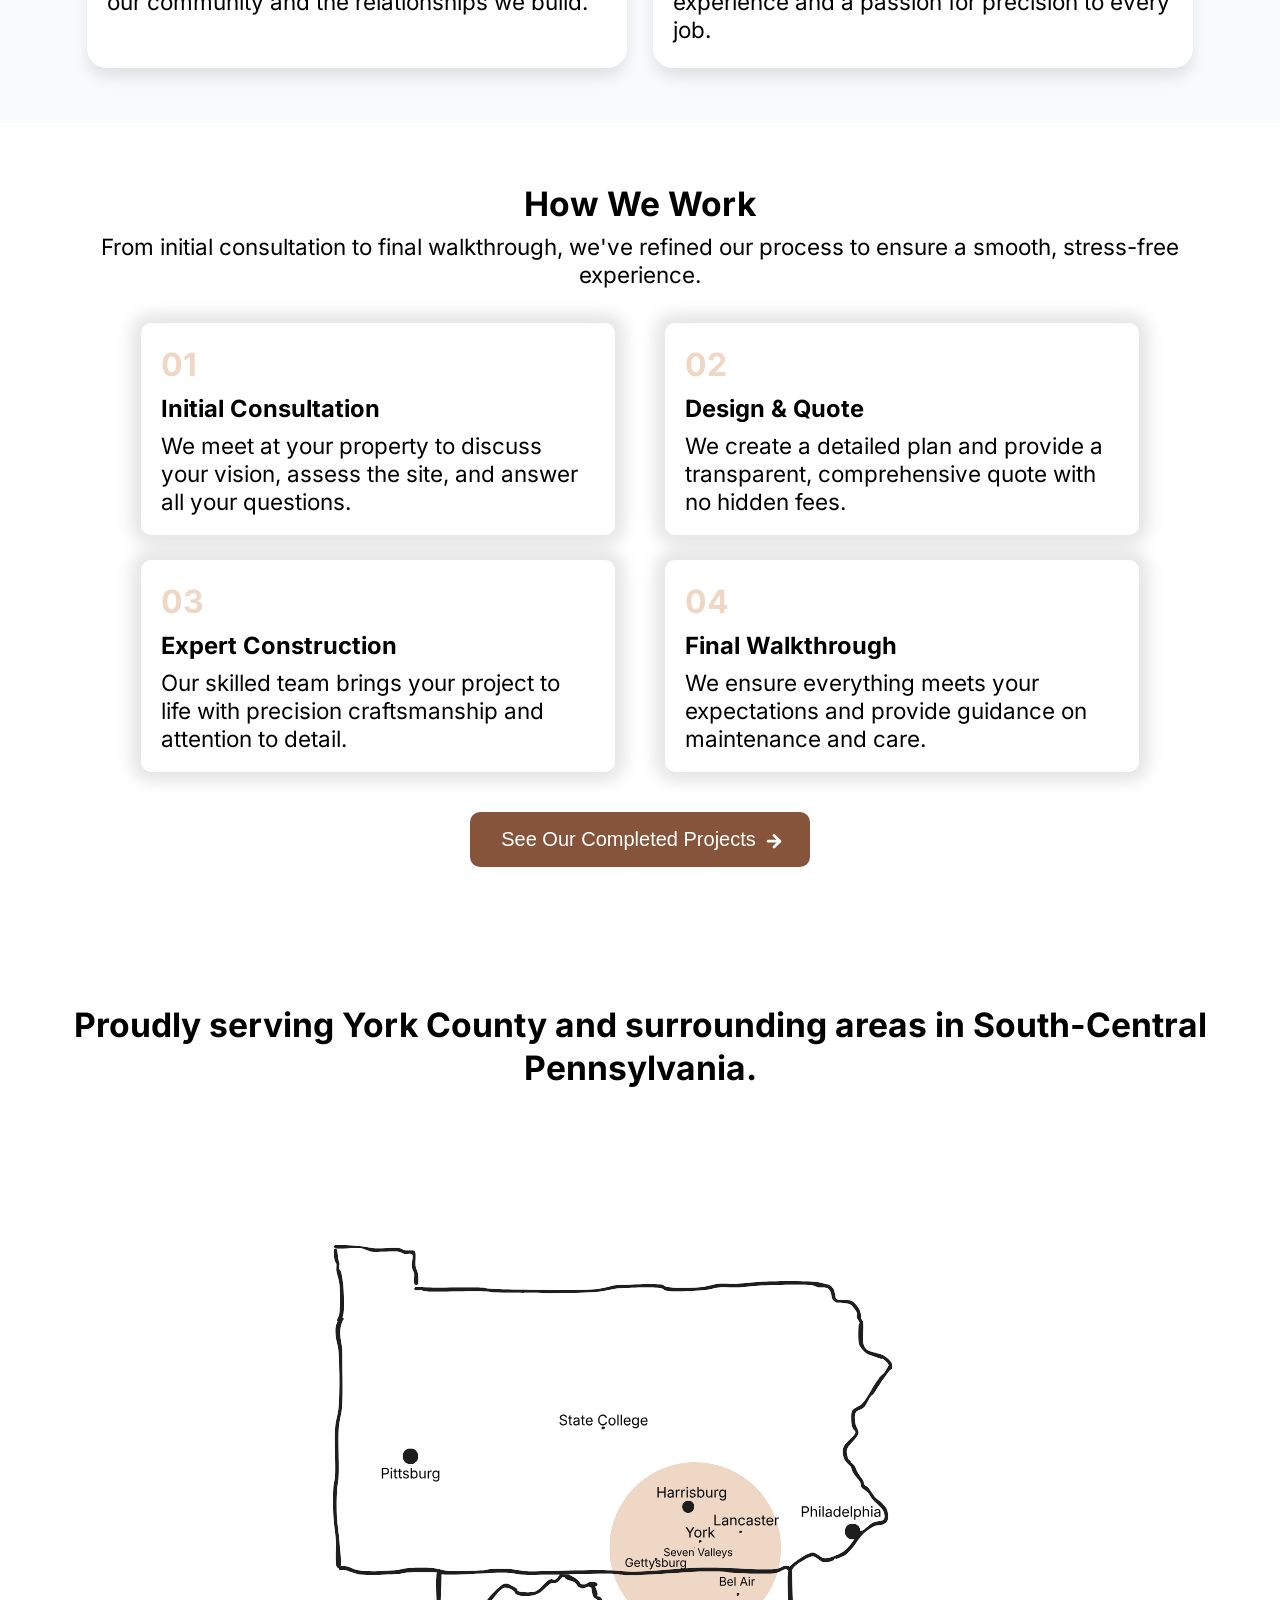
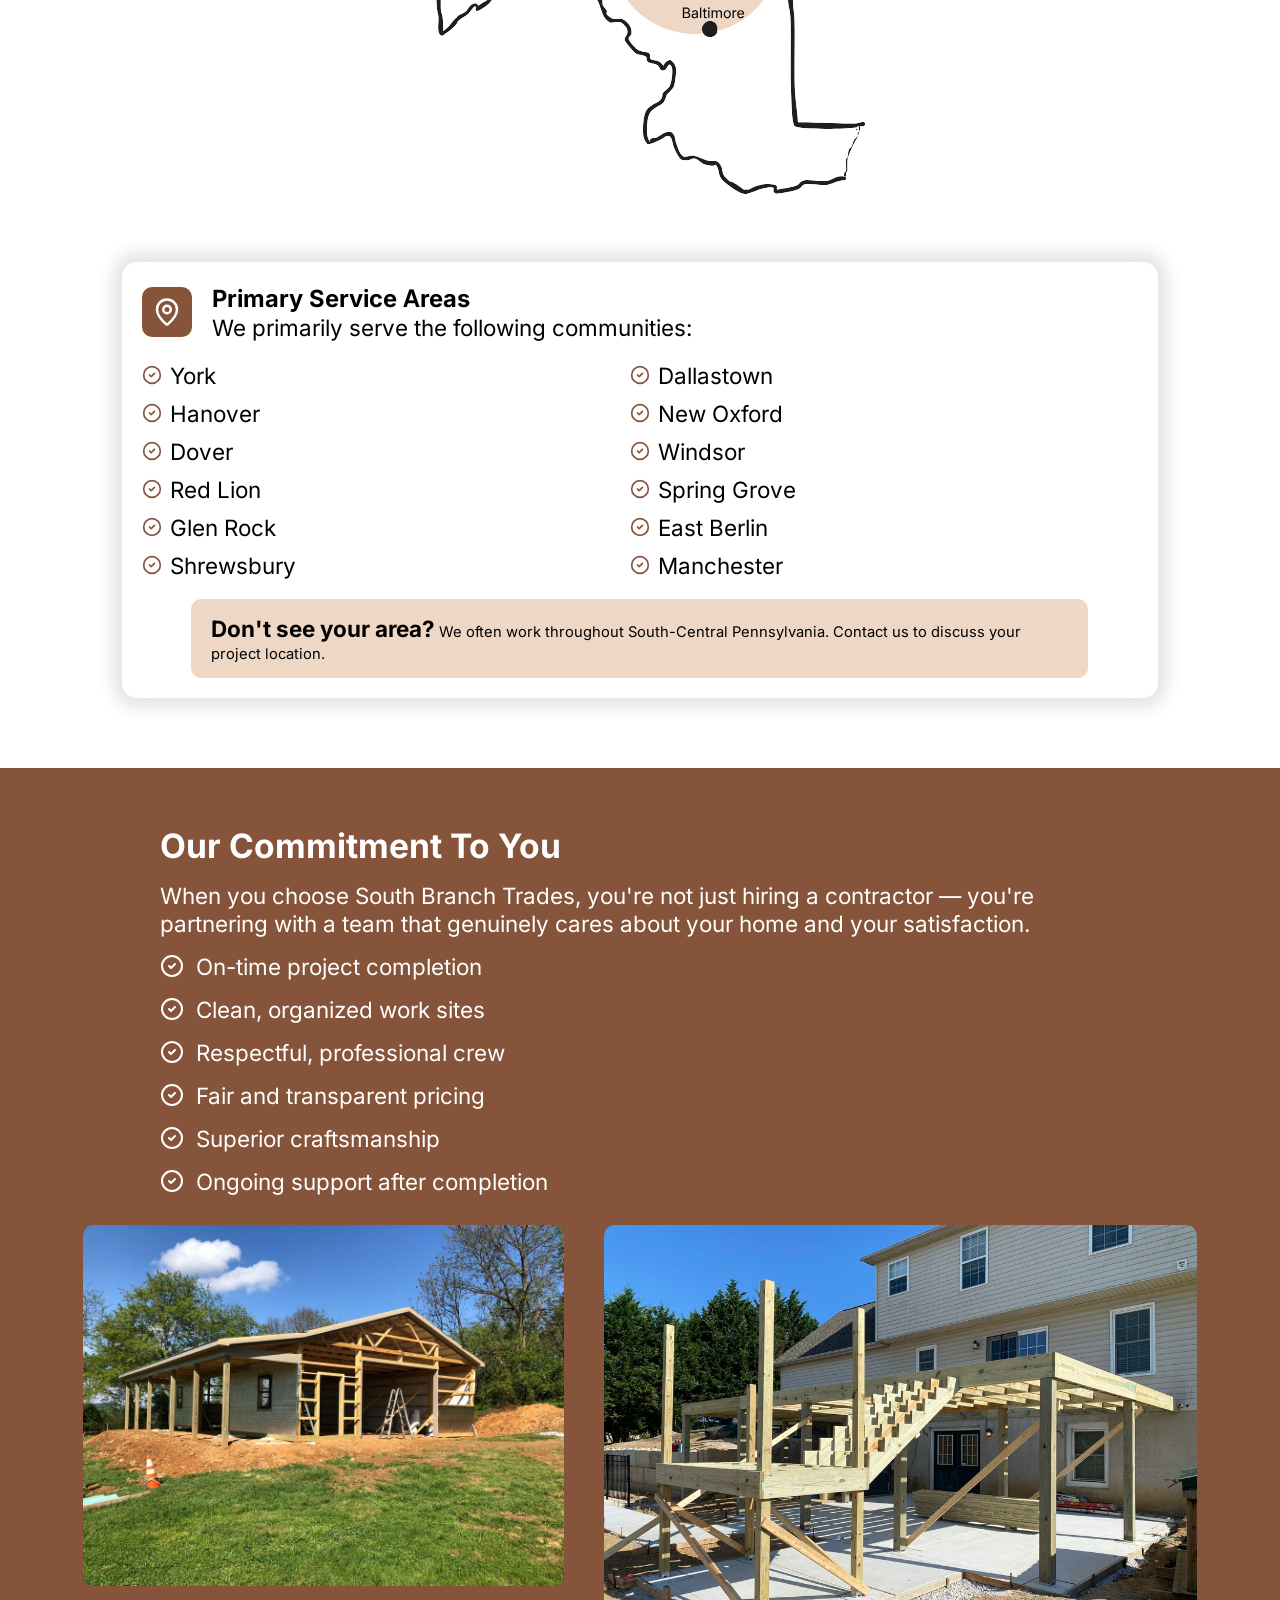
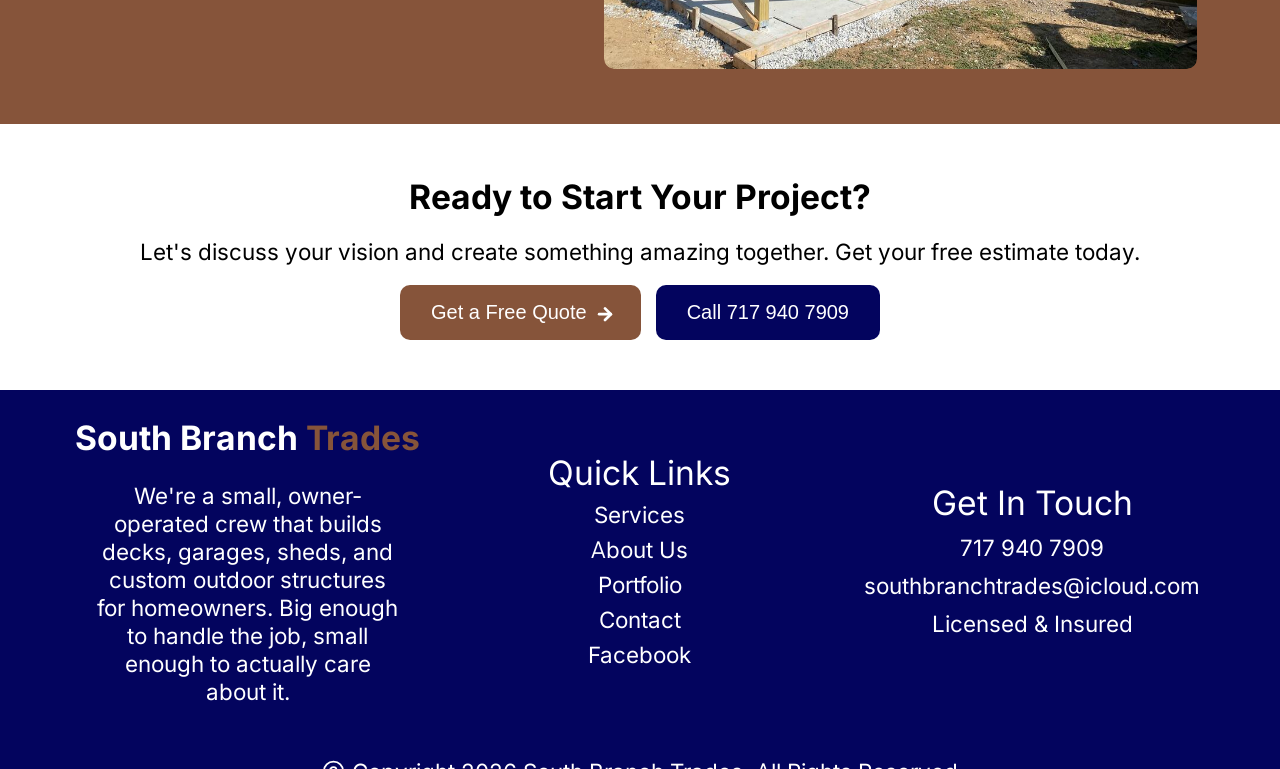
==== commit e22d15f7: "launch 1" ====
--- a/about.html
+++ b/about.html
@@ -2,10 +2,11 @@
 <html lang="en">
 <head>
 	<title>South Branch Trades | About Us</title>
-	<meta name="description" content="">
+	<meta name="description" content="reliable, experienced, and compotent deck builders.">
 	<meta name="viewport" content="width=device-width, initial-scale=1.0">
     <meta charset="utf-8">
-	<link rel="icon" type="image/svg" href="logo.svg">
+	<link rel="icon" type="image/x-icon" sizes="32x32" href="south-branch-favicon.ico">
+    <link rel="icon" type="image/x-icon" sizes="180x180" href="south-branch-180favicon.ico">
 	<link rel="stylesheet" type="text/css" href="critical-home.css">
 	<link rel="preload" href="style.css" as="style" 
       onload="this.onload=null;this.rel='stylesheet'">
@@ -26,14 +27,14 @@
         <source
         srcset="garage-workshop.webp"
         type="image/webp">
-        <img src="garage-workshop.jpg" decoding="async" fetchpriority="high" width="1500" height="" alt="detached garage/workshop metal siding, pole barn">
+        <img src="garage-workshop.jpg" decoding="async" fetchpriority="high" width="1500" height="1125" alt="detached garage/workshop metal siding, pole barn">
     </picture>
     <div class="hero-content">
         <h1>Our Story</h1>
         <picture>
             <source srcset="" media="(max-width: 772px)" type="image/webp">
             <source srcset="" type="image/webp">
-            <img src="andrew-zook-wife.jpg" decoding="async" loading="lazy" width="600" height="" alt="Andrrew Zook and wife">
+            <img src="andrew-zook-wife.jpg" decoding="async" loading="lazy" width="667" height="766.35" alt="Andrrew Zook and wife">
         </picture>
         <p>Some people find their way into construction. For Andrew, the owner of South Branch Trades, it was just life growing up. Raised on a working Amish dairy farm in Pennsylvania, there was always something that needed to be built, repaired, or improved. That constant hands-on work is where a real love for designing and building took root — not in a classroom, but out in the field, doing it.<br><br>
         That foundation is what South Branch Trades is built on. What started as a small operation in York County has grown into one of South-Central Pa's most trusted names in custom construction — not by chasing volume, but by doing honest work at a fair price and standing behind every project. Today, we serve homeowners across the region with a full crew of skilled craftsmen and a large portfolio of completed projects. But the same principle that's driven this company from day one hasn't changed: treat every home like it's your own, communicate straight, and never cut corners on the craft.<br><br>
@@ -41,7 +42,7 @@
         <picture>
             <source srcset="" media="(max-width: 772px)" type="image/webp">
             <source srcset="" type="image/webp">
-            <img src="andrew-zook-family.jpg" decoding="async" loading="lazy" width="600" height="" alt="Andrew Zook with family">
+            <img src="andrew-zook-family.jpg" decoding="async" loading="lazy" width="568" height="854.483" alt="Andrew Zook with family">
         </picture>
     </div>
     <div class="hero-buttons">
@@ -121,7 +122,7 @@
 <section id="about-location">
     <h2>Proudly serving York County and surrounding areas in South-Central Pennsylvania.</h2>
     <picture>
-        <img src="pa-md-map.svg" decoding="async" loading="lazy" width="1300" height="" alt="map drawing of the state of Pennsylvania and Maryland, with areas that south branch trades services">
+        <img src="pa-md-map.svg" decoding="async" loading="lazy" width="1340" height="837.5" alt="map drawing of the state of Pennsylvania and Maryland, with areas that south branch trades services">
     </picture>
     <div class="about-location-towns">
         <div class="about-location-header-icon">
@@ -157,7 +158,7 @@
 <section id="about-trust-us">
     <div class="trust-us-content">
         <h2>Our Commitment To You</h2>
-        <p>When you choose South Branch Trades, you're not just hiring a contractor—you're partnering with a team that genuinely cares about your home and your satisfaction.</p>
+        <p>When you choose South Branch Trades, you're not just hiring a contractor — you're partnering with a team that genuinely cares about your home and your satisfaction.</p>
         <span><img src="check-circle2.svg" width="50" height="50" decoding="async" loading="lazy" alt="">On-time project completion</span>
         <span><img src="check-circle2.svg" width="50" height="50" decoding="async" loading="lazy" alt="">Clean, organized work sites</span>
         <span><img src="check-circle2.svg" width="50" height="50" decoding="async" loading="lazy" alt="">Respectful, professional crew</span>
@@ -168,11 +169,11 @@
     <div class="trust-us-pics">
         <picture class="pic1">
             <source srcset="" type="image/svg">
-           <img src="new-garage-construction.jpg" decoding="async" loading="lazy" width="650" height="" alt="pole barn garage in construction">
+           <img src="new-garage-construction.jpg" decoding="async" loading="lazy" width="583" height="437.25" alt="pole barn garage in construction">
        </picture>
        <picture class="pic2">
             <source srcset="" type="image/svg">
-           <img src="new-deck-construction.jpg" decoding="async" loading="lazy" width="850" height="" alt="deck attached to house during construction">
+           <img src="new-deck-construction.jpg" decoding="async" loading="lazy" width="717" height="537.75" alt="deck attached to house during construction">
        </picture>  
     </div>
 </section>
--- a/critical-home.css
+++ b/critical-home.css
@@ -187,16 +187,19 @@
 }
 .mobile-menu-open .nav-menu {
     width: 95vw;
-    padding: 25px 0 30px 0;
+    padding: 35px 0 30px 0;
     display: flex;
     flex-direction: column;
-    row-gap: 11px;
+    row-gap: 20px;
     align-items: center;
     background-color: var(--primaryLight);
     border-radius: 20px;
     font-size: 2rem;
     font-weight: 700;
     margin: 0;
+}
+.mobile-menu-open .nav-menu li:nth-last-child(2) {
+    margin-bottom: 35px;
 }
 .nav-menu .menu-cta {
     border-radius: 10px;
@@ -446,72 +449,72 @@
     column-gap: 8px;
 }
 #portfolio-buttons .select-a-service-buttons button a {
-    padding: 7px 12px;
+    padding: 7px 7px;
 }
 #portfolio-buttons .select-a-service-buttons button a {
     font-size: 1rem;
 }
-.port-additions #port-decks-btn {
-    background-color: #fff;
-    border: 1px solid var(--primary);
-}
-.port-additions #port-decks-btn a {
-    color: var(--primary);
-}
-.port-garages #port-decks-btn {
-    background-color: #fff;
-    border: 1px solid var(--primary);
-}
-.port-garages #port-decks-btn a {
-    color: var(--primary);
-}
-.port-misc #port-decks-btn {
-    background-color: #fff;
-    border: 1px solid var(--primary);
-}
-.port-misc #port-decks-btn a {
-    color: var(--primary);
-}
-#port-garages-btn {
-    background-color: #fff;
-    border: 1px solid var(--primary);
-}
-#port-garages-btn a {
-    color: var(--primary);
-}
-.port-garages #port-garages-btn {
+.port-additions .port-decks-btn {
+    background-color: #fff;
+    border: 1px solid var(--primary);
+}
+.port-additions .port-decks-btn a {
+    color: var(--primary);
+}
+.port-garages .port-decks-btn {
+    background-color: #fff;
+    border: 1px solid var(--primary);
+}
+.port-garages .port-decks-btn a {
+    color: var(--primary);
+}
+.port-misc .port-decks-btn {
+    background-color: #fff;
+    border: 1px solid var(--primary);
+}
+.port-misc .port-decks-btn a {
+    color: var(--primary);
+}
+.port-garages-btn {
+    background-color: #fff;
+    border: 1px solid var(--primary);
+}
+.port-garages-btn a {
+    color: var(--primary);
+}
+.port-garages .port-garages-btn {
     background-color: var(--primary);
     border: none;
 }
-.port-garages #port-garages-btn a {
-    color: #fff;
-}
-#port-additions-btn {
-    background-color: #fff;
-    border: 1px solid var(--primary);
-}
-#port-additions-btn a {
-    color: var(--primary);
-}
-.port-additions #port-additions-btn {
+.port-garages .port-garages-btn a {
+    color: #fff;
+}
+.port-additions-btn {
+    background-color: #fff;
+    border: 1px solid var(--primary);
+}
+.port-additions-btn a {
+    color: var(--primary);
+}
+.port-additions .port-additions-btn {
     background-color: var(--primary);
     border: none;
 }
-.port-additions #port-additions-btn a {
-    color: #fff;
-}
-#port-misc-btn {
-    background-color: #fff;
-    border: 1px solid var(--primary);
-}
-#port-misc-btn a {
-    color: var(--primary);
-}
-.port-misc #port-misc-btn {
+.port-additions .port-additions-btn a {
+    color: #fff;
+}
+.port-misc-btn {
+    background-color: #fff;
+    border: 1px solid var(--primary);
+}
+.port-misc-btn a {
+    color: var(--primary);
+}
+.port-misc .port-misc-btn {
     background-color: var(--primary);
     border: none;
 }
-.port-misc #port-misc-btn a {
+.port-misc .port-misc-btn a {
     color: #fff;
 }
 #portfolio-buttons {
@@ -642,7 +645,16 @@
 }
 
 }
-
+@media only screen and (min-width: 400px) {
+     #portfolio-buttons .select-a-service-buttons {
+        column-gap: 15px;
+     }
+}
+@media only screen and (min-width: 460px) {
+     #portfolio-buttons .select-a-service-buttons button a {
+        padding: 7px 14px;
+     }
+}
 
  /*     ---------------------------------------
         ---------------------------------------
@@ -716,12 +728,11 @@
 }
 #portfolio-buttons .select-a-service-buttons {
     column-gap: 30px;
-}
-#portfolio-buttons .select-a-service-buttons button {
-    padding: 15px 25px;
+    margin: 35px 0 0 35px;
 }
 #portfolio-buttons .select-a-service-buttons button a {
     font-size: 1.5rem;
+    padding: 15px 25px;
 }
 /* ---------- #contact-hero ---------- */
 #contact-hero {
--- a/style.css
+++ b/style.css
@@ -90,7 +90,7 @@
     font-size: var(--p);
 }
 strong {
-    font-size: var(--p2);
+    font-size: var(--p);
 }
 button {
     display: flex;
@@ -548,6 +548,9 @@
 #faqs button {
     align-items: center;
 }
+#faqs button > img {
+    margin: 0 -10px 0 15px;
+}
 
 
 
@@ -935,6 +938,7 @@
 }
 #about-location picture:nth-child(2) {
     width: 95vw;
+    max-width: 1420px;
 }
 #about-location picture:nth-child(2) img {
     width: 100%;
@@ -1332,6 +1336,9 @@
     position: relative;
     box-shadow: 0 15px 15px -1px rgba(0, 0, 0, 0.1);
 }
+.portfolio-cont .project {
+    width: 100%;
+}
 .project h3 {
     position: absolute;
     top: -40px;
@@ -1345,7 +1352,7 @@
 .project p {
     padding: 0 20px;
 }
-.project img {
+.project > img {
     width: 100%;
     height: 250px;
     object-fit: cover;
@@ -1399,9 +1406,10 @@
     flex-direction: column;
     align-items: center;
     row-gap: 15px;
+    width: 90vw;
 }
 .wp-block-gallery img {
-    width: 85%;
+    width: 100%;
     height: auto;
     border-radius: 10px;
 }
@@ -1492,6 +1500,10 @@
         padding: 0 30px;
         column-gap: 30px;
     }
+    .wp-block-image {
+        width: 70vw;
+        max-width: 900px;
+}
 }
 /* -----------------------------------------------
                 mobile (min-width: 0)
@@ -1539,7 +1551,7 @@
 }
 
 /* -----------------------------------------------
-   MOBILE (min-width: 0rem) — base styles
+          MOBILE (min-width: 0rem) 
    ----------------------------------------------- */
 @media only screen and (min-width: 0rem) {
  
@@ -1698,6 +1710,7 @@
     align-items: center;
     font-size: var(--m-btn);
     cursor: pointer;
+    padding: 15px 25px;
 }
 .contact-form button:disabled {
     opacity: 0.5;
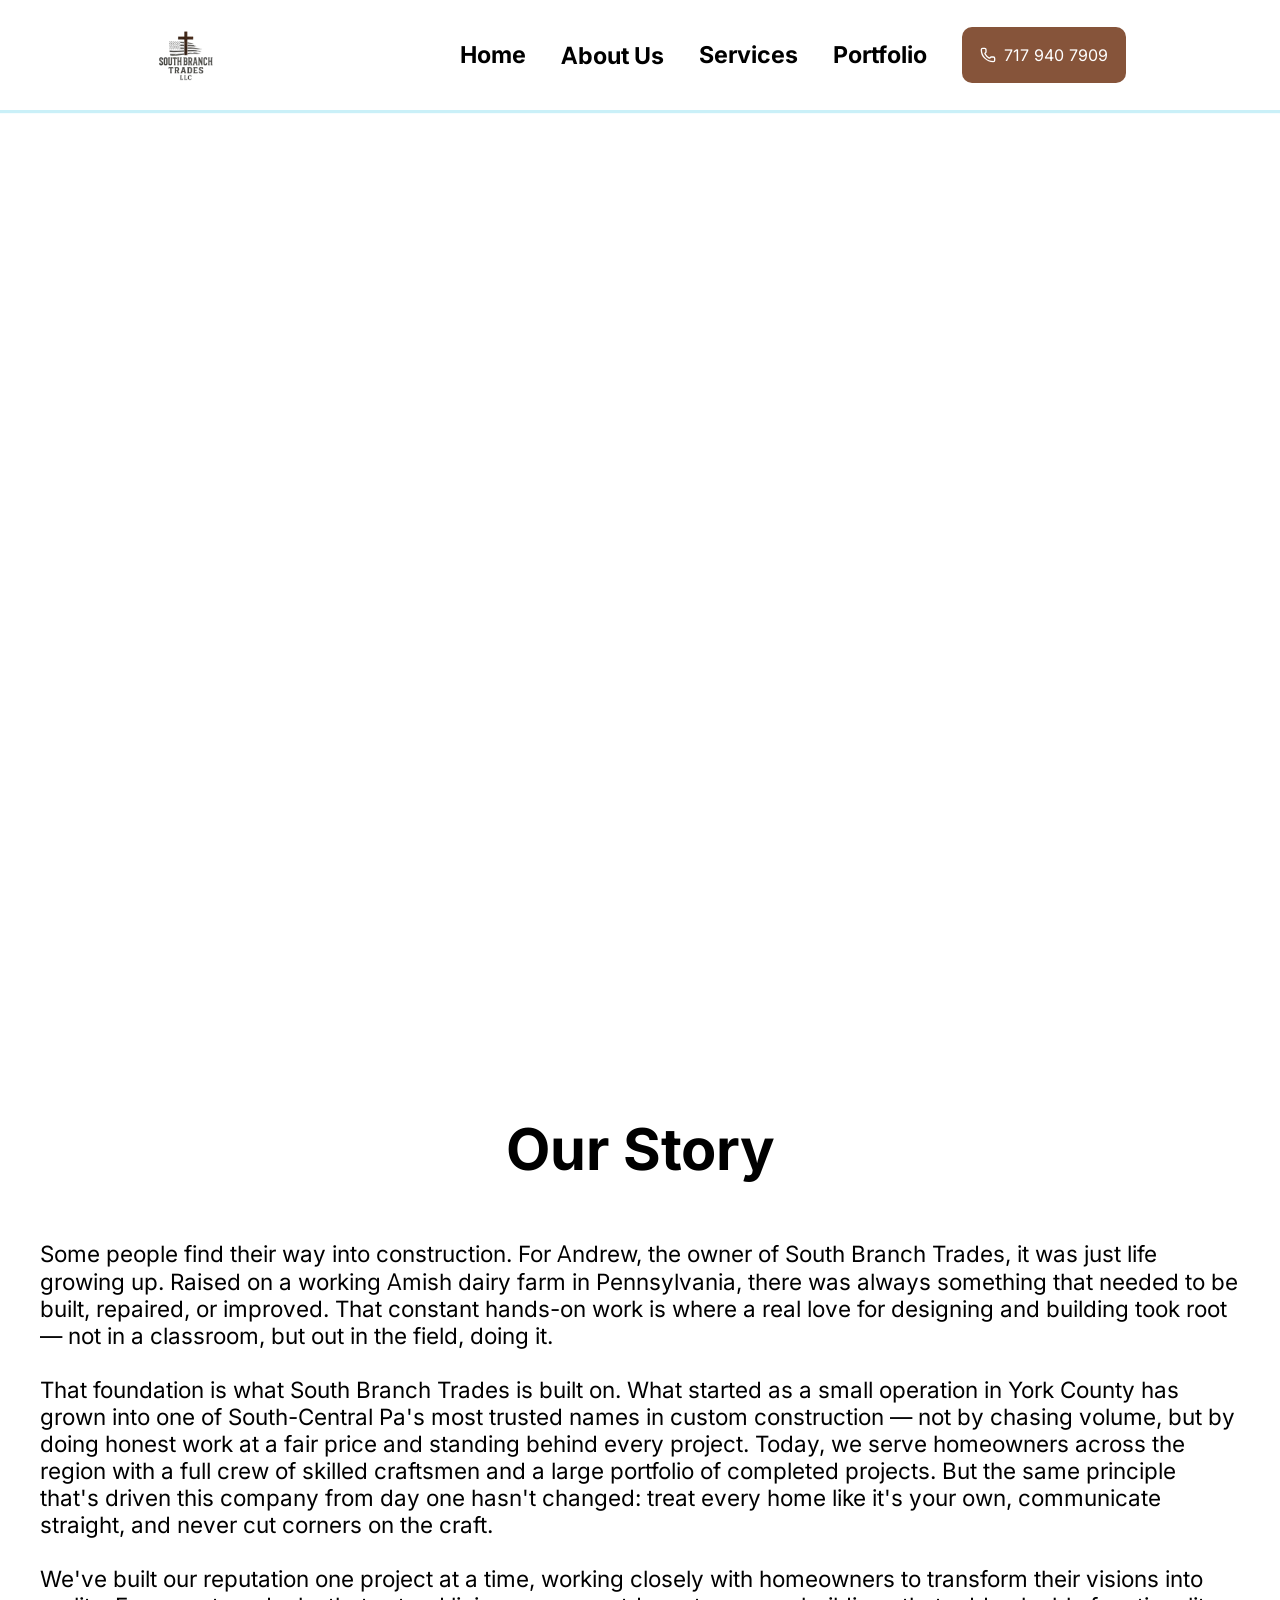
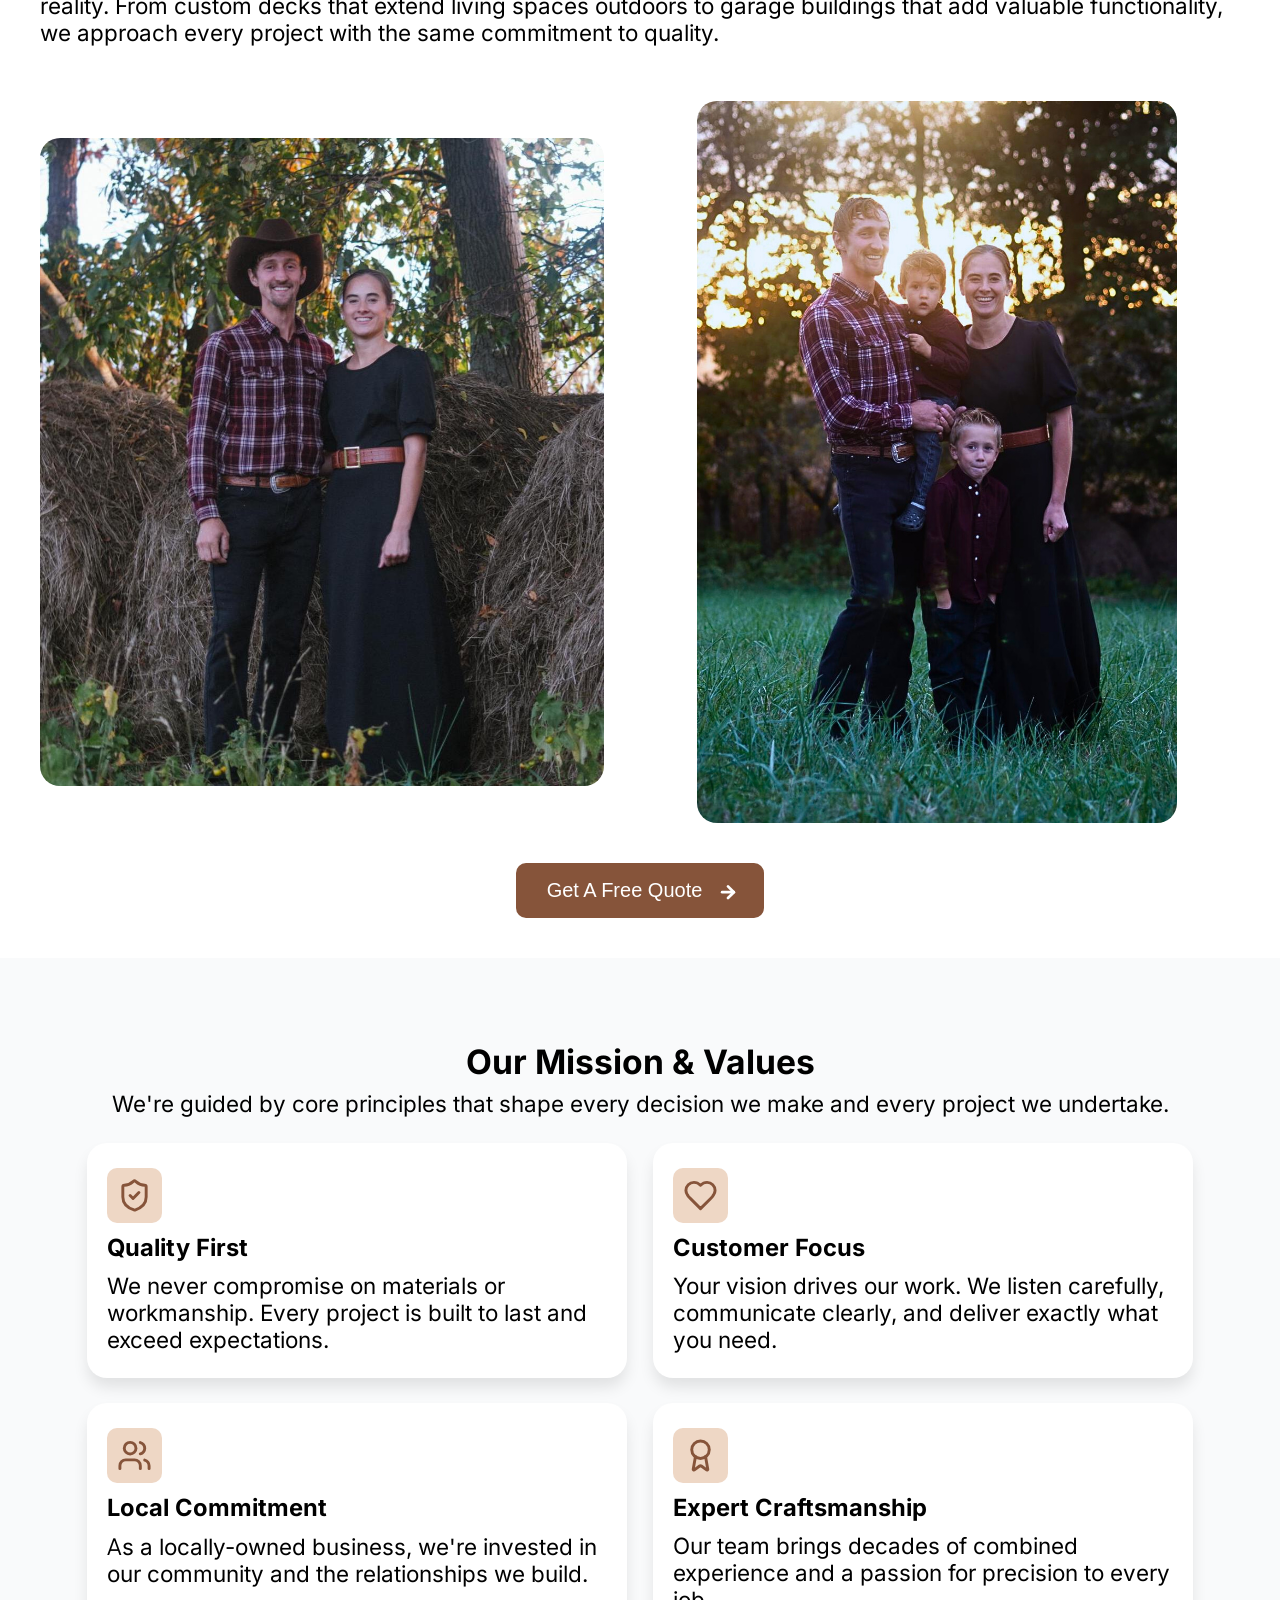
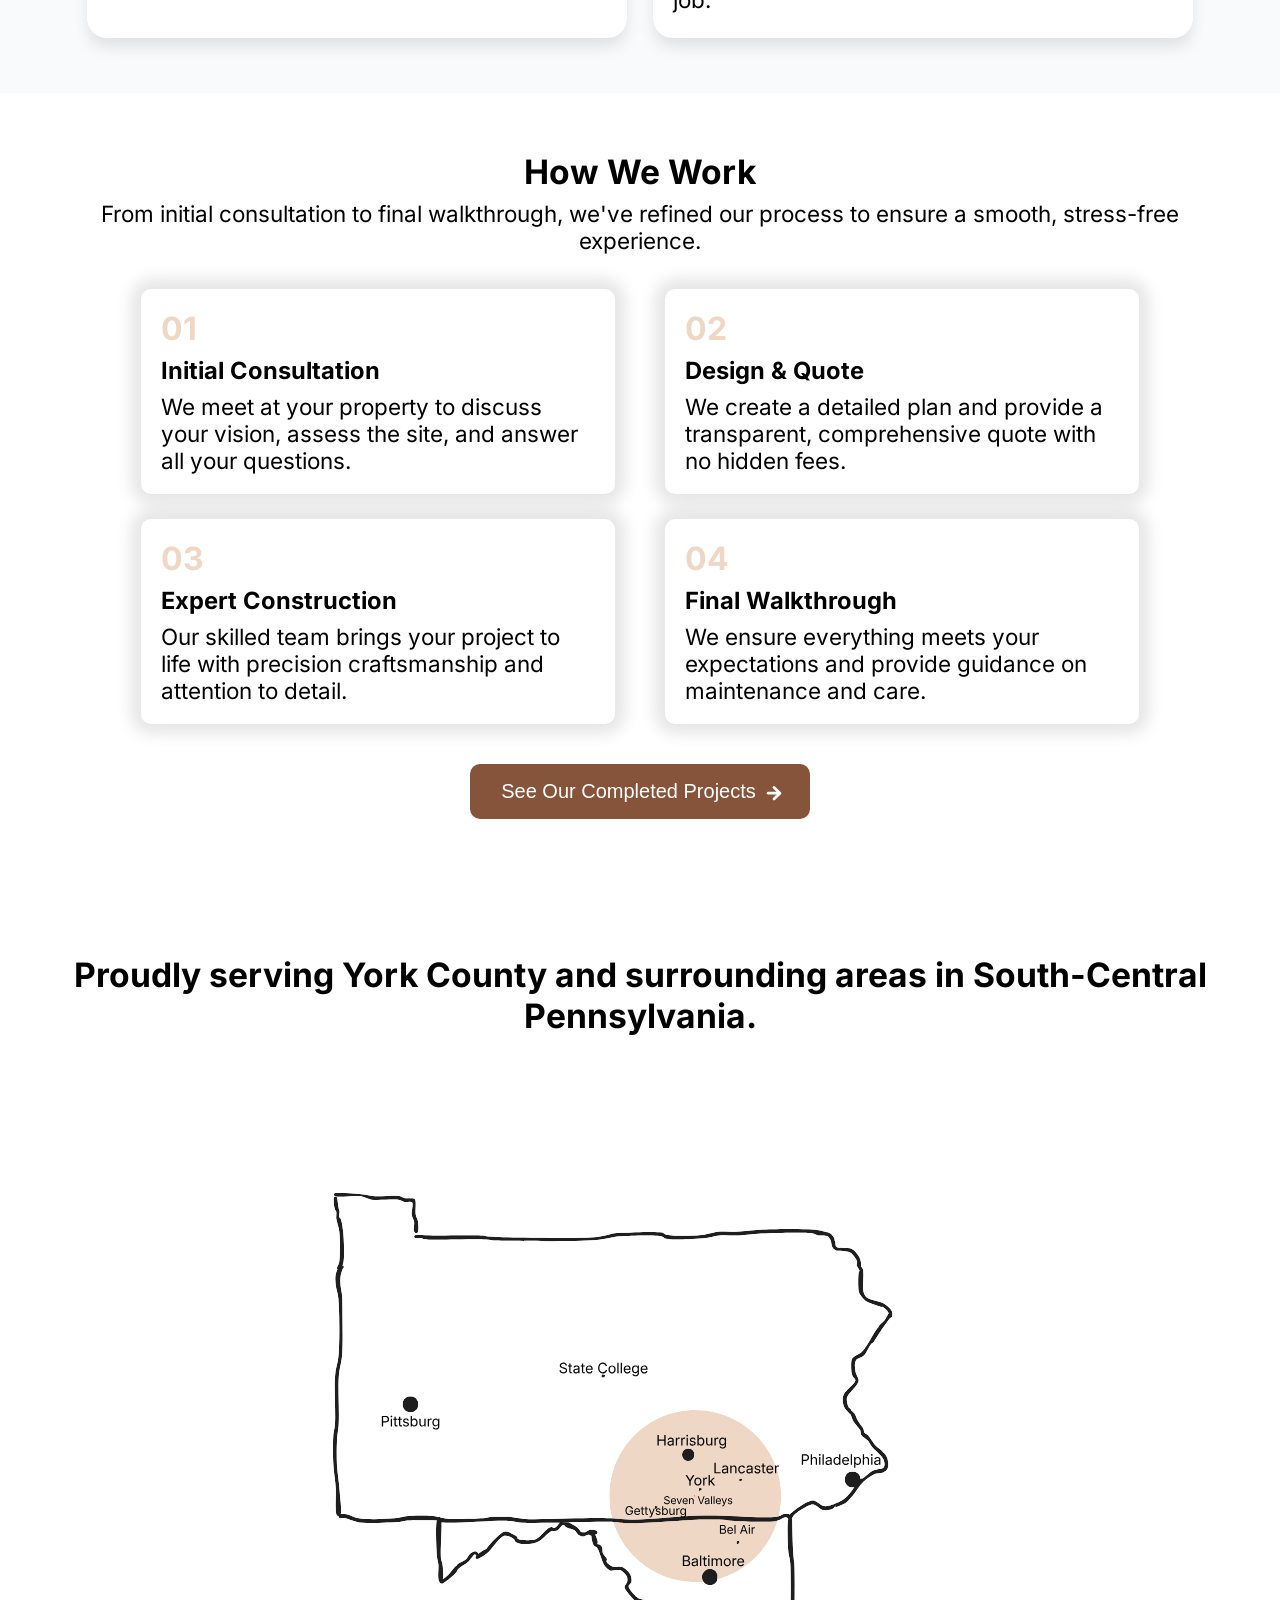
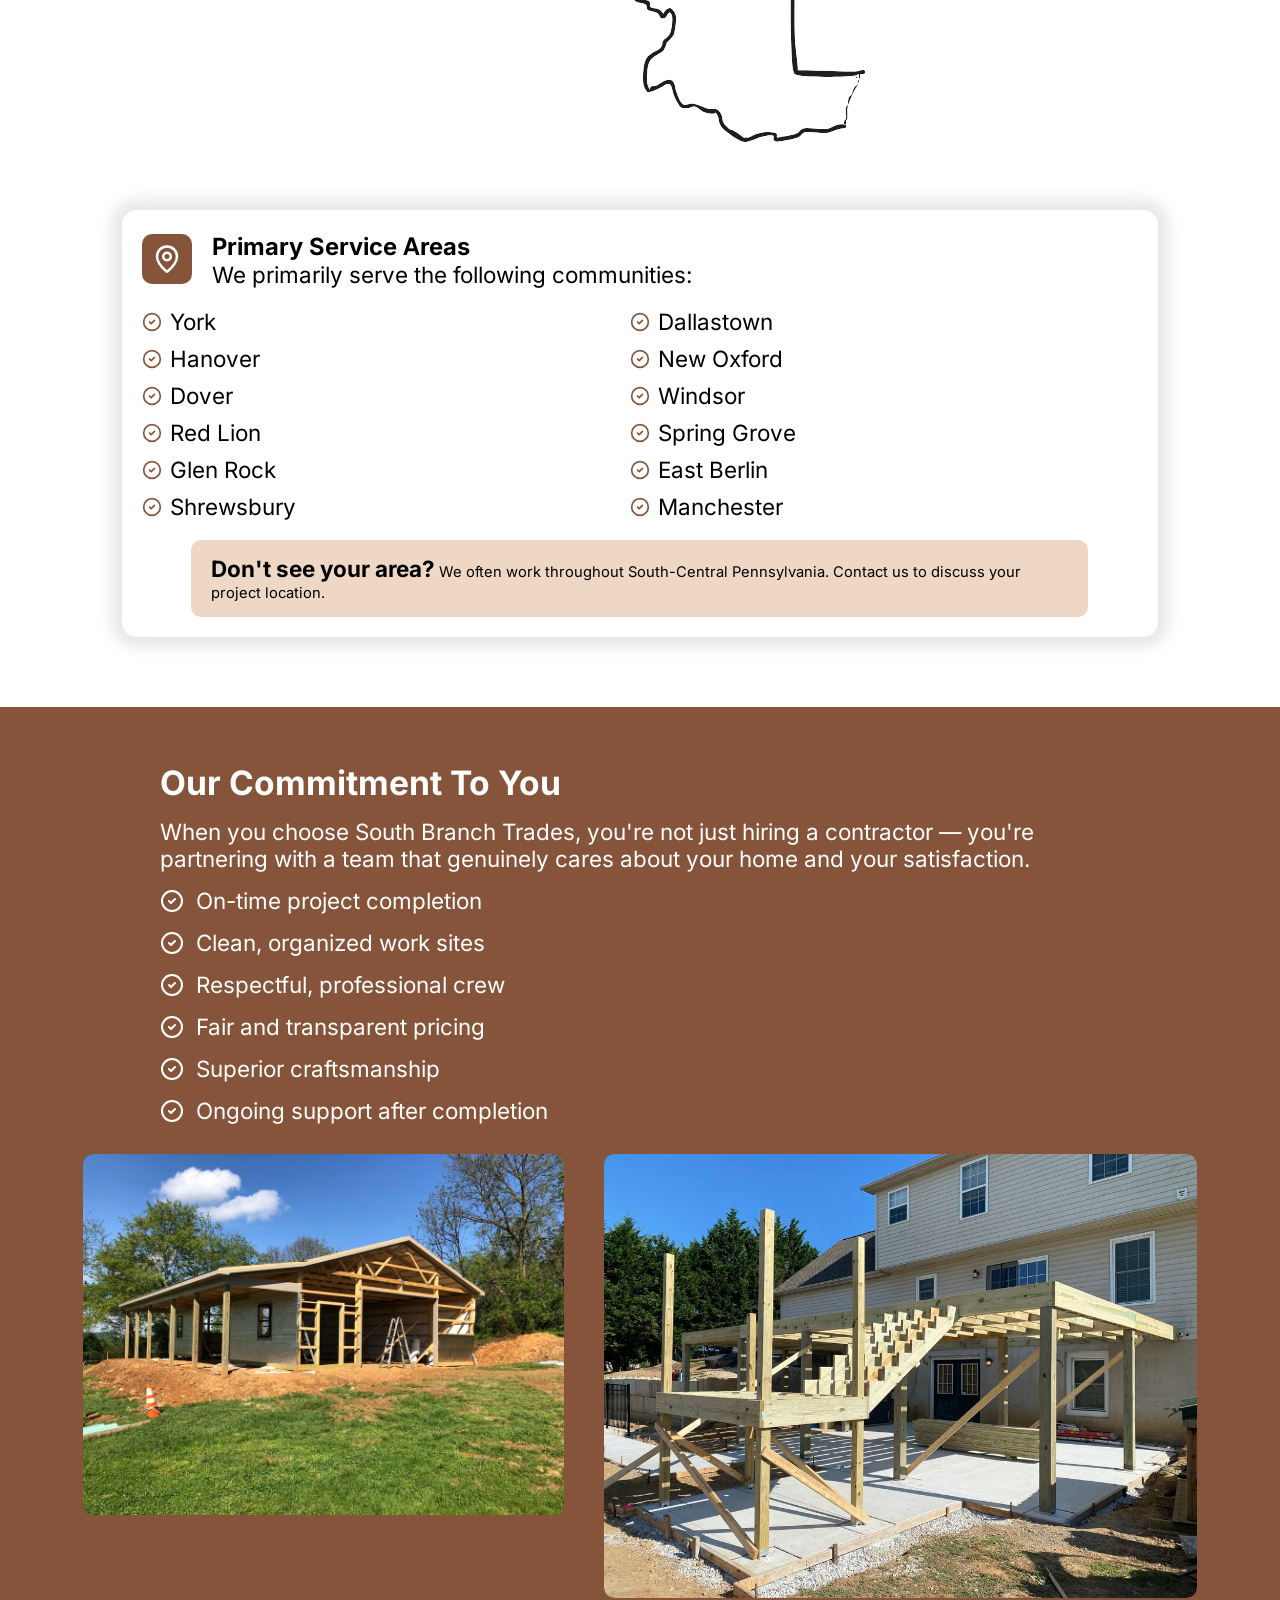
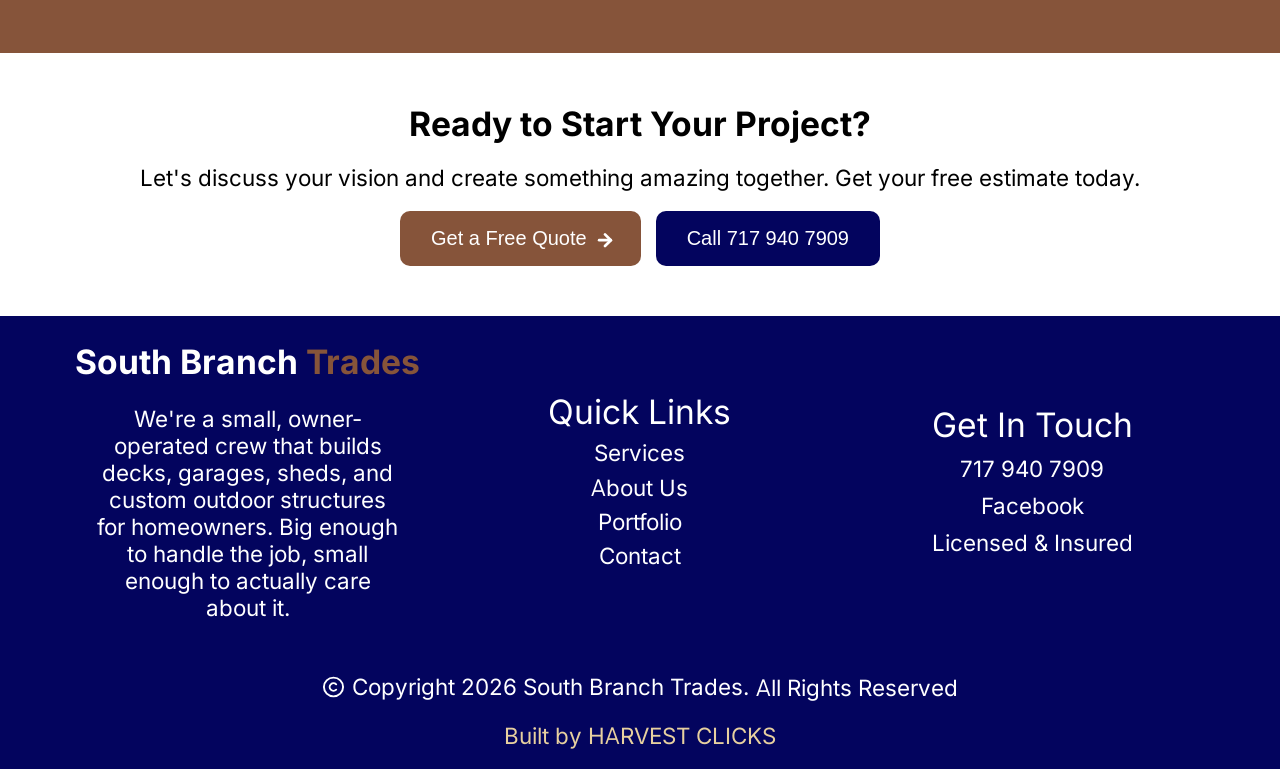
==== commit 1f18997c: "launch 3" ====
--- a/about.html
+++ b/about.html
@@ -7,6 +7,9 @@
     <meta charset="utf-8">
 	<link rel="icon" type="image/x-icon" sizes="32x32" href="south-branch-favicon.ico">
     <link rel="icon" type="image/x-icon" sizes="180x180" href="south-branch-180favicon.ico">
+    <link rel="preload" href="/inter-v20-latin-700.woff2" as="font" type="font/woff2" crossorigin>
+    <link rel="preload" href="/inter-v20-latin-regular.woff2" as="font" type="font/woff2" crossorigin>
+    <link rel="preload" href="/plus-jakarta-sans-v12-latin-700.woff2" as="font" type="font/woff2" crossorigin>
 	<link rel="stylesheet" type="text/css" href="critical-home.css">
 	<link rel="preload" href="style.css" as="style" 
       onload="this.onload=null;this.rel='stylesheet'">
@@ -34,7 +37,7 @@
         <picture>
             <source srcset="" media="(max-width: 772px)" type="image/webp">
             <source srcset="" type="image/webp">
-            <img src="andrew-zook-wife.jpg" decoding="async" loading="lazy" width="667" height="766.35" alt="Andrrew Zook and wife">
+            <img src="andrew-zook-wife.jpg" decoding="async" loading="lazy" width="667" height="766" alt="Andrrew Zook and wife">
         </picture>
         <p>Some people find their way into construction. For Andrew, the owner of South Branch Trades, it was just life growing up. Raised on a working Amish dairy farm in Pennsylvania, there was always something that needed to be built, repaired, or improved. That constant hands-on work is where a real love for designing and building took root — not in a classroom, but out in the field, doing it.<br><br>
         That foundation is what South Branch Trades is built on. What started as a small operation in York County has grown into one of South-Central Pa's most trusted names in custom construction — not by chasing volume, but by doing honest work at a fair price and standing behind every project. Today, we serve homeowners across the region with a full crew of skilled craftsmen and a large portfolio of completed projects. But the same principle that's driven this company from day one hasn't changed: treat every home like it's your own, communicate straight, and never cut corners on the craft.<br><br>
@@ -42,7 +45,7 @@
         <picture>
             <source srcset="" media="(max-width: 772px)" type="image/webp">
             <source srcset="" type="image/webp">
-            <img src="andrew-zook-family.jpg" decoding="async" loading="lazy" width="568" height="854.483" alt="Andrew Zook with family">
+            <img src="andrew-zook-family.jpg" decoding="async" loading="lazy" width="568" height="854" alt="Andrew Zook with family">
         </picture>
     </div>
     <div class="hero-buttons">
@@ -122,7 +125,7 @@
 <section id="about-location">
     <h2>Proudly serving York County and surrounding areas in South-Central Pennsylvania.</h2>
     <picture>
-        <img src="pa-md-map.svg" decoding="async" loading="lazy" width="1340" height="837.5" alt="map drawing of the state of Pennsylvania and Maryland, with areas that south branch trades services">
+        <img src="pa-md-map.svg" decoding="async" loading="lazy" width="1340" height="838" alt="map drawing of the state of Pennsylvania and Maryland, with areas that south branch trades services">
     </picture>
     <div class="about-location-towns">
         <div class="about-location-header-icon">
@@ -169,11 +172,11 @@
     <div class="trust-us-pics">
         <picture class="pic1">
             <source srcset="" type="image/svg">
-           <img src="new-garage-construction.jpg" decoding="async" loading="lazy" width="583" height="437.25" alt="pole barn garage in construction">
+           <img src="new-garage-construction.jpg" decoding="async" loading="lazy" width="583" height="437" alt="pole barn garage in construction">
        </picture>
        <picture class="pic2">
             <source srcset="" type="image/svg">
-           <img src="new-deck-construction.jpg" decoding="async" loading="lazy" width="717" height="537.75" alt="deck attached to house during construction">
+           <img src="new-deck-construction.jpg" decoding="async" loading="lazy" width="717" height="538" alt="deck attached to house during construction">
        </picture>  
     </div>
 </section>
--- a/critical-home.css
+++ b/critical-home.css
@@ -1,6 +1,6 @@
 /* inter-400 - latin */
 @font-face {
-  font-display: swap; /* Check https://developer.mozilla.org/en-US/docs/Web/CSS/@font-face/font-display for other options. */
+  font-display: optional; /* Check https://developer.mozilla.org/en-US/docs/Web/CSS/@font-face/font-display for other options. */
   font-family: 'Inter';
   font-style: normal;
   font-weight: 400;
@@ -8,7 +8,7 @@
 }
 /* inter-700 - latin */
 @font-face {
-  font-display: swap; /* Check https://developer.mozilla.org/en-US/docs/Web/CSS/@font-face/font-display for other options. */
+  font-display: optional; /* Check https://developer.mozilla.org/en-US/docs/Web/CSS/@font-face/font-display for other options. */
   font-family: 'Inter';
   font-style: normal;
   font-weight: 700;
@@ -16,7 +16,7 @@
 }
 /* plus-jakarta-sans-400 - latin */
 @font-face {
-  font-display: swap; /* Check https://developer.mozilla.org/en-US/docs/Web/CSS/@font-face/font-display for other options. */
+  font-display: optional; /* Check https://developer.mozilla.org/en-US/docs/Web/CSS/@font-face/font-display for other options. */
   font-family: 'Inter';
   font-style: normal;
   font-weight: 400;
@@ -25,7 +25,7 @@
 }
 /* plus-jakarta-sans-700 - latin */
 @font-face {
-  font-display: swap; /* Check https://developer.mozilla.org/en-US/docs/Web/CSS/@font-face/font-display for other options. */
+  font-display: optional; /* Check https://developer.mozilla.org/en-US/docs/Web/CSS/@font-face/font-display for other options. */
   font-family: 'Inter';
   font-style: normal;
   font-weight: 700;
@@ -142,6 +142,7 @@
 .navigation .logo {
     width: 90px;
     height: 90px;
+    aspect-ratio: 90 / 90;
 }
 .navigation .logo img {
     width: 100%;
@@ -241,6 +242,7 @@
 #hero img {
     width: 100%;
     height: auto;
+    aspect-ratio: 1490 / 1118;
     border-radius: 5px;
 }
 #hero .hero-content {
@@ -421,10 +423,12 @@
 .services-hero .hero-pic {
     display: block;
     width: 100vw;
+    aspect-ratio: 1500 / 1125;
     max-width: 1500px;
 }
 .services-hero .hero-pic img {
     width: 100%;
+    height: auto;
 }
 .services-hero .icon-pic {
     display: flex;
--- a/style.css
+++ b/style.css
@@ -1,6 +1,7 @@
+
 /* inter-400 - latin */
 @font-face {
-  font-display: swap; /* Check https://developer.mozilla.org/en-US/docs/Web/CSS/@font-face/font-display for other options. */
+  font-display: optional; /* Check https://developer.mozilla.org/en-US/docs/Web/CSS/@font-face/font-display for other options. */
   font-family: 'Inter';
   font-style: normal;
   font-weight: 400;
@@ -8,7 +9,7 @@
 }
 /* inter-700 - latin */
 @font-face {
-  font-display: swap; /* Check https://developer.mozilla.org/en-US/docs/Web/CSS/@font-face/font-display for other options. */
+  font-display: optional; /* Check https://developer.mozilla.org/en-US/docs/Web/CSS/@font-face/font-display for other options. */
   font-family: 'Inter';
   font-style: normal;
   font-weight: 700;
@@ -16,7 +17,7 @@
 }
 /* plus-jakarta-sans-400 - latin */
 @font-face {
-  font-display: swap; /* Check https://developer.mozilla.org/en-US/docs/Web/CSS/@font-face/font-display for other options. */
+  font-display: optional; /* Check https://developer.mozilla.org/en-US/docs/Web/CSS/@font-face/font-display for other options. */
   font-family: 'Inter';
   font-style: normal;
   font-weight: 400;
@@ -25,7 +26,7 @@
 }
 /* plus-jakarta-sans-700 - latin */
 @font-face {
-  font-display: swap; /* Check https://developer.mozilla.org/en-US/docs/Web/CSS/@font-face/font-display for other options. */
+  font-display: optional; /* Check https://developer.mozilla.org/en-US/docs/Web/CSS/@font-face/font-display for other options. */
   font-family: 'Inter';
   font-style: normal;
   font-weight: 700;
@@ -186,7 +187,7 @@
     left: 5vw;
     background-color: var(--primary);
     width: 50px;
-    height: auto;
+    height: 50px;
     padding: 12px;
     border-radius: 10px;
 }
@@ -487,7 +488,7 @@
 }
 #reviews img {
     width: 29px;
-    height: auto;
+    height: 29px;
 }
 #reviews .stars-cont {
     display: flex;
@@ -496,6 +497,7 @@
 }
 #reviews .stars-cont img {
     width: 17px;
+    height: 17px;
 }
 #reviews .review-card p, #reviews .review-card strong {
     color: #fff;
@@ -1044,7 +1046,7 @@
 }
 .trust-us-content span img {
     width: 24px;
-    height: auto;
+    height: 24px;
     flex-shrink: 0;
 }
 .trust-us-pics {
@@ -1336,7 +1338,7 @@
     position: relative;
     box-shadow: 0 15px 15px -1px rgba(0, 0, 0, 0.1);
 }
-.portfolio-cont .project {
+.project {
     width: 100%;
 }
 .project h3 {
@@ -1351,10 +1353,11 @@
 }
 .project p {
     padding: 0 20px;
+    text-align: center;
 }
 .project > img {
     width: 100%;
-    height: 250px;
+    height: 400px;
     object-fit: cover;
     border-radius: 20px 20px 0 0;
 }
@@ -1461,6 +1464,11 @@
     display: none;
 }
 
+}
+@media only screen and (max-width: 48.3rem) {
+    .services-gallery-cont .project {
+    width: 90%;
+}
 }
 /* -----------------------------------------------
    TABLET (min-width: 48.3rem / ~772px)
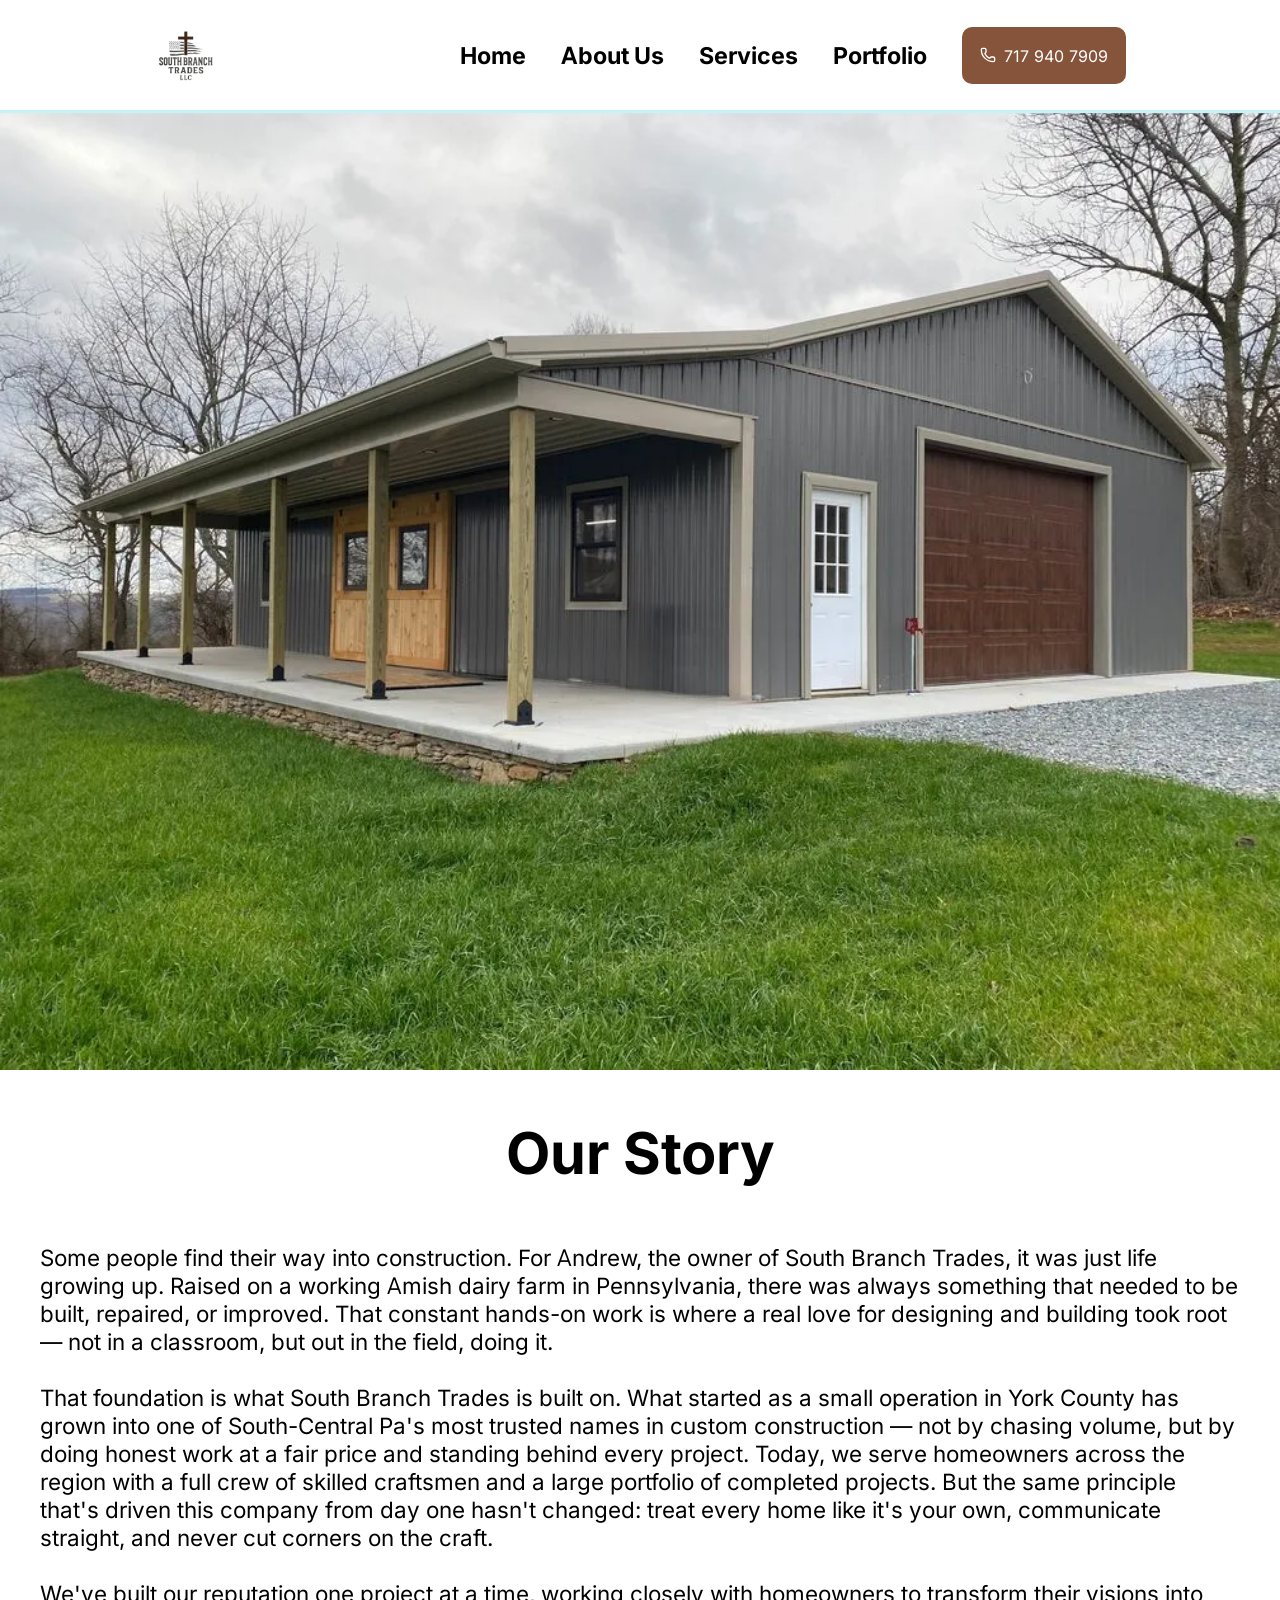
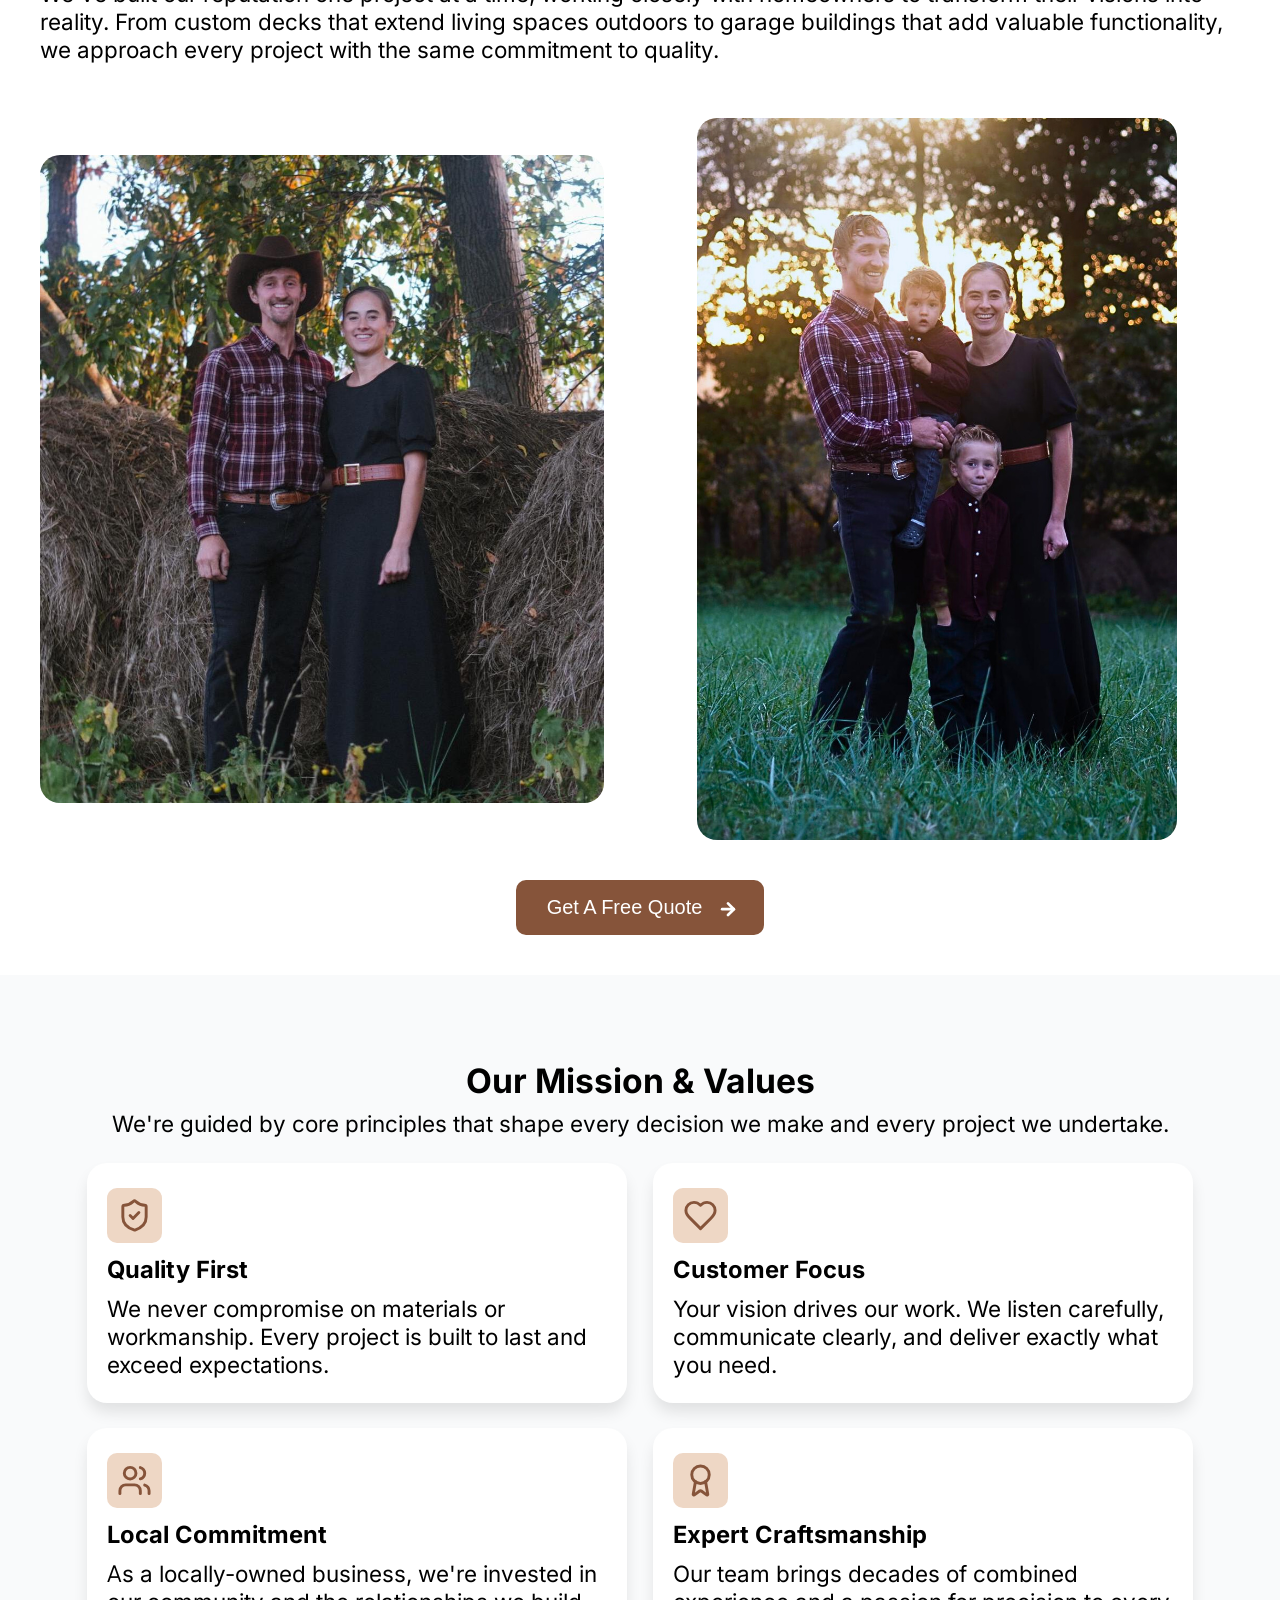
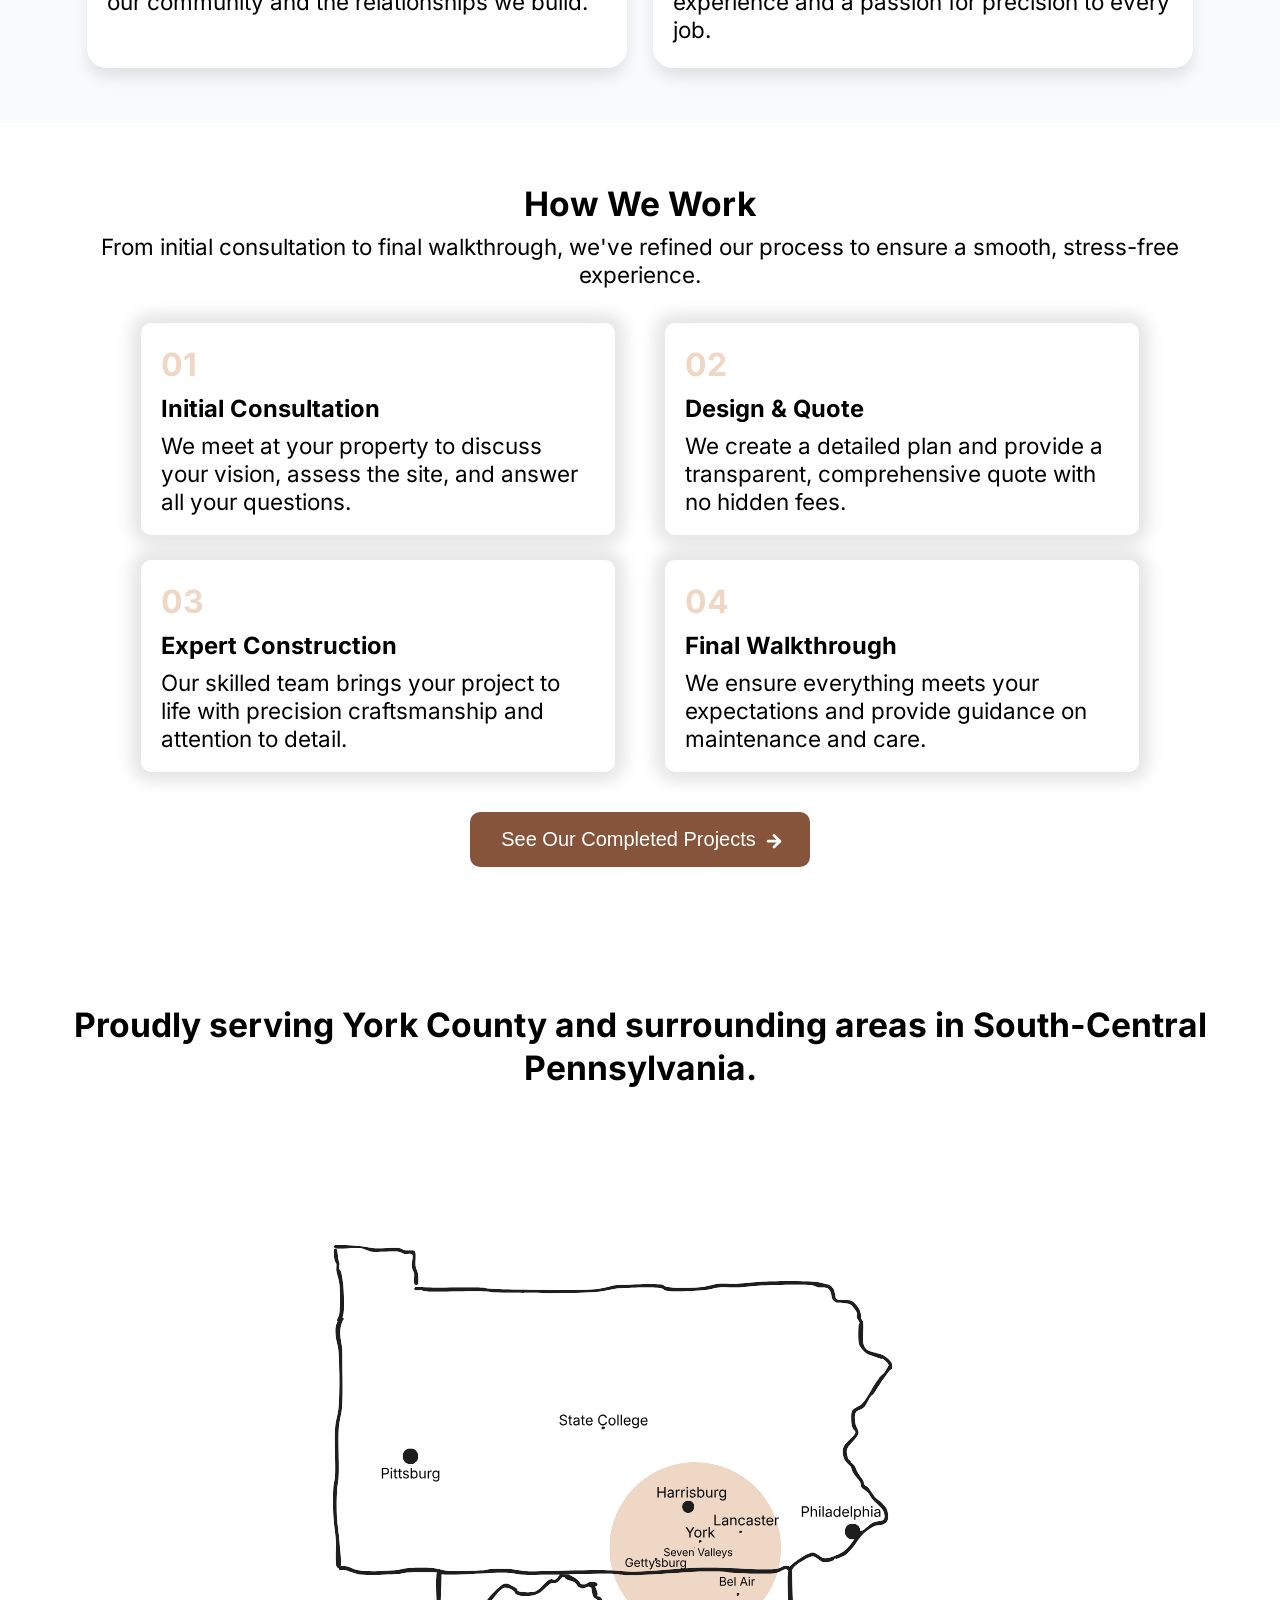
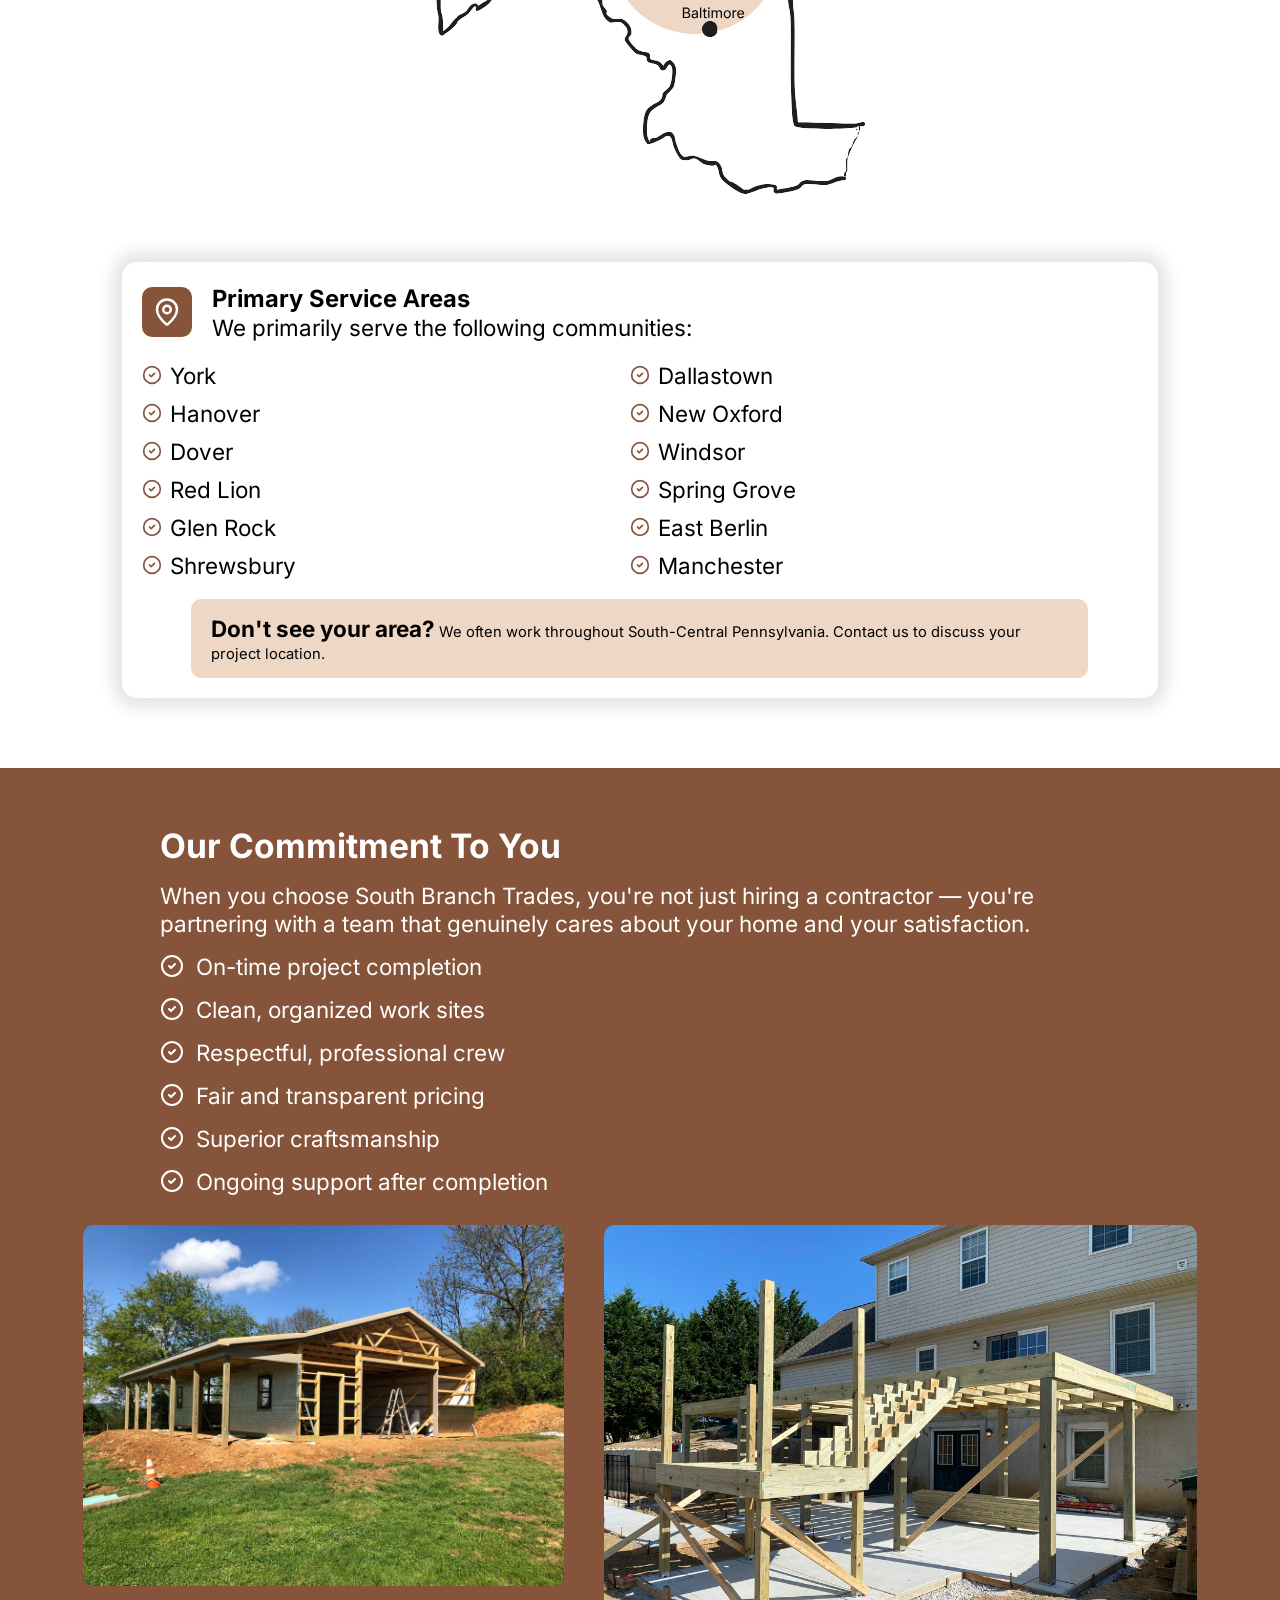
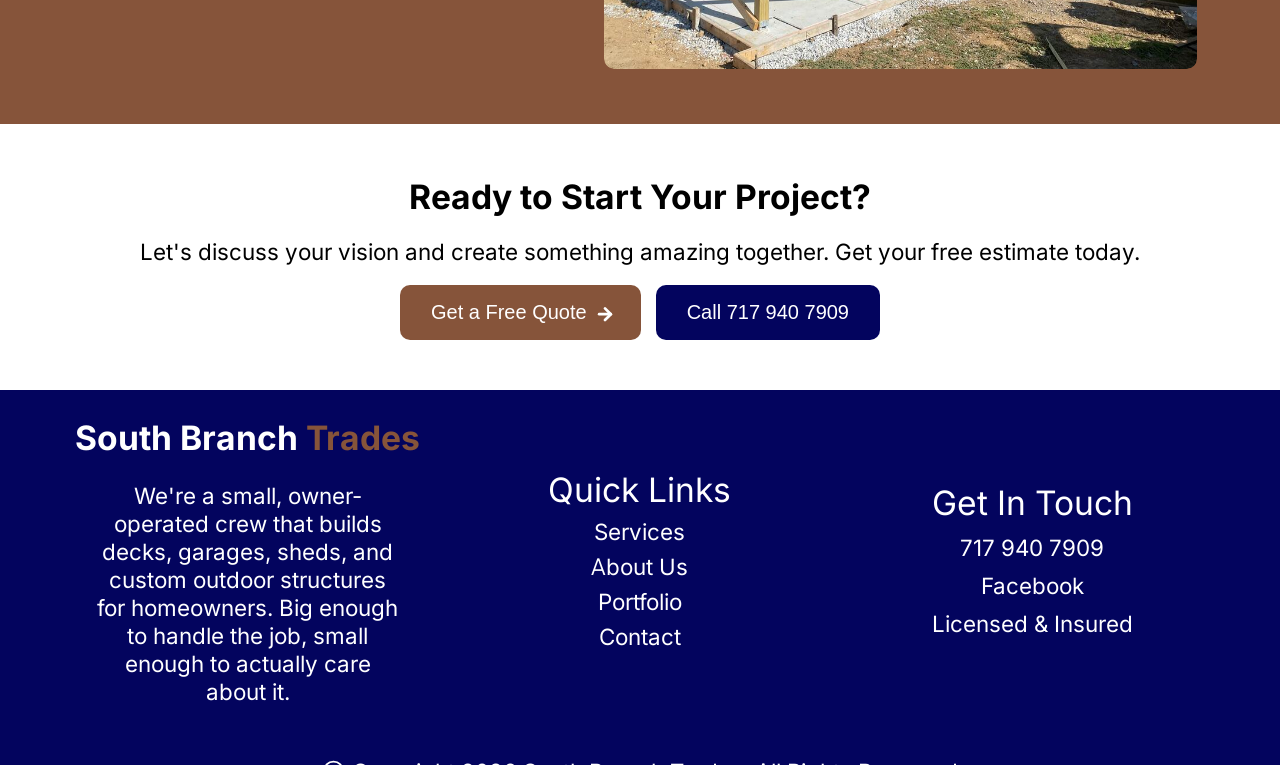
==== commit 1eb5c18d: "post-launch favicon fix" ====
--- a/about.html
+++ b/about.html
@@ -5,8 +5,8 @@
 	<meta name="description" content="reliable, experienced, and compotent deck builders.">
 	<meta name="viewport" content="width=device-width, initial-scale=1.0">
     <meta charset="utf-8">
-	<link rel="icon" type="image/x-icon" sizes="32x32" href="south-branch-favicon.ico">
-    <link rel="icon" type="image/x-icon" sizes="180x180" href="south-branch-180favicon.ico">
+	<link rel="icon" type="image/svg" sizes="32x32" href="south-branch-favicon.svg">
+    <link rel="icon" type="image/svg" sizes="180x180" href="south-branch-180favicon.svg">
     <link rel="preload" href="/inter-v20-latin-700.woff2" as="font" type="font/woff2" crossorigin>
     <link rel="preload" href="/inter-v20-latin-regular.woff2" as="font" type="font/woff2" crossorigin>
     <link rel="preload" href="/plus-jakarta-sans-v12-latin-700.woff2" as="font" type="font/woff2" crossorigin>
--- a/critical-home.css
+++ b/critical-home.css
@@ -1,870 +1 @@
-/* inter-400 - latin */
-@font-face {
-  font-display: optional; /* Check https://developer.mozilla.org/en-US/docs/Web/CSS/@font-face/font-display for other options. */
-  font-family: 'Inter';
-  font-style: normal;
-  font-weight: 400;
-  src: url('inter-v20-latin-regular.woff2') format('woff2'); /* Chrome 36+, Opera 23+, Firefox 39+, Safari 12+, iOS 10+ */
-}
-/* inter-700 - latin */
-@font-face {
-  font-display: optional; /* Check https://developer.mozilla.org/en-US/docs/Web/CSS/@font-face/font-display for other options. */
-  font-family: 'Inter';
-  font-style: normal;
-  font-weight: 700;
-  src: url('inter-v20-latin-700.woff2') format('woff2'); /* Chrome 36+, Opera 23+, Firefox 39+, Safari 12+, iOS 10+ */
-}
-/* plus-jakarta-sans-400 - latin */
-@font-face {
-  font-display: optional; /* Check https://developer.mozilla.org/en-US/docs/Web/CSS/@font-face/font-display for other options. */
-  font-family: 'Inter';
-  font-style: normal;
-  font-weight: 400;
-  src: url('plus-jakarta-sans-v12-latin-regular.woff2') format('woff2');
-  unicode-range: U+0041;
-}
-/* plus-jakarta-sans-700 - latin */
-@font-face {
-  font-display: optional; /* Check https://developer.mozilla.org/en-US/docs/Web/CSS/@font-face/font-display for other options. */
-  font-family: 'Inter';
-  font-style: normal;
-  font-weight: 700;
-  src: url('plus-jakarta-sans-v12-latin-700.woff2') format('woff2');
-  unicode-range: U+0041;
-}
-
-:root {
-	--primary: #86543A;
-	--primaryLight: #EED7C5;
-	--secondary: #03045E;
-	--third: #CAF0F8;
-    --grayBackgrd: #F9FAFB;
-	--font: #000;
-    --h1: calc(2rem + 2vw);
-    --h2: calc(1.3rem + 1vw);
-    --h3: calc(1rem + 0.6vw);
-    --p: calc(1rem + 0.5vw);
-    --m-h1: 1.75rem;
-    --m-h2: 1.5rem;
-    --m-btn: 1.25rem;
-    --border: 20px;
-    --max: 1500px;
-    --portfolioHeight: 500px;
-}
-/** {border: solid red 1px !important;}*/
-* {box-sizing: border-box;}
-
-body {
-    font-family: Inter;
-    font-size: 16px;
-    margin: 0 auto;
-    padding: 0;
-    max-width: 100vw;
-    position: relative;
-
-}
-
-li {
-	list-style: none;
-}
-a {
-    border: none;
-	text-decoration: none;
-    color: var(--font);
-}
-h1, p, h2, h3 {
-    color: var(--font);
-}
-h1 {
-    font-size: var(--h1);
-}
-h2 {
-    font-size: var(--h2);
-}
-h3 {
-    font-size: var(--h3);
-}
-p {
-    font-size: var(--p);
-}
-button {
-    display: flex;
-    border-radius: 10px;
-    background-color: var(--primary);
-    width: auto;
-    height: auto;
-    color: #fff;
-    font-size: 1.5rem;
-    text-align: center;
-    border: none;
-    cursor: pointer;
-}
-button a {
-    padding: 15px 25px;
-}
-button img {
-    margin-left: -17px;
-    margin-right: 20px;
-}
-
- /*     ---------------------------------------
-        ---------------------------------------
-        ---------------------------------------
-        ----------MOBILE iPhone/ONLY-----------
-        ---------------------------------------
-        ---------------------------------------
-        ---------------------------------------  */
-@media only screen and (min-width: 0rem) {
-button a {
-    font-size: var(--m-btn);
-    color: #fff;
-}
-button img {
-    width: var(--m-btn);
-    height: auto;
-}
-
-.navigation {
-    display: flex;
-    flex-direction: row;
-    align-items: center;
-    justify-content: space-around;
-    padding: 10px 0;
-    position: sticky;
-    top: 1px;
-    left: 0;
-    box-shadow: 0 0 1px 3px var(--third);
-    z-index: 1000;
-    background-color: #fff;
-    max-width: 1500px;
-    margin: 0 auto;
-}
-.navigation .logo {
-    width: 90px;
-    height: 90px;
-    aspect-ratio: 90 / 90;
-}
-.navigation .logo img {
-    width: 100%;
-    height: auto;
-    border-radius: 15px;
-}
-.navigation .mobile-box {
-    width: 60px;
-    height: 60px;
-    cursor: pointer;
-    position: relative;
-    display: flex;
-    flex-direction: column;
-    justify-content: center;
-    align-items: center;
-    gap: 6px;
-}
-.navigation .mobile-box .line {
-    background-color: #545454;
-    width: 70%;
-    height: 6px;
-    border-radius: 5px;
-}
-.mobile-menu-open .mobile-box .line1 {
-    position: absolute;
-    top: 45.5%;
-    transform: rotate(50deg);
-    transition: transform .6s;
-}
-.mobile-menu-open .mobile-box .line2 {
-    display: none;
-}
-.mobile-menu-open .mobile-box .line3 {
-    position: absolute;
-    top: 45.5%;
-    transform: rotate(-50deg);
-    transition: transform .6s;
-}
-.mobile-menu-open #menu {
-    display: inherit;
-    position: absolute;
-    top: 90px;
-}
-.mobile-menu-open .nav-menu {
-    width: 95vw;
-    padding: 35px 0 30px 0;
-    display: flex;
-    flex-direction: column;
-    row-gap: 20px;
-    align-items: center;
-    background-color: var(--primaryLight);
-    border-radius: 20px;
-    font-size: 2rem;
-    font-weight: 700;
-    margin: 0;
-}
-.mobile-menu-open .nav-menu li:nth-last-child(2) {
-    margin-bottom: 35px;
-}
-.nav-menu .menu-cta {
-    border-radius: 10px;
-    display: flex;
-    align-items: center;
-    justify-content: center;
-    column-gap: 8px;
-    background-color: var(--primary);
-    padding: 18px;
-}
-.nav-menu .menu-cta img {
-    width: 1.4rem;
-    height: auto;
-}
-.nav-menu .menu-cta a {
-    color: #fff;
-    font-size: 1.3rem;
-    font-weight: 100;
-}
-#menu {
-    display: none;
-}
-/*     ---------------------------------------
-       ---------------------------------------
-       ----------Home Page iPhone/ONLY--------
-       ---------------------------------------
-       --------------------------------------- */
-#hero {
-    position: relative;
-    padding-bottom: 5px;
-    background-color: var(--grayBackgrd);
-}
-#hero picture {
-    width: calc(100vw - 10px);
-    max-width: 1490px;
-    display: block;
-    margin: 5px auto;
-}
-#hero img {
-    width: 100%;
-    height: auto;
-    aspect-ratio: 1490 / 1118;
-    border-radius: 5px;
-}
-#hero .hero-content {
-    width: 90vw;
-    border: 1px solid var(--secondary);
-    border-radius: 20px;
-    margin: 0 auto;
-    padding: 20px;
-}
-#hero .hero-content h1 {
-    margin-top: 0;
-    font-size: var(--m-h1);
-    text-align: center;
-}
-#hero .hero-buttons {
-    display: flex;
-    flex-flow: row wrap;
-    align-items: center;
-    row-gap: 20px;
-    column-gap: 20px;
-    justify-content: center;
-    margin-top: 15px;
-}
-#hero .hero-buttons img {
-    width: var(--m-btn);
-}
-#hero .hero-buttons .hero-portfolio-btn {
-    background-color: #fff;
-    border: 1px solid var(--secondary);
-}
-#hero .hero-buttons .hero-portfolio-btn a {
-    color: var(--secondary);
-}
-
-
-
-/*     ---------------------------------------
-       ---------------------------------------
-       -------Interior pages iPhone/ONLY------
-       ---------------------------------------
-       --------------------------------------- */
-/* ---------- #about-hero ---------- */
-#about-hero {
-    display: flex;
-    flex-flow: row wrap;
-    justify-content: center;
-    position: relative;
-}
-#about-hero > picture {
-    width: 100%;
-}
-#about-hero picture img {
-    width: 100%;
-    height: auto;
-    object-fit: cover;
-}
-#about-hero .hero-content {
-    display: flex;
-    flex-direction: column;
-    align-items: center;
-    justify-content: center;
-    padding: 30px 5vw;
-    row-gap: 25px;
-}
-#about-hero .hero-content h1 {
-    font-size: var(--m-h1);
-    text-align: center;
-    margin: 0;
-}
-#about-hero .hero-content p {
-    margin: 0;
-    text-align: left;
-    width: 100%;
-}
-#about-hero .hero-content picture {
-    width: 100%;
-    display: block;
-}
-#about-hero .hero-content picture img {
-    width: 100%;
-    height: auto;
-    border-radius: var(--border);
-    display: block;
-}
-#about-hero .hero-content picture:nth-of-type(2) {
-    width: 75vw;
-    margin: 0 auto;
-}
-#about-hero .hero-buttons {
-    display: flex;
-    justify-content: center;
-    padding: 0 0 40px 0;
-}
-#about-hero .hero-buttons button {
-    display: flex;
-    align-items: center;
-    column-gap: 8px;
-}
-#about-hero .hero-buttons button a {
-    font-size: var(--m-btn);
-    color: #fff;
-}
-#about-hero .hero-buttons button img {
-    width: var(--m-btn);
-    height: auto;
-}
-
-/*-----------------services------------------*/
-.serv-port-buttons {
-    display: flex;
-    flex-flow: column nowrap;
-    align-items: center;
-    margin: 30px auto 40px auto;
-}
-.serv-port-buttons h1 {
-    text-align: center;
-    font-size: var(--m-h1);
-    margin-bottom: 30px;
-}
-.serv-port-buttons p {
-    text-align: center;
-}
-.serv-port-buttons .select-a-service-buttons {
-    display: flex;
-    flex-flow: row nowrap;
-    justify-content: center;
-    column-gap: 15px;
-}
-.serv-port-buttons .select-a-service-buttons button a {
-    padding: 7px 15px;
-    font-size: 1.3rem;
-}
-.show-garages .select-a-service-buttons #decks-btn {
-    background-color: #fff;
-    border: 1px solid var(--primary);
-}
-.show-garages .select-a-service-buttons #decks-btn a {
-    color: var(--primary);
-}
-.show-additions .select-a-service-buttons #decks-btn {
-    background-color: #fff;
-    border: 1px solid var(--primary);
-}
-.show-additions .select-a-service-buttons #decks-btn a {
-    color: var(--primary);
-}
-.select-a-service-buttons #garages-btn {
-    background-color: #fff;
-    border: 1px solid var(--primary);
-}
-.select-a-service-buttons #garages-btn a {
-    color: var(--primary);
-}
-.select-a-service-buttons #additions-btn {
-    background-color: #fff;
-    border: 1px solid var(--primary);
-}
-.select-a-service-buttons #additions-btn a {
-    color: var(--primary);
-}
-.show-garages .select-a-service-buttons #garages-btn {
-    background-color: var(--primary);
-    border: none;
-}
-.show-garages .select-a-service-buttons #garages-btn a {
-    color: #fff;
-}
-.show-additions .select-a-service-buttons #additions-btn {
-    background-color: var(--primary);
-    border: none;
-}
-.show-additions .select-a-service-buttons #additions-btn a {
-    color: #fff;
-}
-.services-hero {
-    position: relative;
-}
-.services-hero .hero-pic {
-    display: block;
-    width: 100vw;
-    aspect-ratio: 1500 / 1125;
-    max-width: 1500px;
-}
-.services-hero .hero-pic img {
-    width: 100%;
-    height: auto;
-}
-.services-hero .icon-pic {
-    display: flex;
-    align-items: center;
-    justify-content: center;
-    width: 50px;
-    height: 50px;
-    border-radius: 10px;
-    background-color: var(--primary);
-    position: absolute;
-    top: 30px;
-    left: 30px;
-}
-.services-hero .icon-pic img {
-    width: 62%;
-    height: auto;
-}
-
-/*-------Portfolio--------*/
-
-#portfolio-buttons .select-a-service-buttons {
-    column-gap: 8px;
-}
-#portfolio-buttons .select-a-service-buttons button a {
-    padding: 7px 7px;
-}
-#portfolio-buttons .select-a-service-buttons button a {
-    font-size: 1rem;
-}
-.port-additions .port-decks-btn {
-    background-color: #fff;
-    border: 1px solid var(--primary);
-}
-.port-additions .port-decks-btn a {
-    color: var(--primary);
-}
-.port-garages .port-decks-btn {
-    background-color: #fff;
-    border: 1px solid var(--primary);
-}
-.port-garages .port-decks-btn a {
-    color: var(--primary);
-}
-.port-misc .port-decks-btn {
-    background-color: #fff;
-    border: 1px solid var(--primary);
-}
-.port-misc .port-decks-btn a {
-    color: var(--primary);
-}
-.port-garages-btn {
-    background-color: #fff;
-    border: 1px solid var(--primary);
-}
-.port-garages-btn a {
-    color: var(--primary);
-}
-.port-garages .port-garages-btn {
-    background-color: var(--primary);
-    border: none;
-}
-.port-garages .port-garages-btn a {
-    color: #fff;
-}
-.port-additions-btn {
-    background-color: #fff;
-    border: 1px solid var(--primary);
-}
-.port-additions-btn a {
-    color: var(--primary);
-}
-.port-additions .port-additions-btn {
-    background-color: var(--primary);
-    border: none;
-}
-.port-additions .port-additions-btn a {
-    color: #fff;
-}
-.port-misc-btn {
-    background-color: #fff;
-    border: 1px solid var(--primary);
-}
-.port-misc-btn a {
-    color: var(--primary);
-}
-.port-misc .port-misc-btn {
-    background-color: var(--primary);
-    border: none;
-}
-.port-misc .port-misc-btn a {
-    color: #fff;
-}
-#portfolio-buttons {
-    display: flex;
-    flex-flow: row wrap;
-    justify-content: center;
-    row-gap: 20px;
-    padding: 0 30px;
-    margin: 30px auto 0 auto;
-}
-#portfolio-buttons h1 {
-    margin: 0;
-}
-#portfolio-buttons p {
-    margin: 0;
-    width: 60vw;
-}
-.port-sections {
-    display: flex;
-    flex-flow: row wrap;
-    justify-content: center;
-    margin-top: 20px;
-}
-.port-sections p:nth-child(2) {
-    width: 90vw;
-    text-align: center;
-    margin-bottom: 35px;
-}
-/* ---------- #contact-hero ---------- */
-#contact-hero {
-    margin: 0 auto 30px auto;
-    display: flex;
-    flex-direction: column;
-    align-items: center;
-    row-gap: 25px;
-}
-#contact-hero .header-cont {
-    padding: 30px 7vw 0 7vw;
-    text-align: center;
-}
-#contact-hero .header-cont h1 {
-    font-size: var(--m-h1);
-    margin: 0 0 10px 0;
-}
-#contact-hero .header-cont p {
-    margin: 0;
-    width: 85vw;
-}
-#contact-hero > img {
-    width: 95vw;
-    height: auto;
-    display: block;
-    object-position: 30px;
-}
-.contact-hero-content {
-    width: 85vw;
-    border-radius: 15px;
-    background-color: var(--primary);
-    display: flex;
-    flex-direction: column;
-    align-items: center;
-    row-gap: 20px;
-    padding: 20px 0;
-    color: #fff;
-}
-.contact-hero-content h2 {
-    color: #fff;
-    font-size: var(--m-h2);
-    margin: 0;
-}
-.contact-hero-icon-cluster {
-    width: 85%;
-    display: flex;
-    flex-flow: row wrap;
-    align-items: center;
-    column-gap: 15px;
-}
-.contact-hero-icon-cluster:nth-of-type(2) a {
-    font-size: 0.83rem;
-}
-
-.contact-hero-icon-cluster picture {
-    width: 50px;
-    height: 50px;
-    display: flex;
-    justify-content: center;
-    align-items: center;
-    background-color: rgba(225, 225, 225, 0.2);
-    border-radius: 10px;
-    padding: 10px;
-    flex-shrink: 0;
-}
-.contact-hero-icon-cluster picture img {
-    width: 100%;
-    height: auto;
-}
-.contact-hero-icon-cluster strong {
-    color: #fff;
-    font-size: var(--p);
-    width: calc(100% - 65px);
-}
-.contact-hero-icon-cluster a,
-.contact-hero-icon-cluster span {
-    color: rgba(255, 255, 255, 0.85);
-    font-size: var(--p);
-    margin-left: 65px;
-}
-.business-hours {
-    border-top: 1px solid rgba(255, 255, 255, 0.3);
-    padding: 15px 15px 0 15px;
-    display: flex;
-    flex-direction: column;
-    row-gap: 10px;
-}
-.business-hours h3 {
-    color: #fff;
-    margin: 0 0 5px 0;
-}
-.hours-of-operation {
-    display: flex;
-    justify-content: space-between;
-    align-items: center;
-    column-gap: 10px;
-}
-.hours-of-operation span {
-    color: rgba(255, 255, 255, 0.85);
-    font-size: var(--p);
-}
-
-}
-@media only screen and (min-width: 400px) {
-     #portfolio-buttons .select-a-service-buttons {
-        column-gap: 15px;
-     }
-}
-@media only screen and (min-width: 460px) {
-     #portfolio-buttons .select-a-service-buttons button a {
-        padding: 7px 14px;
-     }
-}
-
- /*     ---------------------------------------
-        ---------------------------------------
-        ---------------------------------------
-        --------MOBILE iPAD/only (772px)-------
-        ---------------------------------------
-        ---------------------------------------
-        ---------------------------------------  */
-@media only screen and (min-width: 48.3rem) {
-#hero .hero-content {
-    position: absolute;
-    top: 220px;
-    left: 7vw;
-    background-color: rgba(2, 5, 43, 0.45);
-    width: 55vw;
-    border: none;
-}
-@media only screen and (min-width: 850px) {
-    #hero .hero-content {
-        top: 250px;
-    }
-}
-#hero .hero-content h1 {
-    color: #fff;
-    text-align: left;
-}
-#hero .hero-content p {
-    color: #fff;
-}
-#hero .hero-buttons {
-    justify-content: flex-start;
-}
-#hero .hero-buttons button a {
-    font-size: 1rem;
-}
-
-
-/* ---------- #about-hero ---------- */
-#about-hero picture:first-child img {
-    height: auto;
-}
-#about-hero .hero-content {
-    display: inline;
-    padding: 40px;
-}
-#about-hero .hero-content h1 {
-    font-size: var(--h1);
-    width: 100%;
-}
-#about-hero .hero-content p {
-    margin: 30px 0;
-}
-#about-hero .hero-content picture:nth-of-type(1) {
-    width: 35vw;
-    float: left;
-    margin: 30px 30px 30px 0;
-}
-#about-hero .hero-content picture:nth-of-type(1) img {
-    width: 100%;
-}
-/* ---------- services/portfolio ---------- */
-.serv-port-buttons h1 {
-    width: 60vw;
-}
-.serv-port-buttons .select-a-service-buttons {
-    column-gap: 30px;
-}
-.serv-port-buttons .select-a-service-buttons button a {
-    padding: 15px 25px;
-    font-size: 1.5rem;
-}
-#portfolio-buttons .select-a-service-buttons {
-    column-gap: 30px;
-    margin: 35px 0 0 35px;
-}
-#portfolio-buttons .select-a-service-buttons button a {
-    font-size: 1.5rem;
-    padding: 15px 25px;
-}
-/* ---------- #contact-hero ---------- */
-#contact-hero {
-    flex-flow: row wrap;
-    justify-content: center;
-    column-gap: 4vw;
-    padding: 30px 5vw 0 5vw;
-    row-gap: 30px;
-}
-#contact-hero .header-cont {
-    flex: 0 0 100%;
-    padding: 10px 7vw 0 7vw;
-}
-#contact-hero .header-cont h1 {
-    font-size: var(--h1);
-}
-#contact-hero > img {
-    width: 45vw;
-    max-width: 600px;
-}
-.contact-hero-content {
-    width: clamp(280px, 42%, 520px);
-}
-
-}
- @media only screen and (min-width: 1200px) {
-    .contact-hero-icon-cluster:nth-of-type(2) a {
-        font-size: var(--p);
-    }
- }
-
- /*     ---------------------------------------
-        ---------------------------------------
-        ---------------------------------------
-        -------DESKTOP/LAPTOP (1024px)---------
-        ---------------------------------------
-        ---------------------------------------
-        ---------------------------------------  */
-@media only screen and (min-width: 64rem) {
-.navigation {
-    justify-content: space-between;
-}
-.navigation .logo {
-    margin-left: 100px;
-}
-.navigation .mobile-box {
-    display: none;
-}
-#menu {
-    display: inherit;
-    margin-right: 70px;
-}
-.navigation .nav-menu {
-    display: flex;
-    align-items: center;
-    column-gap: 25px;
-    margin: 0;
-    padding: 0;
-    font-size: 1.45rem;
-    font-weight: 700;
-}
-.nav-menu .menu-cta img {
-    width: 1rem;
-}
-.nav-menu .menu-cta a {
-    font-size: 1rem;
-}
-#hero .hero-content {
-    top: clamp(380px, 38vw, 580px);
-}
-@media only screen and (min-width: 1115px) {
-  #hero .hero-content {
-    width: 45vw;
-    max-width: 675px;
-}
-}
-@media only screen and (min-width: 1075px) {
-    .navigation .logo {
-        margin-left: clamp(115px, 11%, 200px);
-    }
-    #menu {
-        margin-right: clamp(100px, 12%, 185px);
-    }
-    .navigation .nav-menu {
-        column-gap: 35px;
-    }
-}
-/* ---------- #about-hero ---------- */
-#about-hero .hero-content {
-    max-width: var(--max);
-    margin: 0 auto;
-    display: flex;
-    flex-flow: row wrap;
-}
-#about-hero .hero-content h1 {
-    order: -2;
-}
-#about-hero .hero-content p {
-    order: -1;
-}
-#about-hero .hero-content picture:nth-of-type(1) {
-    width: 47%;
-}
-#about-hero .hero-content picture:nth-of-type(2) {
-    width: 40%;
-}
-/* ---------- #contact-hero ---------- */
-#contact-hero > img {
-    max-width: 550px;
-}
-.contact-hero-content {
-    max-width: 500px;
-}
-
-
-}
-
-
-/*     ---------------------------------------
-       ---------------------------------------
-       ---------Home Page desktop/ONLY--------
-       ---------------------------------------
-       --------------------------------------- */
-
-}
-@media only screen and (min-width: 1150px) {
-
-
-
-}
-
+a,h1,h2,h3,p{color:var(--font)}@font-face{font-display:optional;font-family:Inter;font-style:normal;font-weight:400;src:url('inter-v20-latin-regular.woff2') format('woff2')}@font-face{font-display:optional;font-family:Inter;font-style:normal;font-weight:700;src:url('inter-v20-latin-700.woff2') format('woff2')}@font-face{font-display:optional;font-family:Inter;font-style:normal;font-weight:400;src:url('plus-jakarta-sans-v12-latin-regular.woff2') format('woff2');unicode-range:U+0041}@font-face{font-display:optional;font-family:Inter;font-style:normal;font-weight:700;src:url('plus-jakarta-sans-v12-latin-700.woff2') format('woff2');unicode-range:U+0041}:root{--primary:#86543A;--primaryLight:#EED7C5;--secondary:#03045E;--third:#CAF0F8;--grayBackgrd:#F9FAFB;--font:#000;--h1:calc(2rem + 2vw);--h2:calc(1.3rem + 1vw);--h3:calc(1rem + 0.6vw);--p:calc(1rem + 0.5vw);--m-h1:1.75rem;--m-h2:1.5rem;--m-btn:1.25rem;--border:20px;--max:1500px;--portfolioHeight:500px}*{box-sizing:border-box}body{font-family:Inter;font-size:16px;margin:0 auto;padding:0;max-width:100vw;position:relative}li{list-style:none}a{border:none;text-decoration:none}h1{font-size:var(--h1)}h2{font-size:var(--h2)}h3{font-size:var(--h3)}p{font-size:var(--p)}button{display:flex;border-radius:10px;background-color:var(--primary);width:auto;height:auto;color:#fff;font-size:1.5rem;text-align:center;border:none;cursor:pointer}button a{padding:15px 25px}button img{margin-left:-17px;margin-right:20px}@media only screen and (min-width:0rem){#about-hero .hero-buttons button a,button a{font-size:var(--m-btn);color:#fff}#about-hero .hero-buttons button img,button img{width:var(--m-btn);height:auto}.navigation{display:flex;flex-direction:row;align-items:center;justify-content:space-around;padding:10px 0;position:sticky;top:1px;left:0;box-shadow:0 0 1px 3px var(--third);z-index:1000;background-color:#fff;max-width:1500px;margin:0 auto}#about-hero,#hero,.services-hero{position:relative}.navigation .logo{width:90px;height:90px;aspect-ratio:90/90}.navigation .logo img{width:100%;height:auto;border-radius:15px}.navigation .mobile-box{width:60px;height:60px;cursor:pointer;position:relative;display:flex;flex-direction:column;justify-content:center;align-items:center;gap:6px}.navigation .mobile-box .line{background-color:#545454;width:70%;height:6px;border-radius:5px}.mobile-menu-open .mobile-box .line1{position:absolute;top:45.5%;transform:rotate(50deg);transition:transform .6s}#menu,.mobile-menu-open .mobile-box .line2{display:none}.mobile-menu-open .mobile-box .line3{position:absolute;top:45.5%;transform:rotate(-50deg);transition:transform .6s}.mobile-menu-open #menu{display:inherit;position:absolute;top:90px}.mobile-menu-open .nav-menu{width:95vw;padding:35px 0 30px;display:flex;flex-direction:column;row-gap:20px;align-items:center;background-color:var(--primaryLight);border-radius:20px;font-size:2rem;font-weight:700;margin:0}.mobile-menu-open .nav-menu li:nth-last-child(2){margin-bottom:35px}.nav-menu .menu-cta{border-radius:10px;display:flex;align-items:center;justify-content:center;column-gap:8px;background-color:var(--primary);padding:18px}.nav-menu .menu-cta img{width:1.4rem;height:auto}.nav-menu .menu-cta a{color:#fff;font-size:1.3rem;font-weight:100}#hero{padding-bottom:5px;background-color:var(--grayBackgrd)}#hero picture{width:calc(100vw - 10px);max-width:1490px;display:block;margin:5px auto}#hero img{width:100%;height:auto;aspect-ratio:1490/1118;border-radius:5px}#hero .hero-content{width:90vw;border:1px solid var(--secondary);border-radius:20px;margin:0 auto;padding:20px}#hero .hero-content h1{margin-top:0;font-size:var(--m-h1);text-align:center}#hero .hero-buttons{display:flex;flex-flow:row wrap;align-items:center;row-gap:20px;column-gap:20px;justify-content:center;margin-top:15px}#hero .hero-buttons img{width:var(--m-btn)}#hero .hero-buttons .hero-portfolio-btn{background-color:#fff;border:1px solid var(--secondary)}#hero .hero-buttons .hero-portfolio-btn a{color:var(--secondary)}#about-hero{display:flex;flex-flow:row wrap;justify-content:center}#about-hero>picture{width:100%}#about-hero picture img{width:100%;height:auto;object-fit:cover}#about-hero .hero-content{display:flex;flex-direction:column;align-items:center;justify-content:center;padding:30px 5vw;row-gap:25px}#about-hero .hero-content h1{font-size:var(--m-h1);text-align:center;margin:0}#about-hero .hero-content p{margin:0;text-align:left;width:100%}#about-hero .hero-content picture{width:100%;display:block}#about-hero .hero-content picture img{width:100%;height:auto;border-radius:var(--border);display:block}#about-hero .hero-content picture:nth-of-type(2){width:75vw;margin:0 auto}#about-hero .hero-buttons{display:flex;justify-content:center;padding:0 0 40px}#about-hero .hero-buttons button{display:flex;align-items:center;column-gap:8px}.serv-port-buttons{display:flex;flex-flow:column nowrap;align-items:center;margin:30px auto 40px}.serv-port-buttons h1{text-align:center;font-size:var(--m-h1);margin-bottom:30px}.serv-port-buttons p{text-align:center}.serv-port-buttons .select-a-service-buttons{display:flex;flex-flow:row nowrap;justify-content:center;column-gap:15px}.serv-port-buttons .select-a-service-buttons button a{padding:7px 15px;font-size:1.3rem}.port-additions .port-decks-btn,.port-additions-btn,.port-garages .port-decks-btn,.port-garages-btn,.port-misc .port-decks-btn,.port-misc-btn,.select-a-service-buttons #additions-btn,.select-a-service-buttons #garages-btn,.show-additions .select-a-service-buttons #decks-btn,.show-garages .select-a-service-buttons #decks-btn{background-color:#fff;border:1px solid var(--primary)}.port-additions .port-decks-btn a,.port-additions-btn a,.port-garages .port-decks-btn a,.port-garages-btn a,.port-misc .port-decks-btn a,.port-misc-btn a,.select-a-service-buttons #additions-btn a,.select-a-service-buttons #garages-btn a,.show-additions .select-a-service-buttons #decks-btn a,.show-garages .select-a-service-buttons #decks-btn a{color:var(--primary)}.port-additions .port-additions-btn,.port-garages .port-garages-btn,.port-misc .port-misc-btn,.show-additions .select-a-service-buttons #additions-btn,.show-garages .select-a-service-buttons #garages-btn{background-color:var(--primary);border:none}.port-additions .port-additions-btn a,.port-garages .port-garages-btn a,.port-misc .port-misc-btn a,.show-additions .select-a-service-buttons #additions-btn a,.show-garages .select-a-service-buttons #garages-btn a{color:#fff}.services-hero .hero-pic{display:block;width:100vw;aspect-ratio:1500/1125;max-width:1500px}.contact-hero-icon-cluster picture img,.services-hero .hero-pic img{width:100%;height:auto}.services-hero .icon-pic{display:flex;align-items:center;justify-content:center;width:50px;height:50px;border-radius:10px;background-color:var(--primary);position:absolute;top:30px;left:30px}.services-hero .icon-pic img{width:62%;height:auto}#portfolio-buttons .select-a-service-buttons{column-gap:8px}#portfolio-buttons .select-a-service-buttons button a{padding:7px;font-size:1rem}#portfolio-buttons{display:flex;flex-flow:row wrap;justify-content:center;row-gap:20px;padding:0 30px;margin:30px auto 0}#portfolio-buttons h1{margin:0}#portfolio-buttons p{margin:0;width:60vw}.port-sections{display:flex;flex-flow:row wrap;justify-content:center;margin-top:20px}.port-sections p:nth-child(2){width:90vw;text-align:center;margin-bottom:35px}#contact-hero{margin:0 auto 30px;display:flex;flex-direction:column;align-items:center;row-gap:25px}#contact-hero .header-cont{padding:30px 7vw 0;text-align:center}#contact-hero .header-cont h1{font-size:var(--m-h1);margin:0 0 10px}#contact-hero .header-cont p{margin:0;width:85vw}#contact-hero>img{width:95vw;height:auto;display:block;object-position:30px}.contact-hero-content{width:85vw;border-radius:15px;background-color:var(--primary);display:flex;flex-direction:column;align-items:center;row-gap:20px;padding:20px 0;color:#fff}.contact-hero-content h2{color:#fff;font-size:var(--m-h2);margin:0}.contact-hero-icon-cluster{width:85%;display:flex;flex-flow:row wrap;align-items:center;column-gap:15px}.contact-hero-icon-cluster:nth-of-type(2) a{font-size:.83rem}.contact-hero-icon-cluster picture{width:50px;height:50px;display:flex;justify-content:center;align-items:center;background-color:rgba(225,225,225,.2);border-radius:10px;padding:10px;flex-shrink:0}.contact-hero-icon-cluster strong{color:#fff;font-size:var(--p);width:calc(100% - 65px)}.contact-hero-icon-cluster a,.contact-hero-icon-cluster span{color:rgba(255,255,255,.85);font-size:var(--p);margin-left:65px}.business-hours{border-top:1px solid rgba(255,255,255,.3);padding:15px 15px 0;display:flex;flex-direction:column;row-gap:10px}.business-hours h3{color:#fff;margin:0 0 5px}.hours-of-operation{display:flex;justify-content:space-between;align-items:center;column-gap:10px}.hours-of-operation span{color:rgba(255,255,255,.85);font-size:var(--p)}}@media only screen and (min-width:400px){#portfolio-buttons .select-a-service-buttons{column-gap:15px}}@media only screen and (min-width:460px){#portfolio-buttons .select-a-service-buttons button a{padding:7px 14px}}@media only screen and (min-width:48.3rem){#hero .hero-content{position:absolute;top:220px;left:7vw;background-color:rgba(2,5,43,.45);width:55vw;border:none}@media only screen and (min-width:850px){#hero .hero-content{top:250px}}#hero .hero-content h1{color:#fff;text-align:left}#hero .hero-content p{color:#fff}#hero .hero-buttons{justify-content:flex-start}#hero .hero-buttons button a{font-size:1rem}#portfolio-buttons .select-a-service-buttons button a,.serv-port-buttons .select-a-service-buttons button a{font-size:1.5rem;padding:15px 25px}#about-hero picture:first-child img{height:auto}#about-hero .hero-content{display:inline;padding:40px}#about-hero .hero-content h1{font-size:var(--h1);width:100%}#about-hero .hero-content p{margin:30px 0}#about-hero .hero-content picture:first-of-type{width:35vw;float:left;margin:30px 30px 30px 0}#about-hero .hero-content picture:first-of-type img{width:100%}.serv-port-buttons h1{width:60vw}.serv-port-buttons .select-a-service-buttons{column-gap:30px}#portfolio-buttons .select-a-service-buttons{column-gap:30px;margin:35px 0 0 35px}#contact-hero{flex-flow:row wrap;justify-content:center;column-gap:4vw;padding:30px 5vw 0;row-gap:30px}#contact-hero .header-cont{flex:0 0 100%;padding:10px 7vw 0}#contact-hero .header-cont h1{font-size:var(--h1)}#contact-hero>img{width:45vw;max-width:600px}.contact-hero-content{width:clamp(280px,42%,520px)}}@media only screen and (min-width:1200px){.contact-hero-icon-cluster:nth-of-type(2) a{font-size:var(--p)}}@media only screen and (min-width:64rem){.navigation{justify-content:space-between}.navigation .logo{margin-left:100px}.navigation .mobile-box{display:none}#menu{display:inherit;margin-right:70px}.navigation .nav-menu{display:flex;align-items:center;column-gap:25px;margin:0;padding:0;font-size:1.45rem;font-weight:700}.nav-menu .menu-cta img{width:1rem}.nav-menu .menu-cta a{font-size:1rem}#hero .hero-content{top:clamp(380px,38vw,580px)}@media only screen and (min-width:1115px){#hero .hero-content{width:45vw;max-width:675px}}@media only screen and (min-width:1075px){.navigation .logo{margin-left:clamp(115px,11%,200px)}#menu{margin-right:clamp(100px,12%,185px)}.navigation .nav-menu{column-gap:35px}}#about-hero .hero-content{max-width:var(--max);margin:0 auto;display:flex;flex-flow:row wrap}#about-hero .hero-content h1{order:-2}#about-hero .hero-content p{order:-1}#about-hero .hero-content picture:first-of-type{width:47%}#about-hero .hero-content picture:nth-of-type(2){width:40%}#contact-hero>img{max-width:550px}.contact-hero-content{max-width:500px}}
--- a/style.css
+++ b/style.css
@@ -1430,6 +1430,7 @@
     font-weight: 600;
     align-items: center;
     column-gap: 8px;
+    margin-bottom: 65px;
 }
 .project button a {
     display: flex;
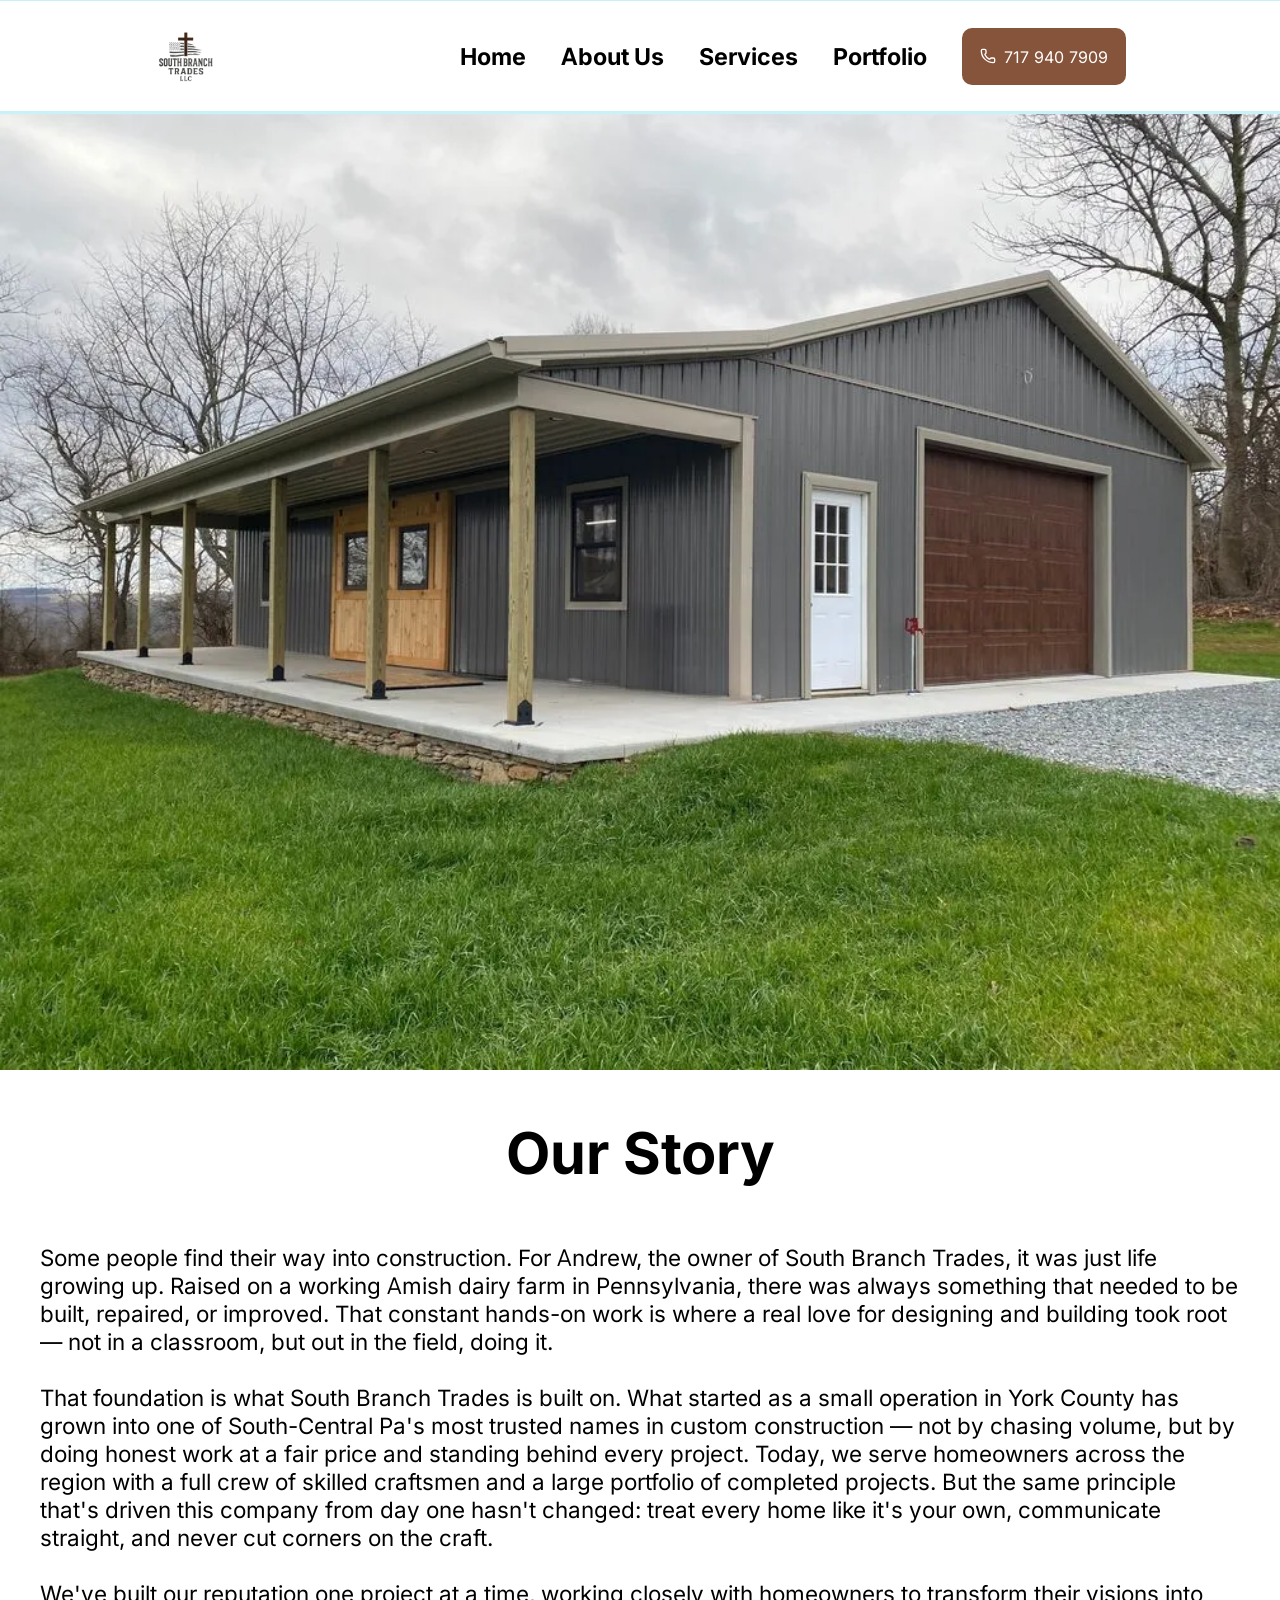
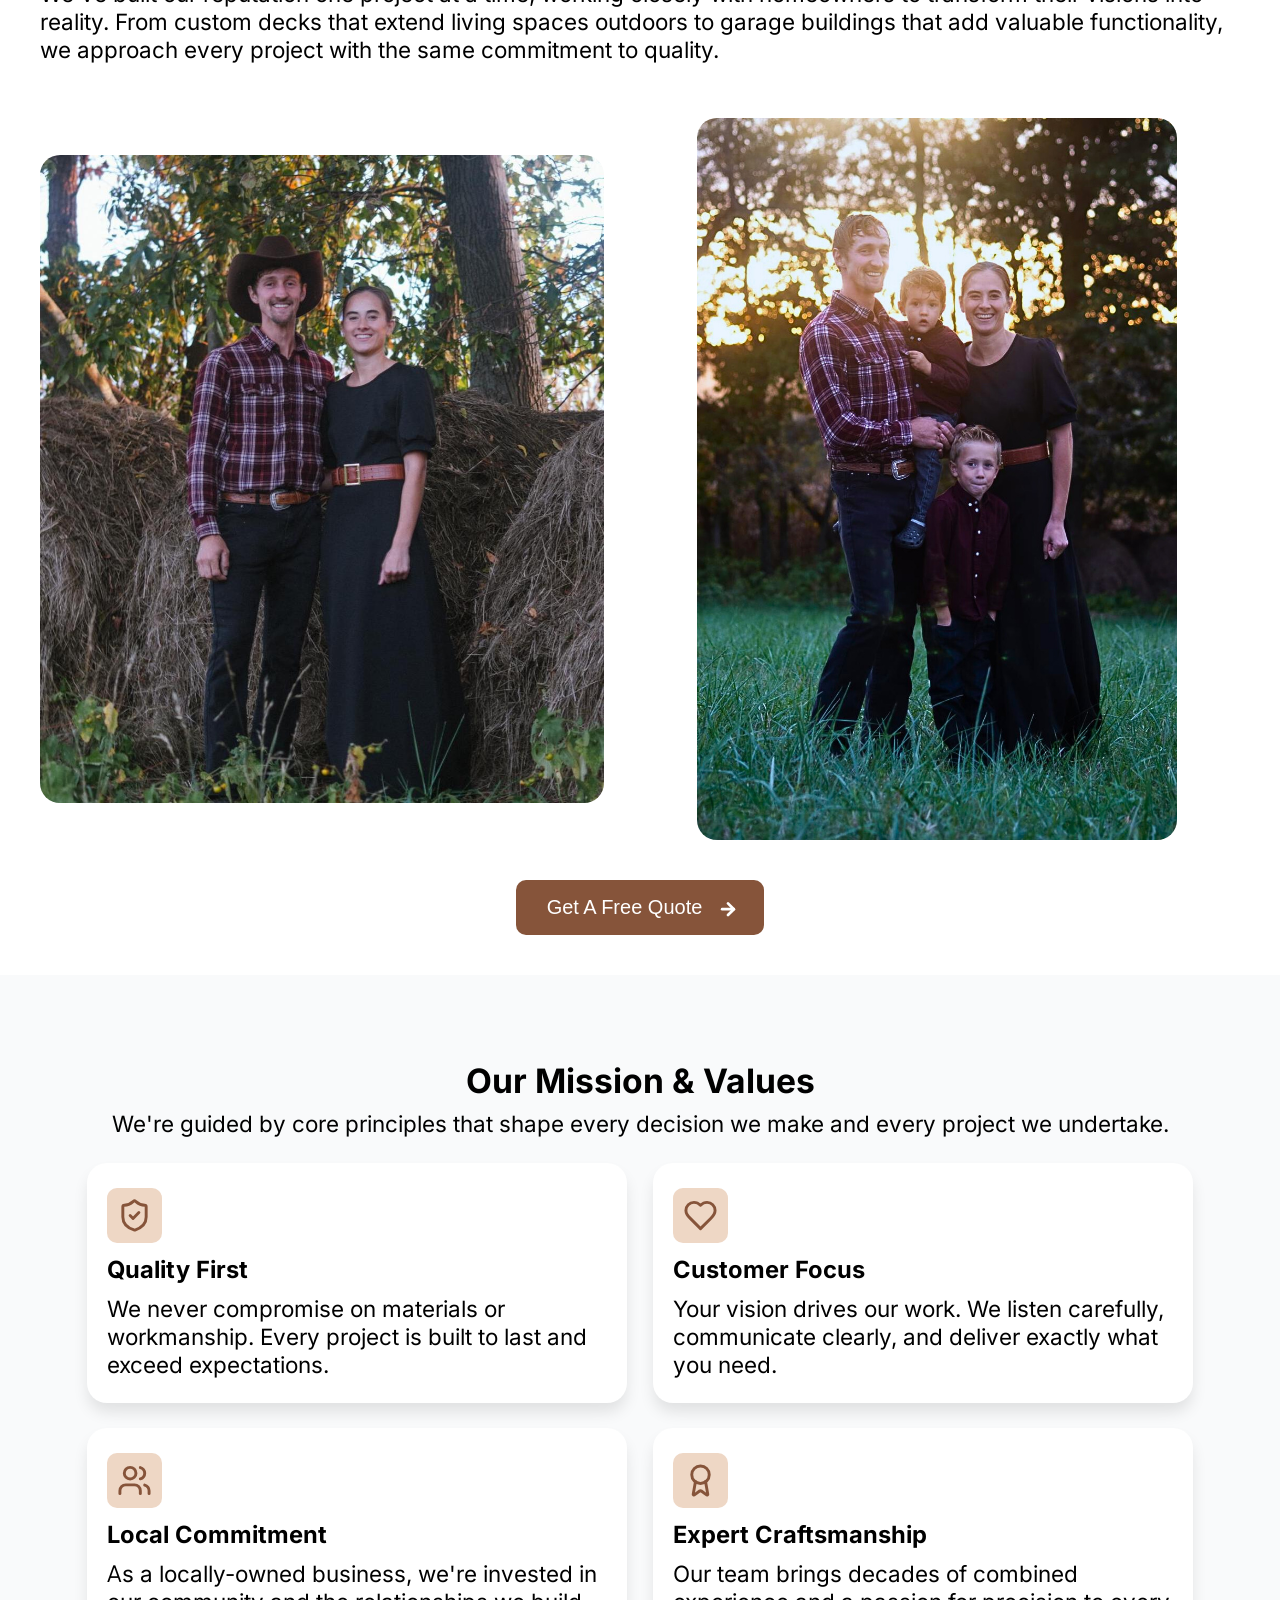
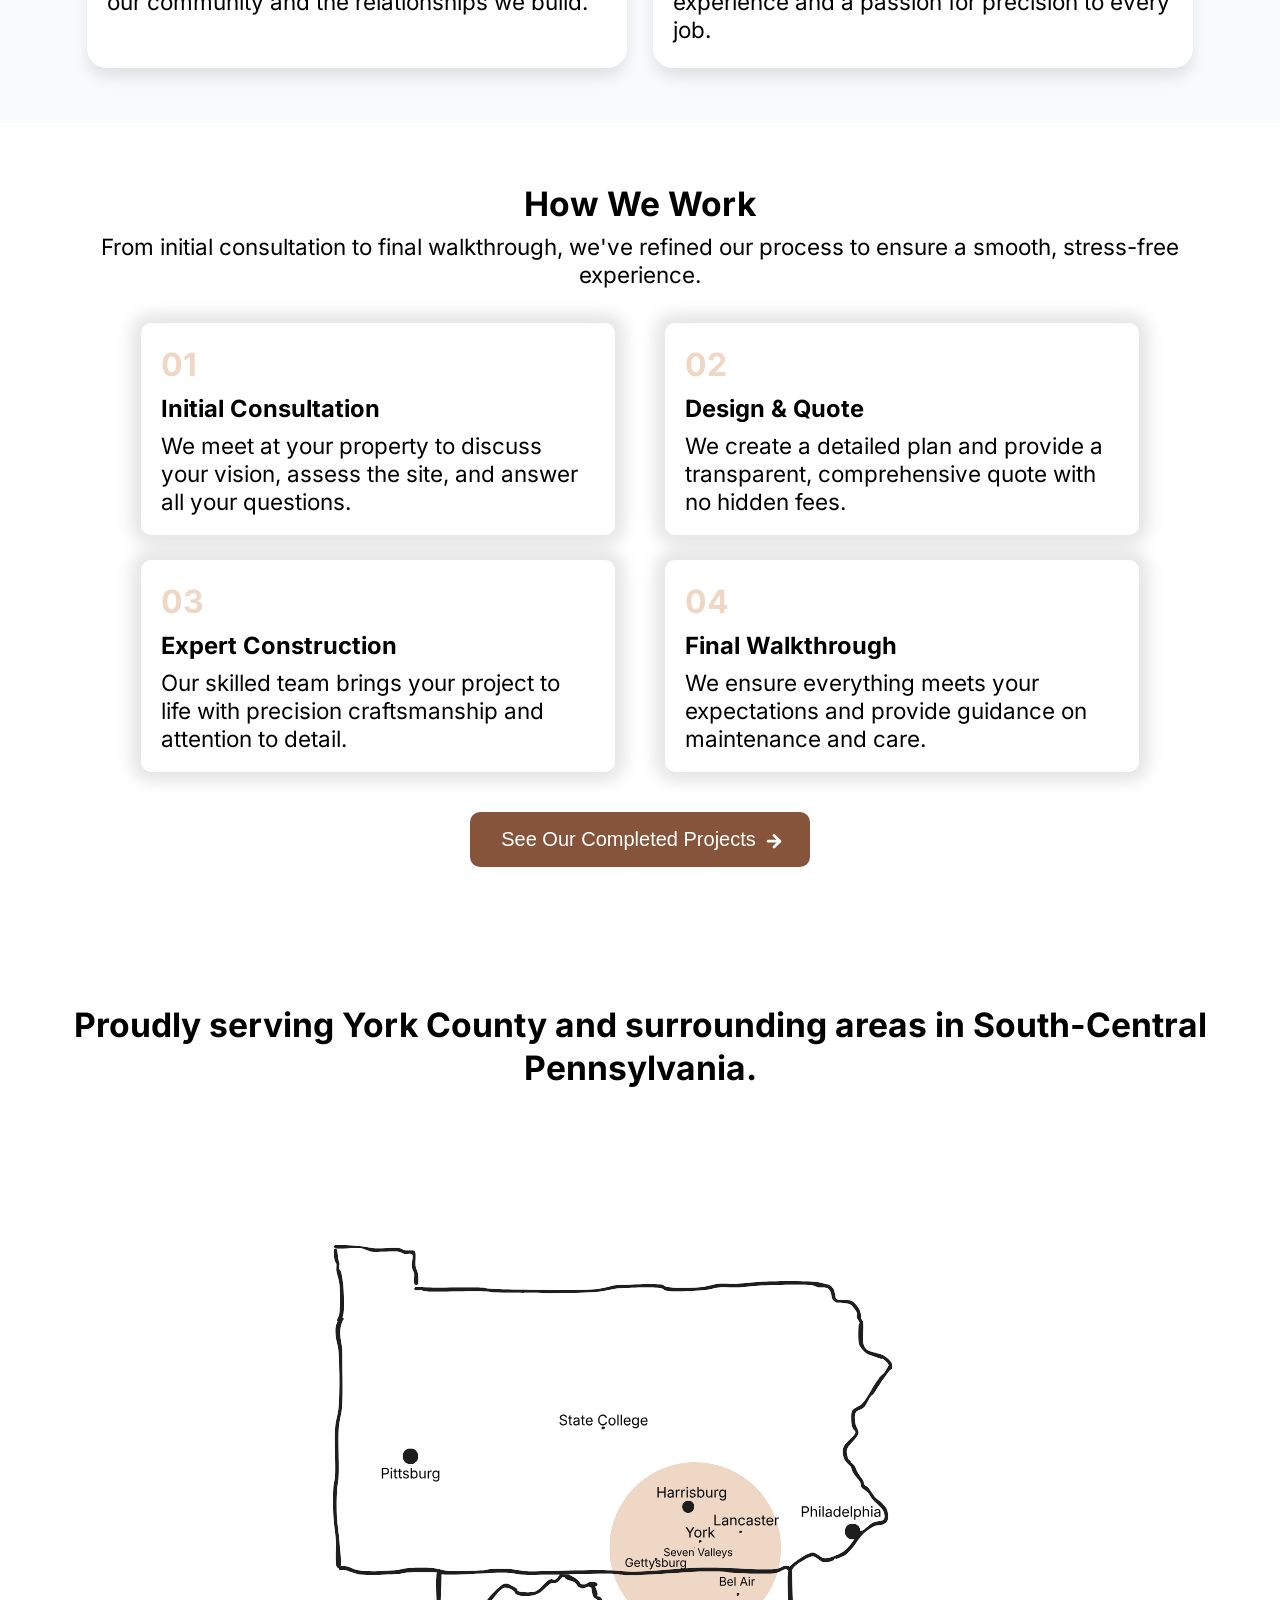
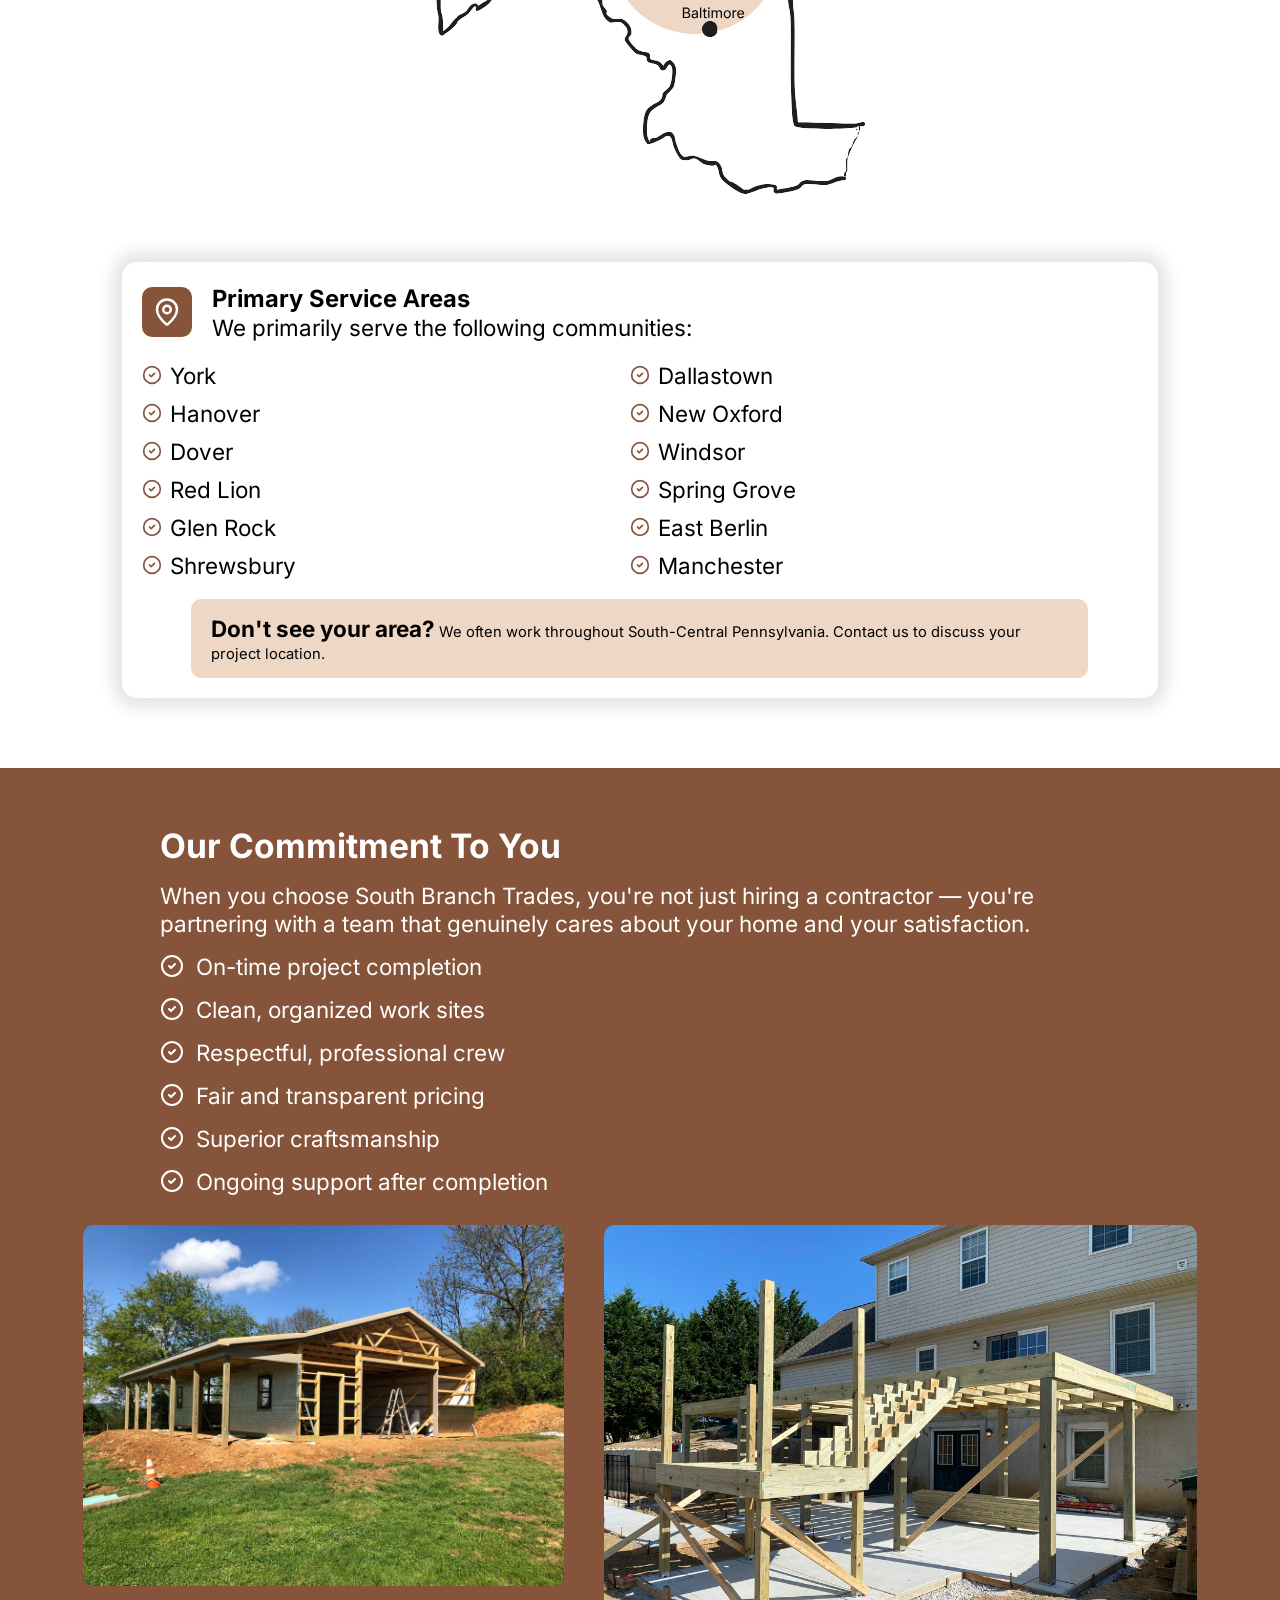
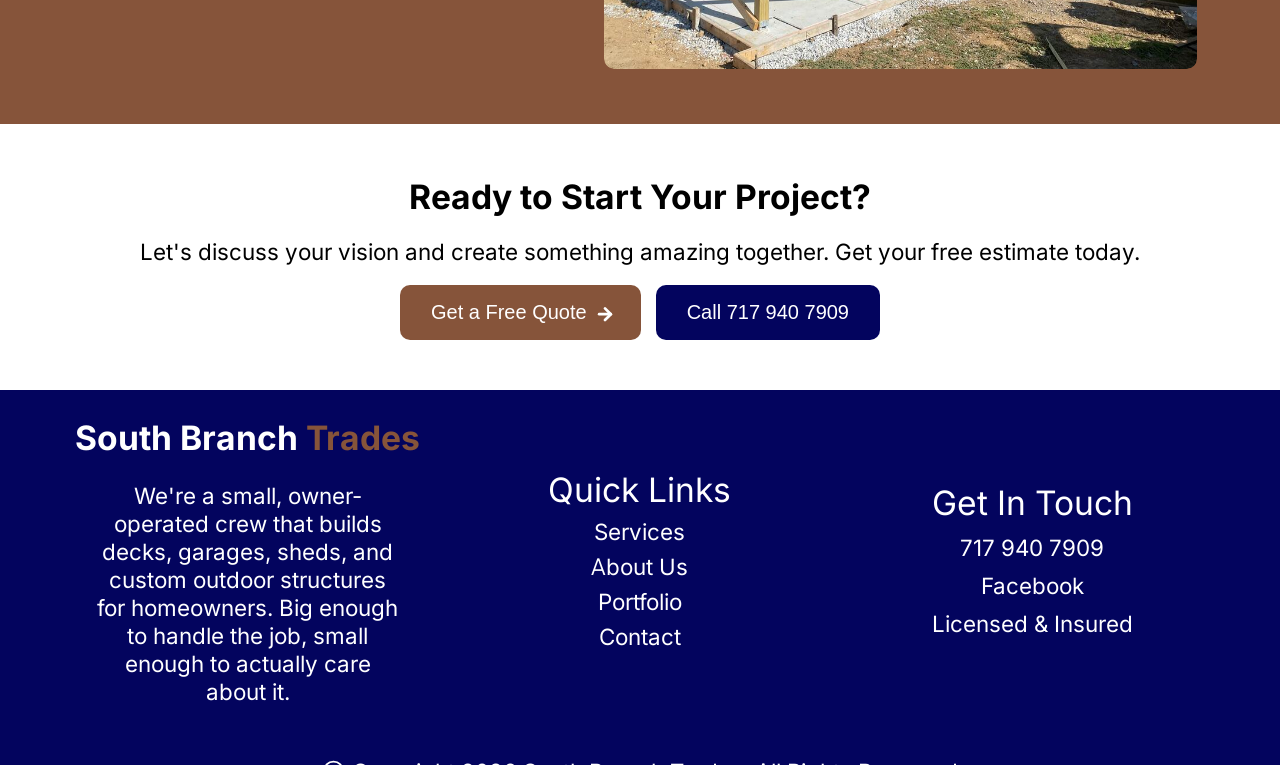
==== commit 855252f3: "link canonical tags" ====
--- a/about.html
+++ b/about.html
@@ -5,6 +5,7 @@
 	<meta name="description" content="reliable, experienced, and compotent deck builders.">
 	<meta name="viewport" content="width=device-width, initial-scale=1.0">
     <meta charset="utf-8">
+    <link rel="canonical" href="https://southbranchtrades.com/about">
 	<link rel="icon" type="image/svg" sizes="32x32" href="south-branch-favicon.svg">
     <link rel="icon" type="image/svg" sizes="180x180" href="south-branch-180favicon.svg">
     <link rel="preload" href="/inter-v20-latin-700.woff2" as="font" type="font/woff2" crossorigin>
--- a/critical-home.css
+++ b/critical-home.css
@@ -1 +1 @@
-a,h1,h2,h3,p{color:var(--font)}@font-face{font-display:optional;font-family:Inter;font-style:normal;font-weight:400;src:url('inter-v20-latin-regular.woff2') format('woff2')}@font-face{font-display:optional;font-family:Inter;font-style:normal;font-weight:700;src:url('inter-v20-latin-700.woff2') format('woff2')}@font-face{font-display:optional;font-family:Inter;font-style:normal;font-weight:400;src:url('plus-jakarta-sans-v12-latin-regular.woff2') format('woff2');unicode-range:U+0041}@font-face{font-display:optional;font-family:Inter;font-style:normal;font-weight:700;src:url('plus-jakarta-sans-v12-latin-700.woff2') format('woff2');unicode-range:U+0041}:root{--primary:#86543A;--primaryLight:#EED7C5;--secondary:#03045E;--third:#CAF0F8;--grayBackgrd:#F9FAFB;--font:#000;--h1:calc(2rem + 2vw);--h2:calc(1.3rem + 1vw);--h3:calc(1rem + 0.6vw);--p:calc(1rem + 0.5vw);--m-h1:1.75rem;--m-h2:1.5rem;--m-btn:1.25rem;--border:20px;--max:1500px;--portfolioHeight:500px}*{box-sizing:border-box}body{font-family:Inter;font-size:16px;margin:0 auto;padding:0;max-width:100vw;position:relative}li{list-style:none}a{border:none;text-decoration:none}h1{font-size:var(--h1)}h2{font-size:var(--h2)}h3{font-size:var(--h3)}p{font-size:var(--p)}button{display:flex;border-radius:10px;background-color:var(--primary);width:auto;height:auto;color:#fff;font-size:1.5rem;text-align:center;border:none;cursor:pointer}button a{padding:15px 25px}button img{margin-left:-17px;margin-right:20px}@media only screen and (min-width:0rem){#about-hero .hero-buttons button a,button a{font-size:var(--m-btn);color:#fff}#about-hero .hero-buttons button img,button img{width:var(--m-btn);height:auto}.navigation{display:flex;flex-direction:row;align-items:center;justify-content:space-around;padding:10px 0;position:sticky;top:1px;left:0;box-shadow:0 0 1px 3px var(--third);z-index:1000;background-color:#fff;max-width:1500px;margin:0 auto}#about-hero,#hero,.services-hero{position:relative}.navigation .logo{width:90px;height:90px;aspect-ratio:90/90}.navigation .logo img{width:100%;height:auto;border-radius:15px}.navigation .mobile-box{width:60px;height:60px;cursor:pointer;position:relative;display:flex;flex-direction:column;justify-content:center;align-items:center;gap:6px}.navigation .mobile-box .line{background-color:#545454;width:70%;height:6px;border-radius:5px}.mobile-menu-open .mobile-box .line1{position:absolute;top:45.5%;transform:rotate(50deg);transition:transform .6s}#menu,.mobile-menu-open .mobile-box .line2{display:none}.mobile-menu-open .mobile-box .line3{position:absolute;top:45.5%;transform:rotate(-50deg);transition:transform .6s}.mobile-menu-open #menu{display:inherit;position:absolute;top:90px}.mobile-menu-open .nav-menu{width:95vw;padding:35px 0 30px;display:flex;flex-direction:column;row-gap:20px;align-items:center;background-color:var(--primaryLight);border-radius:20px;font-size:2rem;font-weight:700;margin:0}.mobile-menu-open .nav-menu li:nth-last-child(2){margin-bottom:35px}.nav-menu .menu-cta{border-radius:10px;display:flex;align-items:center;justify-content:center;column-gap:8px;background-color:var(--primary);padding:18px}.nav-menu .menu-cta img{width:1.4rem;height:auto}.nav-menu .menu-cta a{color:#fff;font-size:1.3rem;font-weight:100}#hero{padding-bottom:5px;background-color:var(--grayBackgrd)}#hero picture{width:calc(100vw - 10px);max-width:1490px;display:block;margin:5px auto}#hero img{width:100%;height:auto;aspect-ratio:1490/1118;border-radius:5px}#hero .hero-content{width:90vw;border:1px solid var(--secondary);border-radius:20px;margin:0 auto;padding:20px}#hero .hero-content h1{margin-top:0;font-size:var(--m-h1);text-align:center}#hero .hero-buttons{display:flex;flex-flow:row wrap;align-items:center;row-gap:20px;column-gap:20px;justify-content:center;margin-top:15px}#hero .hero-buttons img{width:var(--m-btn)}#hero .hero-buttons .hero-portfolio-btn{background-color:#fff;border:1px solid var(--secondary)}#hero .hero-buttons .hero-portfolio-btn a{color:var(--secondary)}#about-hero{display:flex;flex-flow:row wrap;justify-content:center}#about-hero>picture{width:100%}#about-hero picture img{width:100%;height:auto;object-fit:cover}#about-hero .hero-content{display:flex;flex-direction:column;align-items:center;justify-content:center;padding:30px 5vw;row-gap:25px}#about-hero .hero-content h1{font-size:var(--m-h1);text-align:center;margin:0}#about-hero .hero-content p{margin:0;text-align:left;width:100%}#about-hero .hero-content picture{width:100%;display:block}#about-hero .hero-content picture img{width:100%;height:auto;border-radius:var(--border);display:block}#about-hero .hero-content picture:nth-of-type(2){width:75vw;margin:0 auto}#about-hero .hero-buttons{display:flex;justify-content:center;padding:0 0 40px}#about-hero .hero-buttons button{display:flex;align-items:center;column-gap:8px}.serv-port-buttons{display:flex;flex-flow:column nowrap;align-items:center;margin:30px auto 40px}.serv-port-buttons h1{text-align:center;font-size:var(--m-h1);margin-bottom:30px}.serv-port-buttons p{text-align:center}.serv-port-buttons .select-a-service-buttons{display:flex;flex-flow:row nowrap;justify-content:center;column-gap:15px}.serv-port-buttons .select-a-service-buttons button a{padding:7px 15px;font-size:1.3rem}.port-additions .port-decks-btn,.port-additions-btn,.port-garages .port-decks-btn,.port-garages-btn,.port-misc .port-decks-btn,.port-misc-btn,.select-a-service-buttons #additions-btn,.select-a-service-buttons #garages-btn,.show-additions .select-a-service-buttons #decks-btn,.show-garages .select-a-service-buttons #decks-btn{background-color:#fff;border:1px solid var(--primary)}.port-additions .port-decks-btn a,.port-additions-btn a,.port-garages .port-decks-btn a,.port-garages-btn a,.port-misc .port-decks-btn a,.port-misc-btn a,.select-a-service-buttons #additions-btn a,.select-a-service-buttons #garages-btn a,.show-additions .select-a-service-buttons #decks-btn a,.show-garages .select-a-service-buttons #decks-btn a{color:var(--primary)}.port-additions .port-additions-btn,.port-garages .port-garages-btn,.port-misc .port-misc-btn,.show-additions .select-a-service-buttons #additions-btn,.show-garages .select-a-service-buttons #garages-btn{background-color:var(--primary);border:none}.port-additions .port-additions-btn a,.port-garages .port-garages-btn a,.port-misc .port-misc-btn a,.show-additions .select-a-service-buttons #additions-btn a,.show-garages .select-a-service-buttons #garages-btn a{color:#fff}.services-hero .hero-pic{display:block;width:100vw;aspect-ratio:1500/1125;max-width:1500px}.contact-hero-icon-cluster picture img,.services-hero .hero-pic img{width:100%;height:auto}.services-hero .icon-pic{display:flex;align-items:center;justify-content:center;width:50px;height:50px;border-radius:10px;background-color:var(--primary);position:absolute;top:30px;left:30px}.services-hero .icon-pic img{width:62%;height:auto}#portfolio-buttons .select-a-service-buttons{column-gap:8px}#portfolio-buttons .select-a-service-buttons button a{padding:7px;font-size:1rem}#portfolio-buttons{display:flex;flex-flow:row wrap;justify-content:center;row-gap:20px;padding:0 30px;margin:30px auto 0}#portfolio-buttons h1{margin:0}#portfolio-buttons p{margin:0;width:60vw}.port-sections{display:flex;flex-flow:row wrap;justify-content:center;margin-top:20px}.port-sections p:nth-child(2){width:90vw;text-align:center;margin-bottom:35px}#contact-hero{margin:0 auto 30px;display:flex;flex-direction:column;align-items:center;row-gap:25px}#contact-hero .header-cont{padding:30px 7vw 0;text-align:center}#contact-hero .header-cont h1{font-size:var(--m-h1);margin:0 0 10px}#contact-hero .header-cont p{margin:0;width:85vw}#contact-hero>img{width:95vw;height:auto;display:block;object-position:30px}.contact-hero-content{width:85vw;border-radius:15px;background-color:var(--primary);display:flex;flex-direction:column;align-items:center;row-gap:20px;padding:20px 0;color:#fff}.contact-hero-content h2{color:#fff;font-size:var(--m-h2);margin:0}.contact-hero-icon-cluster{width:85%;display:flex;flex-flow:row wrap;align-items:center;column-gap:15px}.contact-hero-icon-cluster:nth-of-type(2) a{font-size:.83rem}.contact-hero-icon-cluster picture{width:50px;height:50px;display:flex;justify-content:center;align-items:center;background-color:rgba(225,225,225,.2);border-radius:10px;padding:10px;flex-shrink:0}.contact-hero-icon-cluster strong{color:#fff;font-size:var(--p);width:calc(100% - 65px)}.contact-hero-icon-cluster a,.contact-hero-icon-cluster span{color:rgba(255,255,255,.85);font-size:var(--p);margin-left:65px}.business-hours{border-top:1px solid rgba(255,255,255,.3);padding:15px 15px 0;display:flex;flex-direction:column;row-gap:10px}.business-hours h3{color:#fff;margin:0 0 5px}.hours-of-operation{display:flex;justify-content:space-between;align-items:center;column-gap:10px}.hours-of-operation span{color:rgba(255,255,255,.85);font-size:var(--p)}}@media only screen and (min-width:400px){#portfolio-buttons .select-a-service-buttons{column-gap:15px}}@media only screen and (min-width:460px){#portfolio-buttons .select-a-service-buttons button a{padding:7px 14px}}@media only screen and (min-width:48.3rem){#hero .hero-content{position:absolute;top:220px;left:7vw;background-color:rgba(2,5,43,.45);width:55vw;border:none}@media only screen and (min-width:850px){#hero .hero-content{top:250px}}#hero .hero-content h1{color:#fff;text-align:left}#hero .hero-content p{color:#fff}#hero .hero-buttons{justify-content:flex-start}#hero .hero-buttons button a{font-size:1rem}#portfolio-buttons .select-a-service-buttons button a,.serv-port-buttons .select-a-service-buttons button a{font-size:1.5rem;padding:15px 25px}#about-hero picture:first-child img{height:auto}#about-hero .hero-content{display:inline;padding:40px}#about-hero .hero-content h1{font-size:var(--h1);width:100%}#about-hero .hero-content p{margin:30px 0}#about-hero .hero-content picture:first-of-type{width:35vw;float:left;margin:30px 30px 30px 0}#about-hero .hero-content picture:first-of-type img{width:100%}.serv-port-buttons h1{width:60vw}.serv-port-buttons .select-a-service-buttons{column-gap:30px}#portfolio-buttons .select-a-service-buttons{column-gap:30px;margin:35px 0 0 35px}#contact-hero{flex-flow:row wrap;justify-content:center;column-gap:4vw;padding:30px 5vw 0;row-gap:30px}#contact-hero .header-cont{flex:0 0 100%;padding:10px 7vw 0}#contact-hero .header-cont h1{font-size:var(--h1)}#contact-hero>img{width:45vw;max-width:600px}.contact-hero-content{width:clamp(280px,42%,520px)}}@media only screen and (min-width:1200px){.contact-hero-icon-cluster:nth-of-type(2) a{font-size:var(--p)}}@media only screen and (min-width:64rem){.navigation{justify-content:space-between}.navigation .logo{margin-left:100px}.navigation .mobile-box{display:none}#menu{display:inherit;margin-right:70px}.navigation .nav-menu{display:flex;align-items:center;column-gap:25px;margin:0;padding:0;font-size:1.45rem;font-weight:700}.nav-menu .menu-cta img{width:1rem}.nav-menu .menu-cta a{font-size:1rem}#hero .hero-content{top:clamp(380px,38vw,580px)}@media only screen and (min-width:1115px){#hero .hero-content{width:45vw;max-width:675px}}@media only screen and (min-width:1075px){.navigation .logo{margin-left:clamp(115px,11%,200px)}#menu{margin-right:clamp(100px,12%,185px)}.navigation .nav-menu{column-gap:35px}}#about-hero .hero-content{max-width:var(--max);margin:0 auto;display:flex;flex-flow:row wrap}#about-hero .hero-content h1{order:-2}#about-hero .hero-content p{order:-1}#about-hero .hero-content picture:first-of-type{width:47%}#about-hero .hero-content picture:nth-of-type(2){width:40%}#contact-hero>img{max-width:550px}.contact-hero-content{max-width:500px}}+a,h1,h2,h3,p{color:var(--font)}@font-face{font-display:optional;font-family:Inter;font-style:normal;font-weight:400;src:url(inter-v20-latin-regular.woff2) format("woff2")}@font-face{font-display:optional;font-family:Inter;font-style:normal;font-weight:700;src:url(inter-v20-latin-700.woff2) format("woff2")}@font-face{font-display:optional;font-family:Inter;font-style:normal;font-weight:400;src:url(plus-jakarta-sans-v12-latin-regular.woff2) format("woff2");unicode-range:U+0041}@font-face{font-display:optional;font-family:Inter;font-style:normal;font-weight:700;src:url(plus-jakarta-sans-v12-latin-700.woff2) format("woff2");unicode-range:U+0041}:root{--primary:#86543a;--primaryLight:#eed7c5;--secondary:#03045e;--third:#caf0f8;--grayBackgrd:#f9fafb;--font:#000;--h1:calc(2rem + 2vw);--h2:calc(1.3rem + 1vw);--h3:calc(1rem + 0.6vw);--p:calc(1rem + 0.5vw);--m-h1:1.75rem;--m-h2:1.5rem;--m-btn:1.25rem;--border:20px;--max:1500px;--portfolioHeight:500px}*{box-sizing:border-box}body{font-family:Inter;font-size:16px;margin:0 auto;padding:0;max-width:100vw;position:relative}li{list-style:none}a{border:none;text-decoration:none}h1{font-size:var(--h1)}h2{font-size:var(--h2)}h3{font-size:var(--h3)}p{font-size:var(--p)}button{display:flex;border-radius:10px;background-color:var(--primary);width:auto;height:auto;color:#fff;font-size:1.5rem;text-align:center;border:none;cursor:pointer}button a{padding:15px 25px}button img{margin-left:-17px;margin-right:20px}@media only screen and (min-width:0rem){#about-hero .hero-buttons button a,button a{font-size:var(--m-btn);color:#fff}#about-hero .hero-buttons button img,button img{width:var(--m-btn);height:auto}#header{position:sticky;top:1px;left:0;z-index:1000}.navigation{display:flex;flex-direction:row;align-items:center;justify-content:space-around;padding:10px 0;box-shadow:0 0 1px 3px var(--third);background-color:#fff;max-width:1500px;margin:0 auto}#about-hero,#hero,.services-hero{position:relative}.navigation .logo{width:90px;height:90px;aspect-ratio:90/90}.navigation .logo img{width:100%;height:auto;border-radius:15px}.navigation .mobile-box{width:60px;height:60px;cursor:pointer;position:relative;display:flex;flex-direction:column;justify-content:center;align-items:center;gap:6px}.navigation .mobile-box .line{background-color:#545454;width:70%;height:6px;border-radius:5px}.mobile-menu-open .mobile-box .line1{position:absolute;top:45.5%;transform:rotate(50deg);transition:transform 0.6s}#menu,.mobile-menu-open .mobile-box .line2{display:none}.mobile-menu-open .mobile-box .line3{position:absolute;top:45.5%;transform:rotate(-50deg);transition:transform 0.6s}.mobile-menu-open #menu{display:inherit;position:absolute;top:90px}.mobile-menu-open .nav-menu{width:95vw;padding:35px 0 30px;display:flex;flex-direction:column;row-gap:20px;align-items:center;background-color:var(--primaryLight);border-radius:20px;font-size:2rem;font-weight:700;margin:0}.mobile-menu-open .nav-menu li:nth-last-child(2){margin-bottom:35px}.nav-menu .menu-cta{border-radius:10px;display:flex;align-items:center;justify-content:center;column-gap:8px;background-color:var(--primary);padding:18px}.nav-menu .menu-cta img{width:1.4rem;height:auto}.nav-menu .menu-cta a{color:#fff;font-size:1.3rem;font-weight:100}#hero{padding-bottom:5px;background-color:var(--grayBackgrd)}#hero picture{width:calc(100vw - 10px);max-width:1490px;display:block;margin:5px auto}#hero img{width:100%;height:auto;aspect-ratio:1490/1118;border-radius:5px}#hero .hero-content{width:90vw;border:1px solid var(--secondary);border-radius:20px;margin:0 auto;padding:20px}#hero .hero-content h1{margin-top:0;font-size:var(--m-h1);text-align:center}#hero .hero-buttons{display:flex;flex-flow:row wrap;align-items:center;row-gap:20px;column-gap:20px;justify-content:center;margin-top:15px}#hero .hero-buttons img{width:var(--m-btn)}#hero .hero-buttons .hero-portfolio-btn{background-color:#fff;border:1px solid var(--secondary)}#hero .hero-buttons .hero-portfolio-btn a{color:var(--secondary)}#about-hero{display:flex;flex-flow:row wrap;justify-content:center}#about-hero>picture{width:100%}#about-hero picture img{width:100%;height:auto;object-fit:cover}#about-hero .hero-content{display:flex;flex-direction:column;align-items:center;justify-content:center;padding:30px 5vw;row-gap:25px}#about-hero .hero-content h1{font-size:var(--m-h1);text-align:center;margin:0}#about-hero .hero-content p{margin:0;text-align:left;width:100%}#about-hero .hero-content picture{width:100%;display:block}#about-hero .hero-content picture img{width:100%;height:auto;border-radius:var(--border);display:block}#about-hero .hero-content picture:nth-of-type(2){width:75vw;margin:0 auto}#about-hero .hero-buttons{display:flex;justify-content:center;padding:0 0 40px}#about-hero .hero-buttons button{display:flex;align-items:center;column-gap:8px}.serv-port-buttons{display:flex;flex-flow:column nowrap;align-items:center;margin:30px auto 40px}.serv-port-buttons h1{text-align:center;font-size:var(--m-h1);margin-bottom:30px}.serv-port-buttons p{text-align:center}.serv-port-buttons .select-a-service-buttons{display:flex;flex-flow:row nowrap;justify-content:center;column-gap:15px}.serv-port-buttons .select-a-service-buttons button a{padding:7px 15px;font-size:1.3rem}.port-additions .port-decks-btn,.port-additions-btn,.port-garages .port-decks-btn,.port-garages-btn,.port-misc .port-decks-btn,.port-misc-btn,.select-a-service-buttons #additions-btn,.select-a-service-buttons #garages-btn,.show-additions .select-a-service-buttons #decks-btn,.show-garages .select-a-service-buttons #decks-btn{background-color:#fff;border:1px solid var(--primary)}.port-additions .port-decks-btn a,.port-additions-btn a,.port-garages .port-decks-btn a,.port-garages-btn a,.port-misc .port-decks-btn a,.port-misc-btn a,.select-a-service-buttons #additions-btn a,.select-a-service-buttons #garages-btn a,.show-additions .select-a-service-buttons #decks-btn a,.show-garages .select-a-service-buttons #decks-btn a{color:var(--primary)}.port-additions .port-additions-btn,.port-garages .port-garages-btn,.port-misc .port-misc-btn,.show-additions .select-a-service-buttons #additions-btn,.show-garages .select-a-service-buttons #garages-btn{background-color:var(--primary);border:none}.port-additions .port-additions-btn a,.port-garages .port-garages-btn a,.port-misc .port-misc-btn a,.show-additions .select-a-service-buttons #additions-btn a,.show-garages .select-a-service-buttons #garages-btn a{color:#fff}.services-hero .hero-pic{display:block;width:100vw;aspect-ratio:1500/1125;max-width:1500px}.contact-hero-icon-cluster picture img,.services-hero .hero-pic img{width:100%;height:auto}.services-hero .icon-pic{display:flex;align-items:center;justify-content:center;width:50px;height:50px;border-radius:10px;background-color:var(--primary);position:absolute;top:30px;left:30px}.services-hero .icon-pic img{width:62%;height:auto}#portfolio-buttons .select-a-service-buttons{column-gap:8px}#portfolio-buttons .select-a-service-buttons button a{padding:7px;font-size:1rem}#portfolio-buttons{display:flex;flex-flow:row wrap;justify-content:center;row-gap:20px;padding:0 30px;margin:30px auto 0}#portfolio-buttons h1{margin:0}#portfolio-buttons p{margin:0;width:60vw}.port-sections{display:flex;flex-flow:row wrap;justify-content:center;margin-top:20px}.port-sections p:nth-child(2){width:90vw;text-align:center;margin-bottom:35px}#contact-hero{margin:0 auto 30px;display:flex;flex-direction:column;align-items:center;row-gap:25px}#contact-hero .header-cont{padding:30px 7vw 0;text-align:center}#contact-hero .header-cont h1{font-size:var(--m-h1);margin:0 0 10px}#contact-hero .header-cont p{margin:0;width:85vw}#contact-hero>img{width:95vw;height:auto;display:block;object-position:30px}.contact-hero-content{width:85vw;border-radius:15px;background-color:var(--primary);display:flex;flex-direction:column;align-items:center;row-gap:20px;padding:20px 0;color:#fff}.contact-hero-content h2{color:#fff;font-size:var(--m-h2);margin:0}.contact-hero-icon-cluster{width:85%;display:flex;flex-flow:row wrap;align-items:center;column-gap:15px}.contact-hero-icon-cluster:nth-of-type(2) a{font-size:.83rem}.contact-hero-icon-cluster picture{width:50px;height:50px;display:flex;justify-content:center;align-items:center;background-color:rgb(225 225 225 / .2);border-radius:10px;padding:10px;flex-shrink:0}.contact-hero-icon-cluster strong{color:#fff;font-size:var(--p);width:calc(100% - 65px)}.contact-hero-icon-cluster a,.contact-hero-icon-cluster span{color:rgb(255 255 255 / .85);font-size:var(--p);margin-left:65px}.business-hours{border-top:1px solid rgb(255 255 255 / .3);padding:15px 15px 0;display:flex;flex-direction:column;row-gap:10px}.business-hours h3{color:#fff;margin:0 0 5px}.hours-of-operation{display:flex;justify-content:space-between;align-items:center;column-gap:10px}.hours-of-operation span{color:rgb(255 255 255 / .85);font-size:var(--p)}}@media only screen and (min-width:400px){#portfolio-buttons .select-a-service-buttons{column-gap:15px}}@media only screen and (min-width:460px){#portfolio-buttons .select-a-service-buttons button a{padding:7px 14px}}@media only screen and (min-width:48.3rem){#hero .hero-content{position:absolute;top:220px;left:7vw;background-color:rgb(2 5 43 / .45);width:55vw;border:none}@media only screen and (min-width:850px){#hero .hero-content{top:250px}}#hero .hero-content h1{color:#fff;text-align:left}#hero .hero-content p{color:#fff}#hero .hero-buttons{justify-content:flex-start}#hero .hero-buttons button a{font-size:1rem}#portfolio-buttons .select-a-service-buttons button a,.serv-port-buttons .select-a-service-buttons button a{font-size:1.5rem;padding:15px 25px}#about-hero picture:first-child img{height:auto}#about-hero .hero-content{display:inline;padding:40px}#about-hero .hero-content h1{font-size:var(--h1);width:100%}#about-hero .hero-content p{margin:30px 0}#about-hero .hero-content picture:first-of-type{width:35vw;float:left;margin:30px 30px 30px 0}#about-hero .hero-content picture:first-of-type img{width:100%}.serv-port-buttons h1{width:60vw}.serv-port-buttons .select-a-service-buttons{column-gap:30px}#portfolio-buttons .select-a-service-buttons{column-gap:30px;margin:35px 0 0 35px}#contact-hero{flex-flow:row wrap;justify-content:center;column-gap:4vw;padding:30px 5vw 0;row-gap:30px}#contact-hero .header-cont{flex:0 0 100%;padding:10px 7vw 0}#contact-hero .header-cont h1{font-size:var(--h1)}#contact-hero>img{width:45vw;max-width:600px}.contact-hero-content{width:clamp(280px, 42%, 520px)}}@media only screen and (min-width:1200px){.contact-hero-icon-cluster:nth-of-type(2) a{font-size:var(--p)}}@media only screen and (min-width:64rem){.navigation{justify-content:space-between}.navigation .logo{margin-left:100px}.navigation .mobile-box{display:none}#menu{display:inherit;margin-right:70px}.navigation .nav-menu{display:flex;align-items:center;column-gap:25px;margin:0;padding:0;font-size:1.45rem;font-weight:700}.nav-menu .menu-cta img{width:1rem}.nav-menu .menu-cta a{font-size:1rem}#hero .hero-content{top:clamp(380px, 38vw, 580px)}@media only screen and (min-width:1115px){#hero .hero-content{width:45vw;max-width:675px}}@media only screen and (min-width:1075px){.navigation .logo{margin-left:clamp(115px, 11%, 200px)}#menu{margin-right:clamp(100px, 12%, 185px)}.navigation .nav-menu{column-gap:35px}}#about-hero .hero-content{max-width:var(--max);margin:0 auto;display:flex;flex-flow:row wrap}#about-hero .hero-content h1{order:-2}#about-hero .hero-content p{order:-1}#about-hero .hero-content picture:first-of-type{width:47%}#about-hero .hero-content picture:nth-of-type(2){width:40%}#contact-hero>img{max-width:550px}.contact-hero-content{max-width:500px}}
